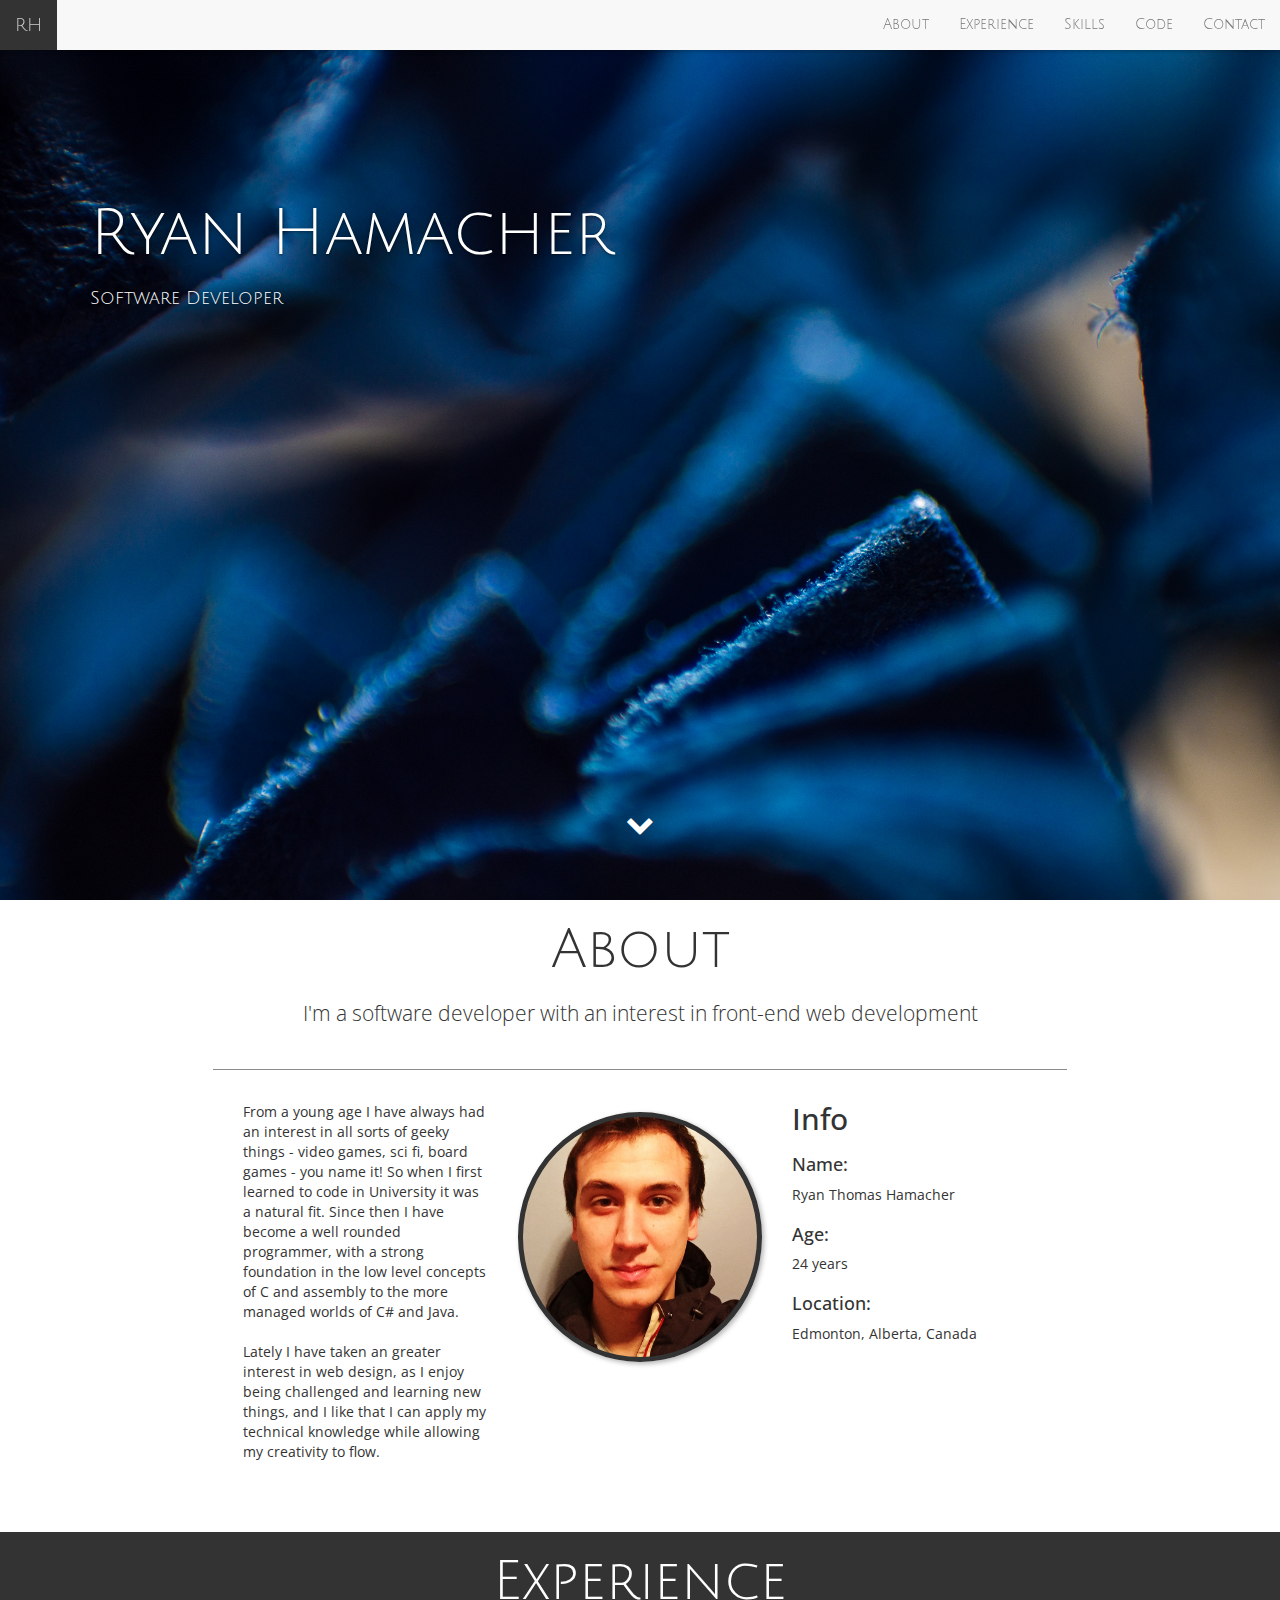
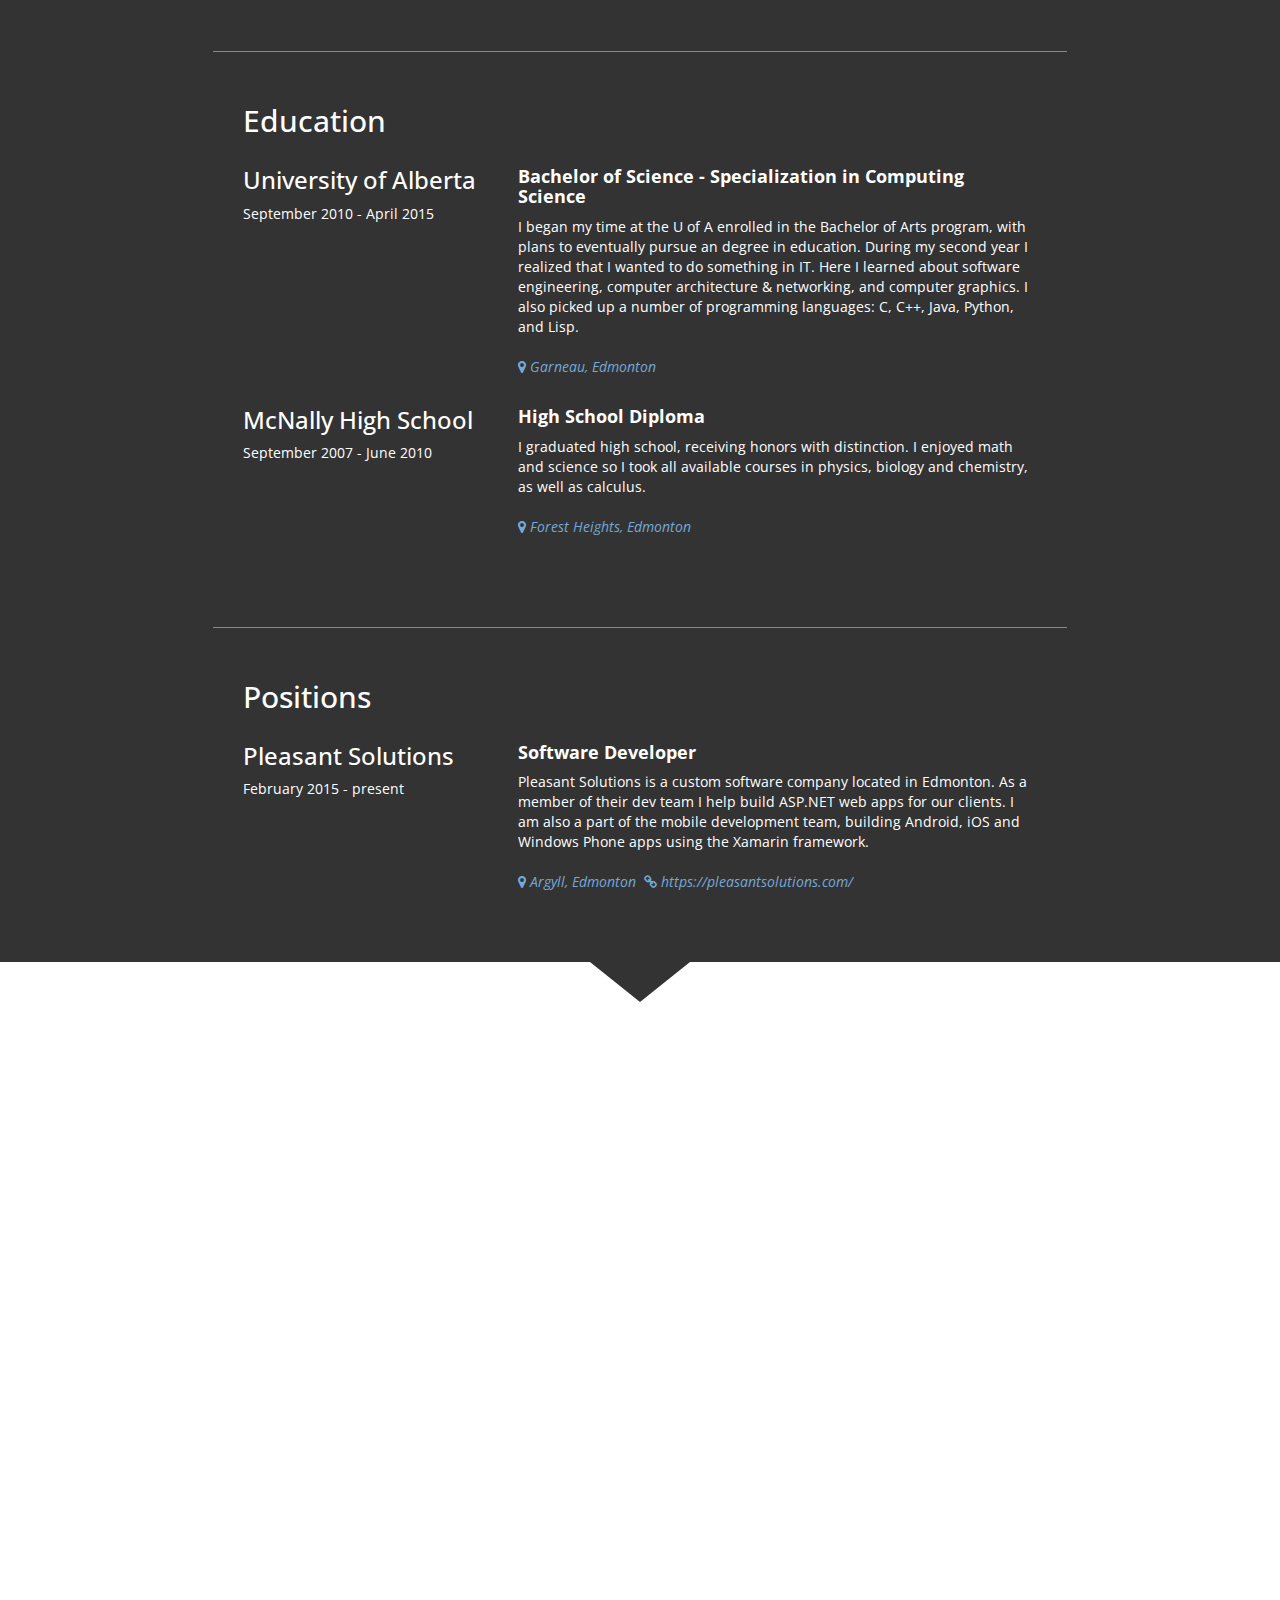
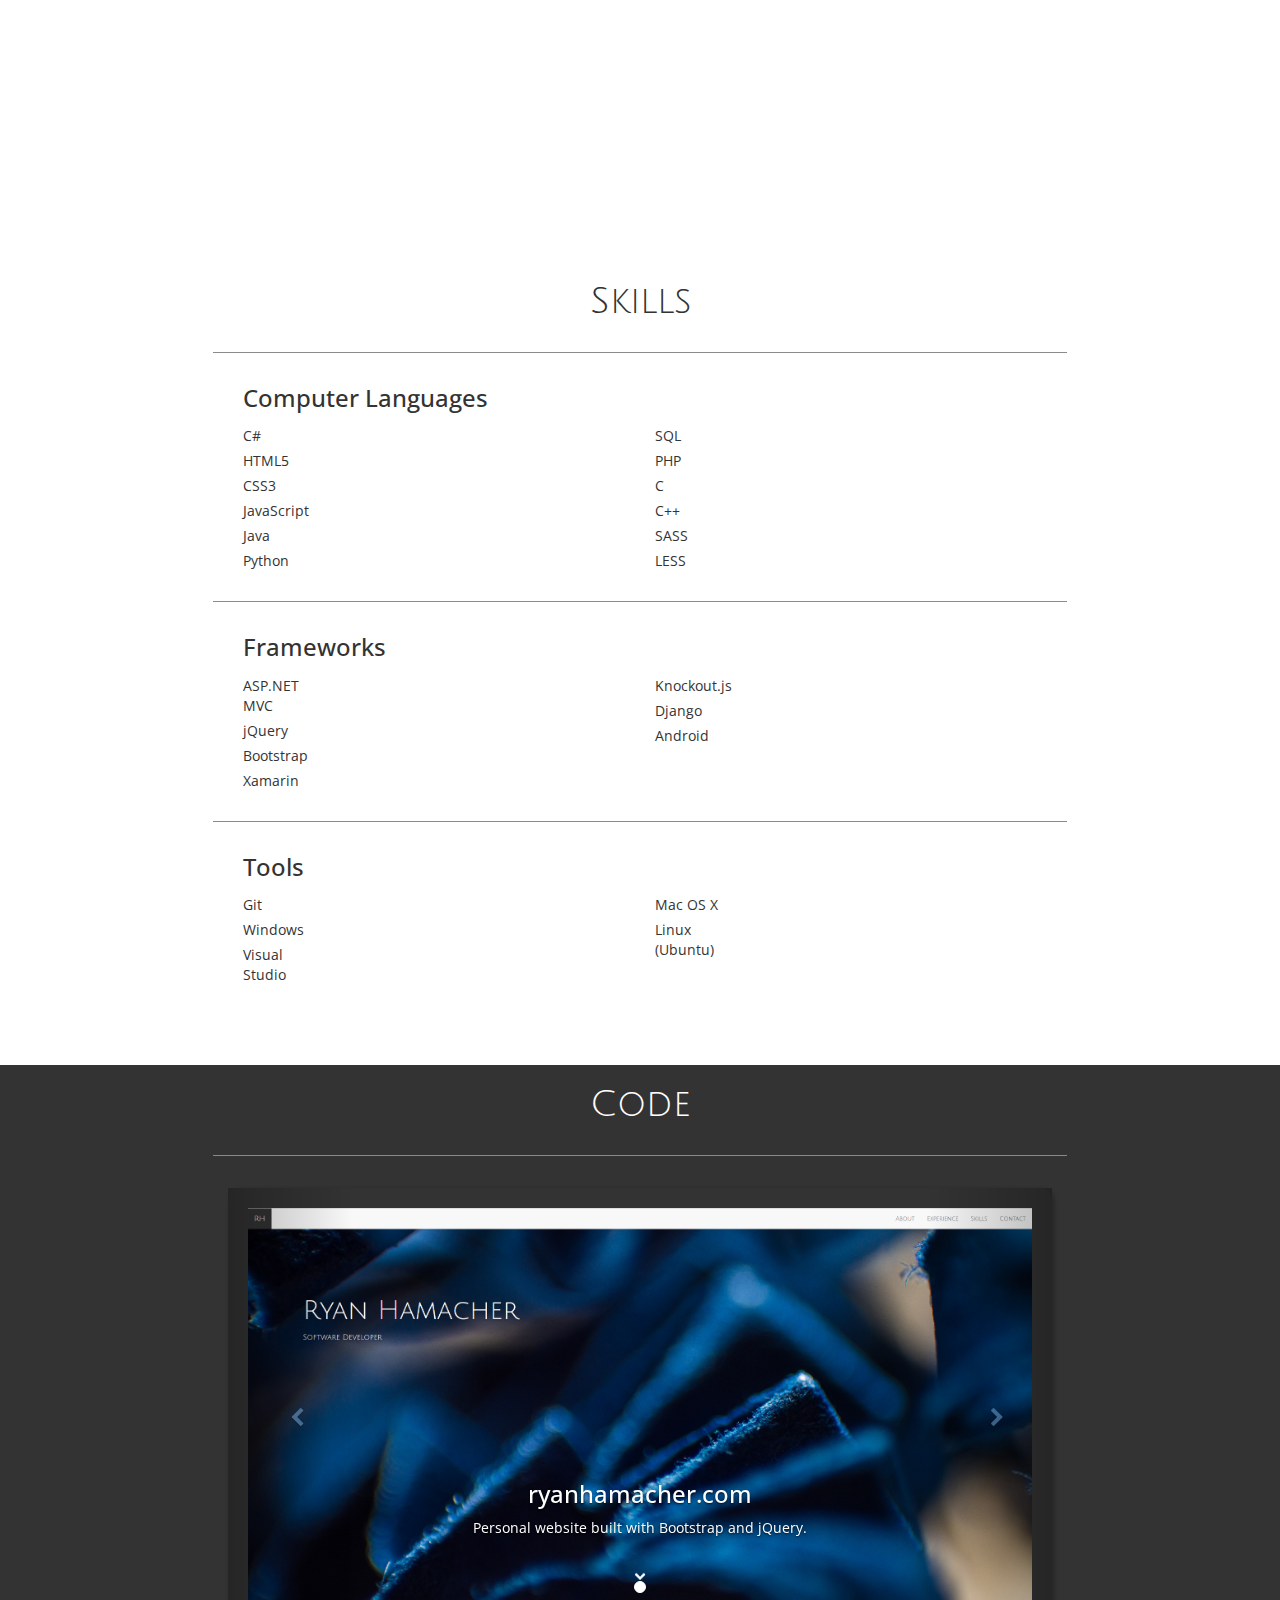
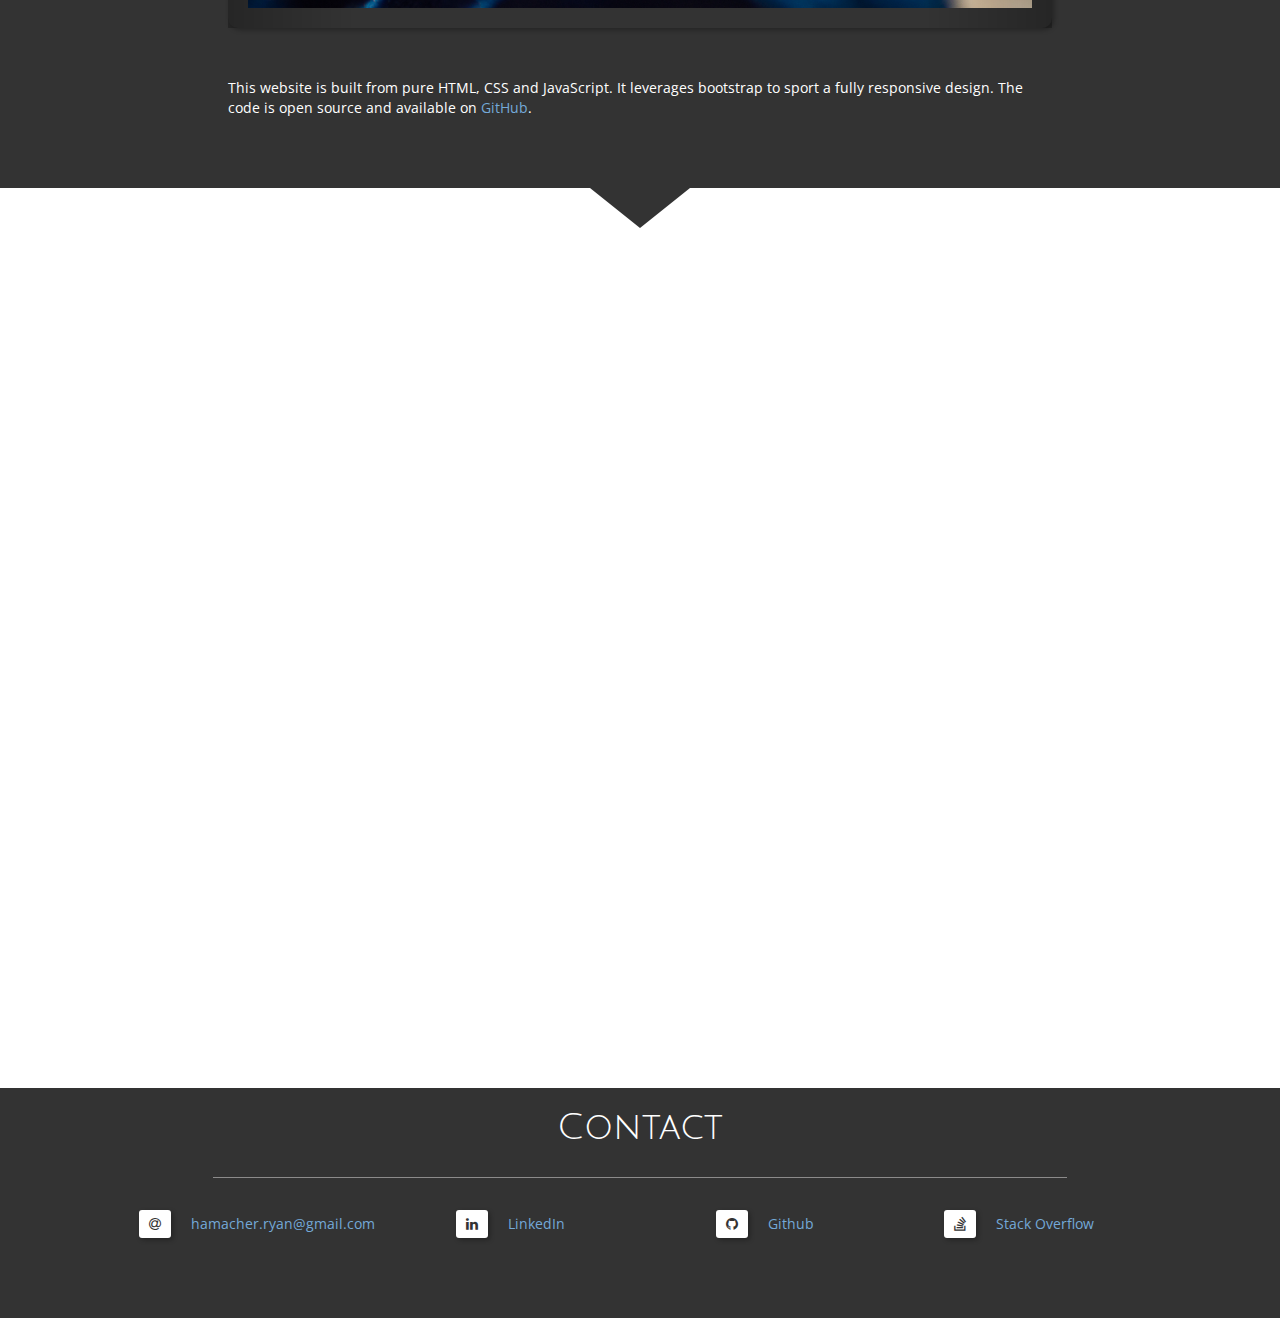
==== index.html @ 2f3c6895 "Adding favicons" ====
﻿<!DOCTYPE html>
<html lang="en">
<head>
    <meta charset="utf-8">
    <meta http-equiv="X-UA-Compatible" content="IE=edge">
    <meta name="viewport" content="width=device-width, initial-scale=1">

    <title>Ryan Hamacher - Software Developer</title>

    

    <link rel="apple-touch-icon" sizes="180x180" href="/apple-touch-icon.png">
    <link rel="icon" type="image/png" href="/favicon-32x32.png" sizes="32x32">
    <link rel="icon" type="image/png" href="/favicon-16x16.png" sizes="16x16">
    <link rel="manifest" href="/manifest.json">
    <link rel="mask-icon" href="/safari-pinned-tab.svg" color="#5bbad5">

    <link rel="stylesheet" type="text/css" href="css/site.css" />
    <link rel="stylesheet" href="https://maxcdn.bootstrapcdn.com/bootstrap/3.3.7/css/bootstrap.min.css">
	<link rel="stylesheet" href="css/font-awesome-4.6.3/css/font-awesome.min.css">
    <link href="https://fonts.googleapis.com/css?family=Open+Sans&#124;Julius+Sans+One&#124;Ubuntu" rel="stylesheet">
    
    <script src="https://ajax.googleapis.com/ajax/libs/jquery/1.12.4/jquery.min.js"></script>
    <script src="https://maxcdn.bootstrapcdn.com/bootstrap/3.3.7/js/bootstrap.min.js"></script>
    <script type="text/javascript" src="scripts/site.js"></script>

    <meta property="description" content="Ryan Hamacher is a creative software developer from Edmonton, Alberta" />
    <meta property="og:title" content="Ryan Hamacher - Software Developer" />
    <meta property="og:type" content="website" />
    <meta property="og:description" content="Ryan Hamacher is a creative software developer from Edmonton, Alberta" />
    <meta property="og:url" content="http://www.ryanhamacher.com" />
    <meta property="og:image" content="http://www.ryanhamacher.com/media/ryanhamacher.jpg" />
</head>
<body>
    <header class="parallax macro-abstract" id="head">
        <nav class="navbar navbar-default navbar-fixed-top">
            <div class="container-fluid">
                <div class="navbar-header">
                    <button type="button" class="navbar-toggle collapsed" data-toggle="collapse" data-target="#bs-example-navbar-collapse-1" aria-expanded="false">
                        <span class="sr-only">Toggle navigation</span>
                        <span class="icon-bar"></span>
                        <span class="icon-bar"></span>
                        <span class="icon-bar"></span>
                    </button>
                    <a class="navbar-brand" href="#head">RH</a>
                </div>
                <div class="collapse navbar-collapse" id="bs-example-navbar-collapse-1">
                    <ul class="nav navbar-nav navbar-right">
                        <li><a href="#about">About</a></li>
                        <li><a href="#experience">Experience</a></li>
                        <li><a href="#abilities">Skills</a></li>
                        <li><a href="#code">Code</a></li>
                        <li><a href="#contact">Contact</a></li>
                    </ul>
                </div>
            </div>
        </nav>
       
        <div class="header-text">
            <h2>Ryan Hamacher</h2>
            <h4>Software Developer</h4>
        </div>
        <p class="text-center">
            <a href="#about" class="scroll">
                <span class="fa fa-chevron-down"></span>
            </a>
        </p>
    </header>
    <div class="container-fluid content-panel" id="about">
        <div class="row">
            <div class="col-xs-12">
                <h1 class="text-center large-heading">About</h1>
                <p class="text-center lead">I'm a software developer with an interest in front-end web development</p>
            </div>
        </div>
        <div class="row">
            <div class="col-md-offset-1 col-md-10 col-lg-offset-2 col-lg-8 nopadding-md col-xs-12">
                <hr />
            </div>
        </div>
        <div class="row">
            <div class="col-md-offset-1 col-md-10 col-lg-offset-2 col-lg-8 col-xs-12 about content container">
                <div class="col-md-4 col-xs-12">
                    <p>
                        From a young age I have always had an interest in all sorts of geeky things - video games, sci fi, board games - you name it!
                        So when I first learned to code in University it was a natural fit. Since then I have become a well rounded programmer, with a strong
                        foundation in the low level concepts of C and assembly to the more managed worlds of C# and Java.
                    </p>
                    <p>
                        Lately I have taken an greater interest in web design, as I enjoy being challenged and learning new things, and I like that I can
                        apply my technical knowledge while allowing my creativity to flow.
                    </p>
                </div>
                <div class="col-md-4 col-xs-12 text-center">
                    <div class="portrait"></div>
                </div>
                <div class="col-md-4 col-xs-12 info">
                    <h2>Info</h2>
                    <h4>Name:</h4>
                    <p>Ryan Thomas Hamacher</p>
                    <h4>Age:</h4>
                    <p>24 years</p>
                    <h4>Location:</h4>
                    <p>Edmonton, Alberta, Canada</p>
                </div>
            </div>
        </div>
    </div>
    <div id="experience-container" class="container-fluid content-panel flip-color">
        <div class="row" id="experience">
            <h1 class="text-center large-heading">Experience</h1>
        </div>
        <div class="row">
            <div class="col-md-offset-1 col-md-10 col-lg-offset-2 col-lg-8 nopadding-md">
                <hr />
            </div>
        </div>
        <div class="row">
            <div class="col-md-offset-1 col-md-10 col-lg-offset-2 col-lg-8 content">
                <div class="col-md-12 col-xs-12">
                    <h2>Education</h2>
                </div>
                <div class="experience">
                    <div class="col-md-4 col-xs-12">
                        <h3>University of Alberta</h3>
                        <span>September 2010 - April 2015</span>
                    </div>
                    <div class="col-md-8 col-xs-12">
                        <h4>Bachelor of Science - Specialization in Computing Science</h4>
                        <p>
                            I began my time at the U of A enrolled in the Bachelor of Arts program, with plans to eventually pursue an degree in education.
                            During my second year I realized that
                            I wanted to do something in IT. Here I learned about software engineering, computer architecture &amp; networking,
                            and computer graphics. I also picked up a number of programming languages: C, C++, Java, Python, and Lisp.
                        </p>
                        <p>
                            <a href="https://www.google.ca/maps/place/University+of+Alberta/@53.5232221,-113.5285073,17z/data=!3m1!4b1!4m5!3m4!1s0x53a021f5618f10a3:0xcb5b65f29857b213!8m2!3d53.5232189!4d-113.5263186"><span class="fa fa-map-marker"></span> <em>Garneau, Edmonton</em></a>
                        </p>
                    </div>
                </div>
                <div class="experience">
                    <div class="col-md-4">
                        <h3>McNally High School</h3>
                        <span>September 2007 - June 2010</span>
                    </div>
                    <div class="col-md-8">
                        <h4>High School Diploma</h4>
                        <p>
                            I graduated high school, receiving honors with distinction. I enjoyed math and science so I took all available courses in physics,
                            biology and chemistry, as well as calculus.
                        </p>
                        <p>
                            <a href="https://www.google.ca/maps/place/McNally+High+School/@53.5481543,-113.4611144,17z/data=!4m5!3m4!1s0x53a022f0e36a9727:0xcdf639a74cb1b26d!8m2!3d53.5481511!4d-113.459312!6m1!1e1"><span class="fa fa-map-marker"></span> <em>Forest Heights, Edmonton</em></a>
                        </p>
                    </div>
                </div>
            </div>
        </div>
        <div class="row">
            <div class="col-md-offset-1 col-md-10 col-lg-offset-2 col-lg-8 nopadding-md">
                <hr />
            </div>
        </div>
        <div class="row">
            <div class="col-md-offset-1 col-md-10 col-lg-offset-2 col-lg-8 content">
                <div class="col-md-12">
                    <h2>Positions</h2>
                </div>
                <div class="experience">
                    <div class="col-md-4">
                        <h3>Pleasant Solutions</h3>
                        <span>February 2015 - present</span>
                    </div>
                    <div class="col-md-8">
                        <h4>Software Developer</h4>
                        <p>
                            Pleasant Solutions is a custom software company located in Edmonton. As a member of their dev team I help build ASP.NET web apps for our clients.
                            I am also a part of the mobile development team, building Android, iOS and Windows Phone apps using the Xamarin framework.
                        </p>
                        <p>
                            <a href="https://www.google.ca/maps/place/Pleasant+Solutions/@53.4933819,-113.4564147,17z/data=!3m1!4b1!4m5!3m4!1s0x53a01870eca9db21:0x6e76c78e58a5b77!8m2!3d53.4933819!4d-113.454226"><span class="fa fa-map-marker"></span> <em>Argyll, Edmonton</em></a>&nbsp;
                            <a href="https://pleasantsolutions.com/"><span class="fa fa-link"></span> <em>https://pleasantsolutions.com/</em></a>
                        </p>
                    </div>
                </div>
            </div>
        </div>
    </div>
    <div class="photo-panel parallax computer-code"></div>
    <div class="container-fluid content-panel" id="abilities">
        <h1 class="text-center">Skills</h1>
        <div class="row">
            <div class="col-md-offset-1 col-md-10 col-lg-offset-2 col-lg-8 nopadding-md">
                <hr />
            </div>
        </div>

        <div class="row">
            <div class="col-md-offset-1 col-md-10 col-lg-offset-2 col-lg-8">
                <div class="col-md-12">
                    <h3>Computer Languages</h3>
                </div>
                <div class="col-md-6">
                    <ul class="list-unstyled">
                        <li class="row">
                            <span class="col-xs-2 ability-title nopadding">C#</span>
                            <span class="col-xs-2 fa fa-star filled star0"></span>
                            <span class="col-xs-2 fa fa-star filled star1"></span>
                            <span class="col-xs-2 fa fa-star filled star2"></span>
                            <span class="col-xs-2 fa fa-star filled star3"></span>
                            <span class="col-xs-2 fa fa-star filled star4"></span>
                        </li>
                        <li class="row">
                            <span class="col-xs-2 ability-title nopadding">HTML5</span>
                            <span class="col-xs-2 fa fa-star filled star0"></span>
                            <span class="col-xs-2 fa fa-star filled star1"></span>
                            <span class="col-xs-2 fa fa-star filled star2"></span>
                            <span class="col-xs-2 fa fa-star filled star3"></span>
                            <span class="col-xs-2 fa fa-star filled star4"></span>
                        </li>
                        <li class="row">
                            <span class="col-xs-2 ability-title nopadding">CSS3</span>
                            <span class="col-xs-2 fa fa-star filled star0"></span>
                            <span class="col-xs-2 fa fa-star filled star1"></span>
                            <span class="col-xs-2 fa fa-star filled star2"></span>
                            <span class="col-xs-2 fa fa-star filled star3"></span>
                            <span class="col-xs-2 fa fa-star filled star4"></span>
                        </li>
                        <li class="row">
                            <span class="col-xs-2 ability-title nopadding">JavaScript</span>
                            <span class="col-xs-2 fa fa-star filled star0"></span>
                            <span class="col-xs-2 fa fa-star filled star1"></span>
                            <span class="col-xs-2 fa fa-star filled star2"></span>
                            <span class="col-xs-2 fa fa-star filled star3"></span>
                            <span class="col-xs-2 fa fa-star star4"></span>
                        </li>
                        <li class="row">
                            <span class="col-xs-2 ability-title nopadding">Java</span>
                            <span class="col-xs-2 fa fa-star filled star0"></span>
                            <span class="col-xs-2 fa fa-star filled star1"></span>
                            <span class="col-xs-2 fa fa-star filled star2"></span>
                            <span class="col-xs-2 fa fa-star filled star3"></span>
                            <span class="col-xs-2 fa fa-star star4"></span>
                        </li>
                        <li class="row">
                            <span class="col-xs-2 ability-title nopadding">Python</span>
                            <span class="col-xs-2 fa fa-star filled star0"></span>
                            <span class="col-xs-2 fa fa-star filled star1"></span>
                            <span class="col-xs-2 fa fa-star filled star2"></span>
                            <span class="col-xs-2 fa fa-star filled star3"></span>
                            <span class="col-xs-2 fa fa-star star4"></span>
                        </li>
                    </ul>
                </div>
                <div class="col-md-6">
                    <ul class="list-unstyled">
                        <li class="row">
                            <span class="col-xs-2 ability-title nopadding">SQL</span>
                            <span class="col-xs-2 fa fa-star filled star0"></span>
                            <span class="col-xs-2 fa fa-star filled star1"></span>
                            <span class="col-xs-2 fa fa-star filled star2"></span>
                            <span class="col-xs-2 fa fa-star filled star3"></span>
                            <span class="col-xs-2 fa fa-star star4"></span>
                        </li>
                        <li class="row">
                            <span class="col-xs-2 ability-title nopadding">PHP</span>
                            <span class="col-xs-2 fa fa-star filled star0"></span>
                            <span class="col-xs-2 fa fa-star filled star1"></span>
                            <span class="col-xs-2 fa fa-star filled star2"></span>
                            <span class="col-xs-2 fa fa-star star3"></span>
                            <span class="col-xs-2 fa fa-star star4"></span>
                        </li>
                        <li class="row">
                            <span class="col-xs-2 ability-title nopadding">C</span>
                            <span class="col-xs-2 fa fa-star filled star0"></span>
                            <span class="col-xs-2 fa fa-star filled star1"></span>
                            <span class="col-xs-2 fa fa-star filled star2"></span>
                            <span class="col-xs-2 fa fa-star star3"></span>
                            <span class="col-xs-2 fa fa-star star4"></span>
                        </li>
                        <li class="row">
                            <span class="col-xs-2 ability-title nopadding">C++</span>
                            <span class="col-xs-2 fa fa-star filled star0"></span>
                            <span class="col-xs-2 fa fa-star filled star1"></span>
                            <span class="col-xs-2 fa fa-star filled star2"></span>
                            <span class="col-xs-2 fa fa-star star3"></span>
                            <span class="col-xs-2 fa fa-star star4"></span>
                        </li>
                        <li class="row">
                            <span class="col-xs-2 ability-title nopadding">SASS</span>
                            <span class="col-xs-2 fa fa-star filled star0"></span>
                            <span class="col-xs-2 fa fa-star star1"></span>
                            <span class="col-xs-2 fa fa-star star2"></span>
                            <span class="col-xs-2 fa fa-star star3"></span>
                            <span class="col-xs-2 fa fa-star star4"></span>
                        </li>
                        <li class="row">
                            <span class="col-xs-2 ability-title nopadding">LESS</span>
                            <span class="col-xs-2 fa fa-star filled star0"></span>
                            <span class="col-xs-2 fa fa-star star1"></span>
                            <span class="col-xs-2 fa fa-star star2"></span>
                            <span class="col-xs-2 fa fa-star star3"></span>
                            <span class="col-xs-2 fa fa-star star4"></span>
                        </li>
                    </ul>
                </div>
            </div>
        </div>
        <div class="row">
            <div class="col-md-offset-1 col-md-10 col-lg-offset-2 col-lg-8 nopadding-md">
                <hr />
            </div>
        </div>
        <div class="row">
            <div class="col-md-offset-1 col-md-10 col-lg-offset-2 col-lg-8">
                <div class="col-md-12">
                    <h3>Frameworks</h3>
                </div>
                <div class="col-md-6">
                    <ul class="list-unstyled">
                        <li class="row">
                            <span class="col-xs-2 ability-title nopadding">ASP.NET MVC</span>
                            <span class="col-xs-2 fa fa-star filled star0"></span>
                            <span class="col-xs-2 fa fa-star filled star1"></span>
                            <span class="col-xs-2 fa fa-star filled star2"></span>
                            <span class="col-xs-2 fa fa-star filled star3"></span>
                            <span class="col-xs-2 fa fa-star filled star4"></span>
                        </li>
                        <li class="row">
                            <span class="col-xs-2 ability-title nopadding">jQuery</span>
                            <span class="col-xs-2 fa fa-star filled star0"></span>
                            <span class="col-xs-2 fa fa-star filled star1"></span>
                            <span class="col-xs-2 fa fa-star filled star2"></span>
                            <span class="col-xs-2 fa fa-star filled star3"></span>
                            <span class="col-xs-2 fa fa-star filled star4"></span>
                        </li>
                        <li class="row">
                            <span class="col-xs-2 ability-title nopadding">Bootstrap</span>
                            <span class="col-xs-2 fa fa-star filled star0"></span>
                            <span class="col-xs-2 fa fa-star filled star1"></span>
                            <span class="col-xs-2 fa fa-star filled star2"></span>
                            <span class="col-xs-2 fa fa-star filled star3"></span>
                            <span class="col-xs-2 fa fa-star filled star4"></span>
                        </li>
                        <li class="row">
                            <span class="col-xs-2 ability-title nopadding">Xamarin</span>
                            <span class="col-xs-2 fa fa-star filled star0"></span>
                            <span class="col-xs-2 fa fa-star filled star1"></span>
                            <span class="col-xs-2 fa fa-star filled star2"></span>
                            <span class="col-xs-2 fa fa-star filled star3"></span>
                            <span class="col-xs-2 fa fa-star star4"></span>
                        </li>
                    </ul>
                </div>
                <div class="col-md-6">
                    <ul class="list-unstyled">
                        <li class="row">
                            <span class="col-xs-2 ability-title nopadding">Knockout.js</span>
                            <span class="col-xs-2 fa fa-star filled star0"></span>
                            <span class="col-xs-2 fa fa-star filled star1"></span>
                            <span class="col-xs-2 fa fa-star filled star2"></span>
                            <span class="col-xs-2 fa fa-star star3"></span>
                            <span class="col-xs-2 fa fa-star star4"></span>
                        </li>
                        <li class="row">
                            <span class="col-xs-2 ability-title nopadding">Django</span>
                            <span class="col-xs-2 fa fa-star filled star0"></span>
                            <span class="col-xs-2 fa fa-star filled star1"></span>
                            <span class="col-xs-2 fa fa-star filled star2"></span>
                            <span class="col-xs-2 fa fa-star star3"></span>
                            <span class="col-xs-2 fa fa-star star4"></span>
                        </li>
                        <li class="row">
                            <span class="col-xs-2 ability-title nopadding">Android</span>
                            <span class="col-xs-2 fa fa-star filled star0"></span>
                            <span class="col-xs-2 fa fa-star filled star1"></span>
                            <span class="col-xs-2 fa fa-star filled star2"></span>
                            <span class="col-xs-2 fa fa-star star3"></span>
                            <span class="col-xs-2 fa fa-star star4"></span>
                        </li>
                    </ul>
                </div>
            </div>
        </div>
        <div class="row">
            <div class="col-md-offset-1 col-md-10 col-lg-offset-2 col-lg-8 nopadding-md">
                <hr/>
            </div>
        </div>
        <div class="row">
            <div class="col-md-offset-1 col-md-10 col-lg-offset-2 col-lg-8">
                <div class="col-md-12">
                    <h3>Tools</h3>
                </div>
                <div class="col-md-6">
                    <ul class="list-unstyled">
                        <li class="row">
                            <span class="col-xs-2 ability-title nopadding">Git</span>
                            <span class="col-xs-2 fa fa-star filled star0"></span>
                            <span class="col-xs-2 fa fa-star filled star1"></span>
                            <span class="col-xs-2 fa fa-star filled star2"></span>
                            <span class="col-xs-2 fa fa-star filled star3"></span>
                            <span class="col-xs-2 fa fa-star filled star4"></span>
                        </li>
                        <li class="row">
                            <span class="col-xs-2 ability-title nopadding">Windows</span>
                            <span class="col-xs-2 fa fa-star filled star0"></span>
                            <span class="col-xs-2 fa fa-star filled star1"></span>
                            <span class="col-xs-2 fa fa-star filled star2"></span>
                            <span class="col-xs-2 fa fa-star filled star3"></span>
                            <span class="col-xs-2 fa fa-star filled star4"></span>
                        </li>
                        <li class="row">
                            <span class="col-xs-2 ability-title nopadding">Visual Studio</span>
                            <span class="col-xs-2 fa fa-star filled star0"></span>
                            <span class="col-xs-2 fa fa-star filled star1"></span>
                            <span class="col-xs-2 fa fa-star filled star2"></span>
                            <span class="col-xs-2 fa fa-star filled star3"></span>
                            <span class="col-xs-2 fa fa-star star4"></span>
                        </li>
                    </ul>
                </div>
                <div class="col-md-6">
                    <ul class="list-unstyled">
                        <li class="row">
                            <span class="col-xs-2 ability-title nopadding">Mac OS X</span>
                            <span class="col-xs-2 fa fa-star filled star0"></span>
                            <span class="col-xs-2 fa fa-star filled star1"></span>
                            <span class="col-xs-2 fa fa-star filled star2"></span>
                            <span class="col-xs-2 fa fa-star filled star3"></span>
                            <span class="col-xs-2 fa fa-star star4"></span>
                        </li>
                        <li class="row">
                            <span class="col-xs-2 ability-title nopadding">Linux (Ubuntu)</span>
                            <span class="col-xs-2 fa fa-star filled star0"></span>
                            <span class="col-xs-2 fa fa-star filled star1"></span>
                            <span class="col-xs-2 fa fa-star star2"></span>
                            <span class="col-xs-2 fa fa-star star3"></span>
                            <span class="col-xs-2 fa fa-star star4"></span>
                        </li>
                    </ul>
                </div>
            </div>
        </div>
    </div>
    <div class="container-fluid content-panel flip-color" id="code-container">
        <h1 class="text-center" id="code">Code</h1>
        <div class="row">
            <div class="col-md-offset-1 col-md-10 col-lg-offset-2 col-lg-8 nopadding-md">
                <hr />
            </div>
        </div>
        <div class="row">
            <div class="col-md-offset-1 col-md-10 col-xs-12 col-lg-offset-2 col-lg-8 content">
                <div id="code-carousel" class="carousel slide" data-ride="carousel">
                    <ol class="carousel-indicators">
                        <li data-target="#code-carousel" data-slide-to="0" class="active"></li>
                    </ol>

                    <div class="carousel-inner" role="listbox">
                        <div class="item active code-carousel-img">
                            <img class="code-carousel-img hidden-xs" src="media/website.PNG" alt="www.ryanhamacher.com">
                            <img class="code-carousel-img visible-xs" src="media/websitemobile.jpg" alt="www.ryanhamacher.com">
                            <div class="carousel-caption">
                                <h3>ryanhamacher.com</h3>
                                <p>Personal website built with Bootstrap and jQuery.</p>
                            </div>
                        </div>
                    </div>

                    <a class="left carousel-control" href="#code-carousel" role="button" data-slide="prev">
                        <span class="fa fa-chevron-left" aria-hidden="true"></span>
                        <span class="sr-only">Previous</span>
                    </a>
                    <a class="right carousel-control" href="#code-carousel" role="button" data-slide="next">
                        <span class="fa fa-chevron-right" aria-hidden="true"></span>
                        <span class="sr-only">Next</span>
                    </a>
                </div>
            </div>
        </div>
        <div class="row">
            <div class="col-md-offset-1 col-md-10 col-xs-12 col-lg-offset-2 col-lg-8 content">
                <p>This website is built from pure HTML, CSS and JavaScript. It leverages 
                    bootstrap to sport a fully responsive design. The code is open source and 
                    available on <a href="https://github.com/rhamache/web">GitHub</a>.
                </p>
            </div>
        </div>
    </div>
    <div class="photo-panel parallax carlights"></div>
    <div class="container-fluid content-panel flip-color"  id="contact">
        <div class="row">
            <h1 class="text-center">Contact</h1>
        </div>
        <div class="row">
            <div class="col-md-offset-1 col-md-10 col-lg-offset-2 col-lg-8 nopadding-md">
                <hr />
            </div>
        </div>
        <div class="row">
            <div class="col-md-12 content contact text-center hidden-xs hidden-sm">
                <ul class="list-unstyled list-inline">
                    <li>
                        <a href="mailto:hamacher.ryan@gmail.com">
                            <span class="btn-sm btn-default fa fa-at icon"></span><span>hamacher.ryan@gmail.com</span>
                        </a>
                    </li>
                    <li>
                        <a href="https://ca.linkedin.com/in/ryan-hamacher-a14a6268">
                            <span class="btn-sm btn-default fa fa-linkedin icon"></span><span>LinkedIn</span>
                        </a>
                    </li>
                    <li>
                        <a href="https://github.com/rhamache">
                            <span class="btn-sm btn-default fa fa-github icon"></span><span>Github</span>
                        </a>
                    </li>
                    <li>
                        <a href="http://stackoverflow.com/users/3308231/ryan">
                            <span class="btn-sm btn-default fa fa-stack-overflow icon"></span><span>Stack Overflow</span>
                        </a>
                    </li>
                </ul>
            </div>
            <div class="col-xs-12 content contact text-center visible-xs visible-sm">
                <ul class="list-unstyled">
                    <li>
                        <a href="mailto:hamacher.ryan@gmail.com">
                            <span class="btn-sm btn-default fa fa-at icon"></span><span>hamacher.ryan@gmail.com</span>
                        </a>
                    </li>
                    <li>
                        <a href="https://ca.linkedin.com/in/ryan-hamacher-a14a6268">
                            <span class="btn-sm btn-default fa fa-linkedin icon"></span><span>LinkedIn</span>
                        </a>
                    </li>
                    <li>
                        <a href="https://github.com/rhamache">
                            <span class="btn-sm btn-default fa fa-github icon"></span><span>Github</span>
                        </a>
                    </li>
                    <li>
                        <a href="http://stackoverflow.com/users/3308231/ryan">
                            <span class="btn-sm btn-default fa fa-stack-overflow icon"></span><span>Stack Overflow</span>
                        </a>
                    </li>
                </ul>
            </div>
        </div>
    </div>
</body>
</html>
---- css/site.css ----
﻿.h1, h1 {
    font-family: 'Julius Sans One', sans-serif !important;
}

.h2, h2 {
    font-family: 'Open sans', sans-serif;
    margin-bottom: 20px !important;
}

header > p {
    position: absolute;
    bottom: 5%;
    width: 100%;
}

hr { 
  border-top: 1px solid #8c8b8b !important;
  padding: 6px;
} 

.flip-color{
    background-color: #333 !important;
    color: white;
}

h1.large-heading {
    font-size: 54px;
    margin-bottom: 20px;
}

.lead {
    font-size: 21px;
}

header .scroll {
    color: white;
    font-size: 2em;
}

header .scroll:hover {
    color: #aaaaaa;
}

header .scroll:focus {
    color: #aaaaaa;
}

.scroll {
    color: #333;
    font-size: 2em;
}

header{
    height: 100vh;
}

.photo-panel {
    height: 100vh;
}

.code-carousel-img img {
  width: auto;
  height: 400px;
  max-height: 400px;
}

.carousel-inner > .item > img,
.carousel-inner > .item > a > img {
    margin: auto;
}

.carousel-control .icon-prev, .carousel-control .icon-next, 
.carousel-control .glyphicon-chevron-left, .carousel-control 
.glyphicon-chevron-right, .glyphicon-circle-arrow-left, 
.carousel-control .fa-chevron-left, 
.carousel-control .fa-chevron-right {
    display: inline-block;
    position: absolute;
    top: 50%;
    z-index: 5;
}

.parallax {
    background-size: cover;
    background-position: bottom;
    background-attachment: fixed;

}

footer{
    height: 100vh;
}

.main-content {
    font-family: 'Open sans', sans-serif;
}

.macro-abstract {
    background-image: url("../media/SplitShire-3090144.jpg");
}

.carlights {
    background-image: url('../media/SplitShire-2851.jpg');
}

.computer-code {
    background-image: url("../media/js-code.jpg");
}

.content-panel {
    background: white;
    margin: auto;
    font-family: 'Open sans', sans-serif;
}

header div.header-text {
    position: absolute;
    z-index: 2;
    top: 20%;
    left: 7%;
    text-align: left;
    color: #fff;
    text-shadow: 0 1px 3px rgba(0, 0, 0, 0.5);
    font-family: 'Julius Sans One', sans-serif;
    font-size: 1.5em;
}

@media (max-width: 992px) {
    header div.header-text {
        left: 4%;
    }
}

header div.header-text h2 {
    font-size: 3em;
}

nav {
    position: fixed;
    width: 100%;
    background-color: white;
    z-index: 9999;
    box-shadow: rgba(0, 0, 0, 0.3) 0px 1px 4px 0px;
    font-family: 'Julius Sans One', sans-serif;
    border: 0 !important;
}

nav .navbar-brand {
    background-color: #333;
    color: #fff !important;
}


nav .navbar-brand:hover {
    background-color: #333 !important;
    color: #ccc !important;
}


nav .navbar-brand:focus, nav .navbar-brand:active, nav .navbar-brand:visited{
    background-color: #333 !important;
    color: #fff !important;
}

nav > h1 {
    text-align: left;
    color: black;
    text-shadow: 0 1px 3px rgba(0, 0, 0, 0.5);
    font-size: 2em;
    margin: 10px;
    display: inline-block;
}

nav > ul {
    float: right;
    padding: 10px 40px;
    margin-right: 100px;
}

nav > ul a {
    color: #333;
}

nav > ul a:hover {
    color: #000;
}

nav > ul a:active, nav > ul a:focus, nav > ul a:visited {
    color: #333 !important;
}

.content p{
    margin-bottom: 20px;
}

.content {
    padding-bottom: 50px;
}

.icon {
    display: inline-block;
    margin-right: 20px;
    box-shadow: 2px 2px 5px rgba(0,0,0,.3);
}

.icon-linkedin {
    background: url("../media/icons/32px/linkedin.png")
}

.icon-email {
    background: url("../media/icons/32px/email.png")
}

.icon-github {
    background: url("../media/icons/32px/sharethis.png")
}

.icon-www {
    background: url("../media/icons/32px/stackoverflow.png")
}

ul.links {
    display: inline-block;
    margin: 0 20px;
    width: 100%;
}

ul.links li{
    margin: 20px 0;
    text-align: center;
}

ul.links li a span {
     vertical-align: middle;
}

.experience h3 {
    margin-top: 10px;
}

.experience h4 {
    font-weight: 700;
}

.flip-color a {
    color: #74a9d8;
}

.flip-color a:hover, .experience a:focus {
    color: #3884c7;
}


.contact li {
    margin-bottom: 20px;
    min-width: 250px;
}

.contact a span {
    vertical-align: middle;
}

.about h2 {
    margin-top: 0;
}

.portrait {
    background-image: url("../media/ryanhamacher.jpg");
    border-radius: 50%;
    width: 250px;
    height: 250px;
    background-position: center center;
    background-size: 130%;
    border: 5px solid #333;
    box-shadow: 2px 2px 5px rgba(0,0,0,.3);
    overflow: hidden;
    transition: all .3s linear;
    margin: 10px auto 20px;
    position: relative;
    max-width: 100%;
    max-height: auto;
}



span.stars {
    float: right;
}

#abilities ul > li span.fa {
    color: #cbcdcd;
    text-align: right;
}

@media (max-width: 992px) {

}

.star0 {
    transform: translateX(100vw);
    -webkit-transform: translateX(100vw);
    transition: all 1.5s ease-in-out;
}

.slidein0 {
    transform: translateX(0vw);
    -webkit-transform: translateX(0vw);
    transition: all 1.1s ease-in-out;
}

.star1 {
    transform: translateX(100vw);
    -webkit-transform: translateX(100vw);
    transition: all 1.4s ease-in-out;
}

.slidein1 {
    transform: translateX(0vw);
    -webkit-transform: translateX(0vw);
    transition: all 1.2s ease-in-out;
}

.star2 {
    transform: translateX(100vw);
    -webkit-transform: translateX(100vw);
    transition: all 1.3s ease-in-out;
}

.slidein2 {
    transform: translateX(0vw);
    -webkit-transform: translateX(0vw);
    transition: all 1.3s ease-in-out;
}

.star3 {
    transform: translateX(100vw);
    -webkit-transform: translateX(100vw);
    transition: all 1.2s ease-in-out;
}

.slidein3 {
    transform: translateX(0vw);
    -webkit-transform: translateX(0vw);
    transition: all 1.4s ease-in-out;
}

.star4 {
    transform: translateX(100vw);
    -webkit-transform: translateX(100vw);
    transition: all 1.1s ease-in-out;
}

.slidein4 {
    transform: translateX(0vw);
    -webkit-transform: translateX(0vw);
    transition: all 1.5s ease-in-out;
}

.skill-header {
    text-align: center;
}

#abilities ul > li span.fa.filled {
    color: #333;
}

#abilities {
    padding-bottom: 70px;
    overflow: hidden;
}

#abilities li {
    margin: 5px 0;
}

#abilities h3 {
    margin-top: 0;
}

.nopadding{
    padding: 0 !important;
}

@media (min-width: 992px) {
    .nopadding-md{
        padding: 0 !important;
    }
}

.portrait.zoomout {
  background-size: 100%;
}

#code-carousel{
    box-shadow: 2px 2px 5px rgba(0,0,0,.3);
    border-radius: 10px;
    padding: 20px 0;
}

#experience-container:after, #code-container:after {
    position: absolute;
    left: 50%;
    margin-left: -50px;
    content: '';
    width: 0;
    height: 0;
    border-top: solid 40px #333;
    border-left: solid 50px transparent;
    border-right: solid 50px transparent;
}

.btn-group-sm > .btn, .btn-sm.icon {
    padding: 7px 10px; 
}

@media (max-width: 992px) {
    .info {
        text-align: center;
    }

    body .content{
        font-size: 1.5em !important;
    }

    .parallax {
        background-attachment: scroll;
    }

    #abilities li {
        margin: 15px 0;
    }

}
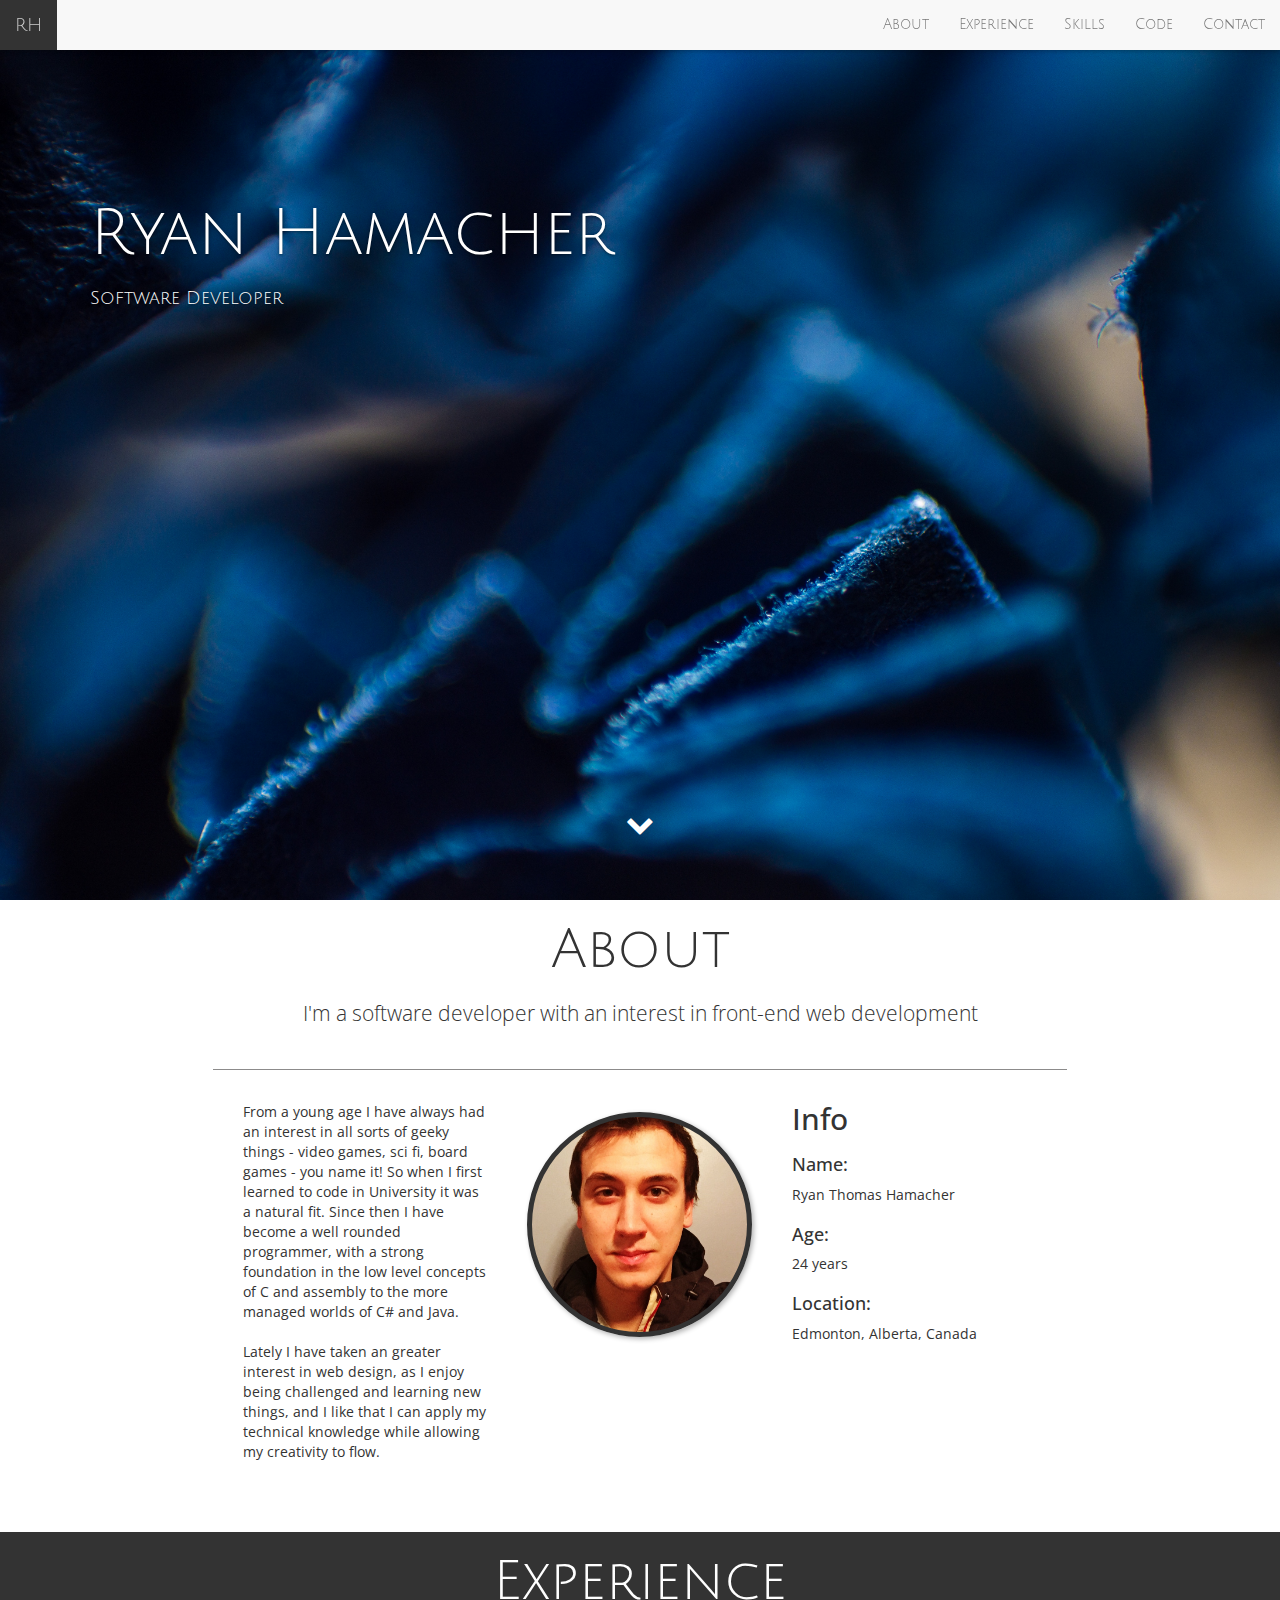
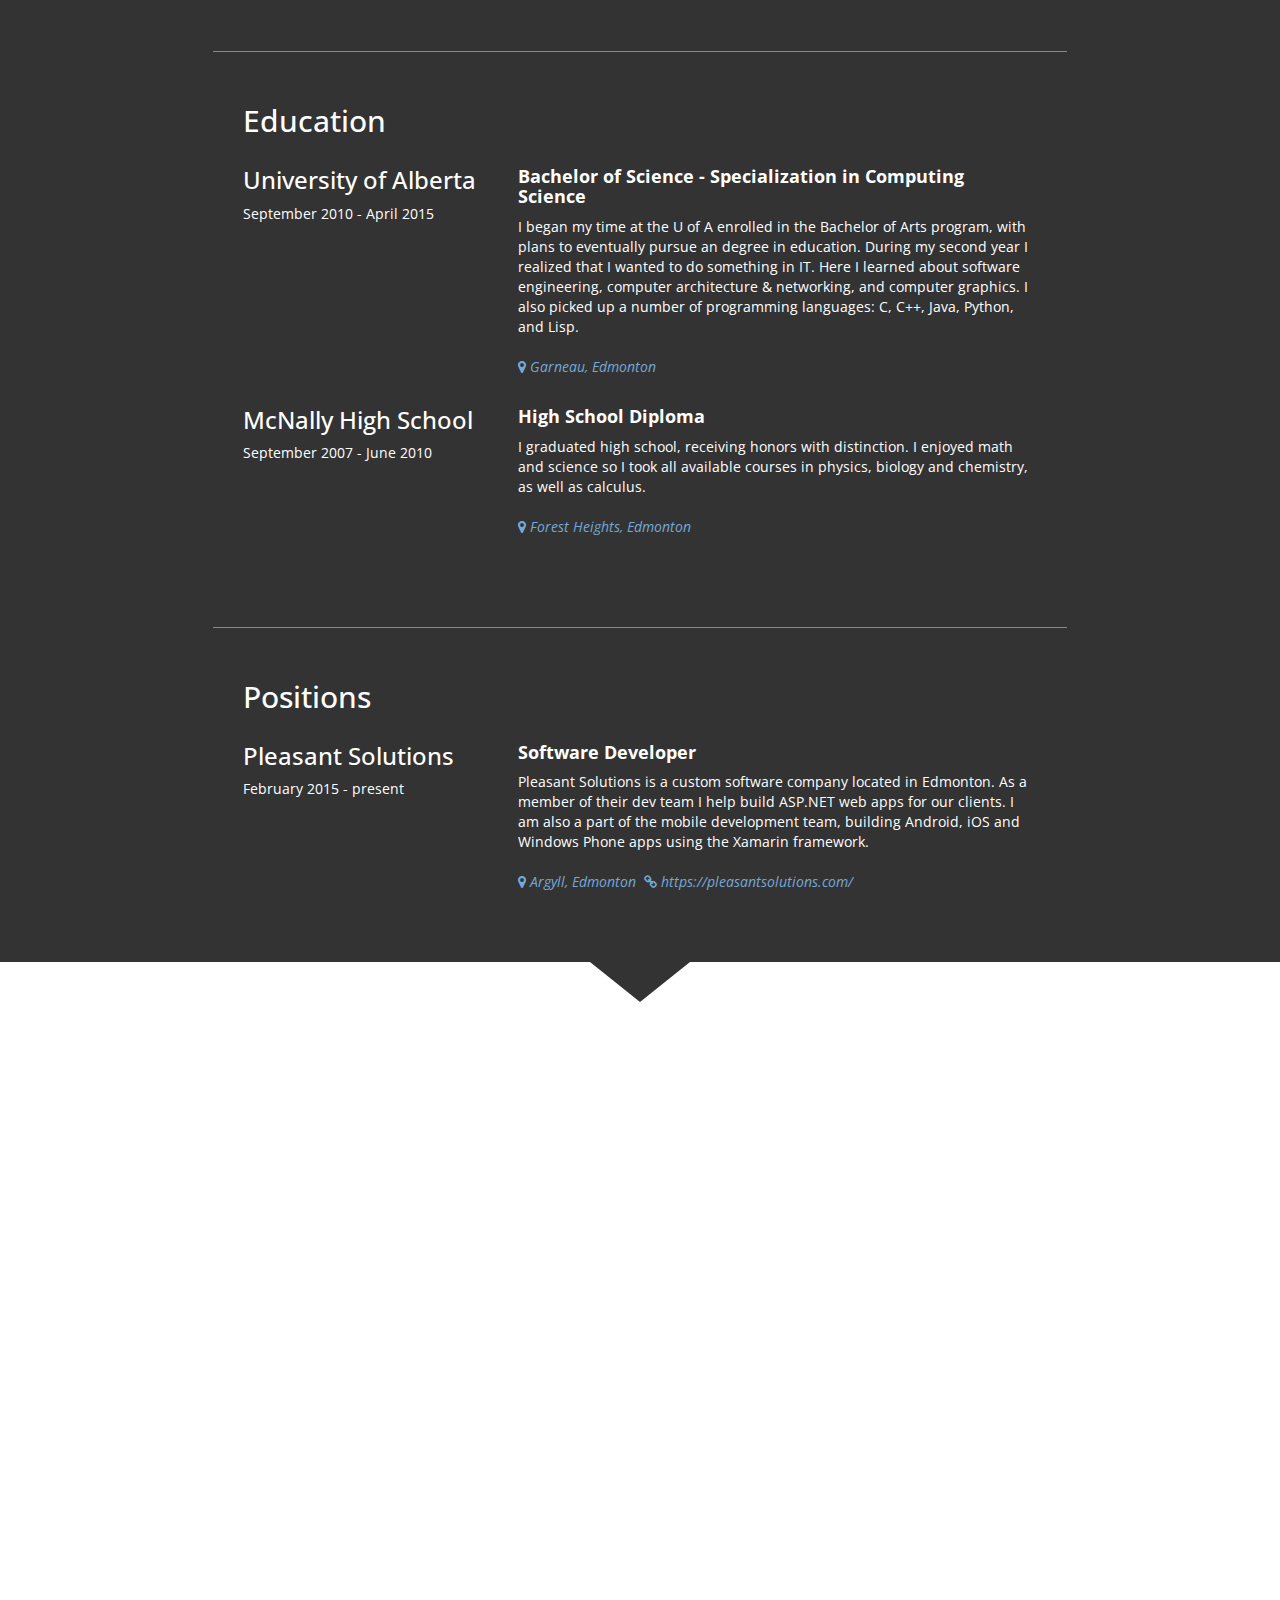
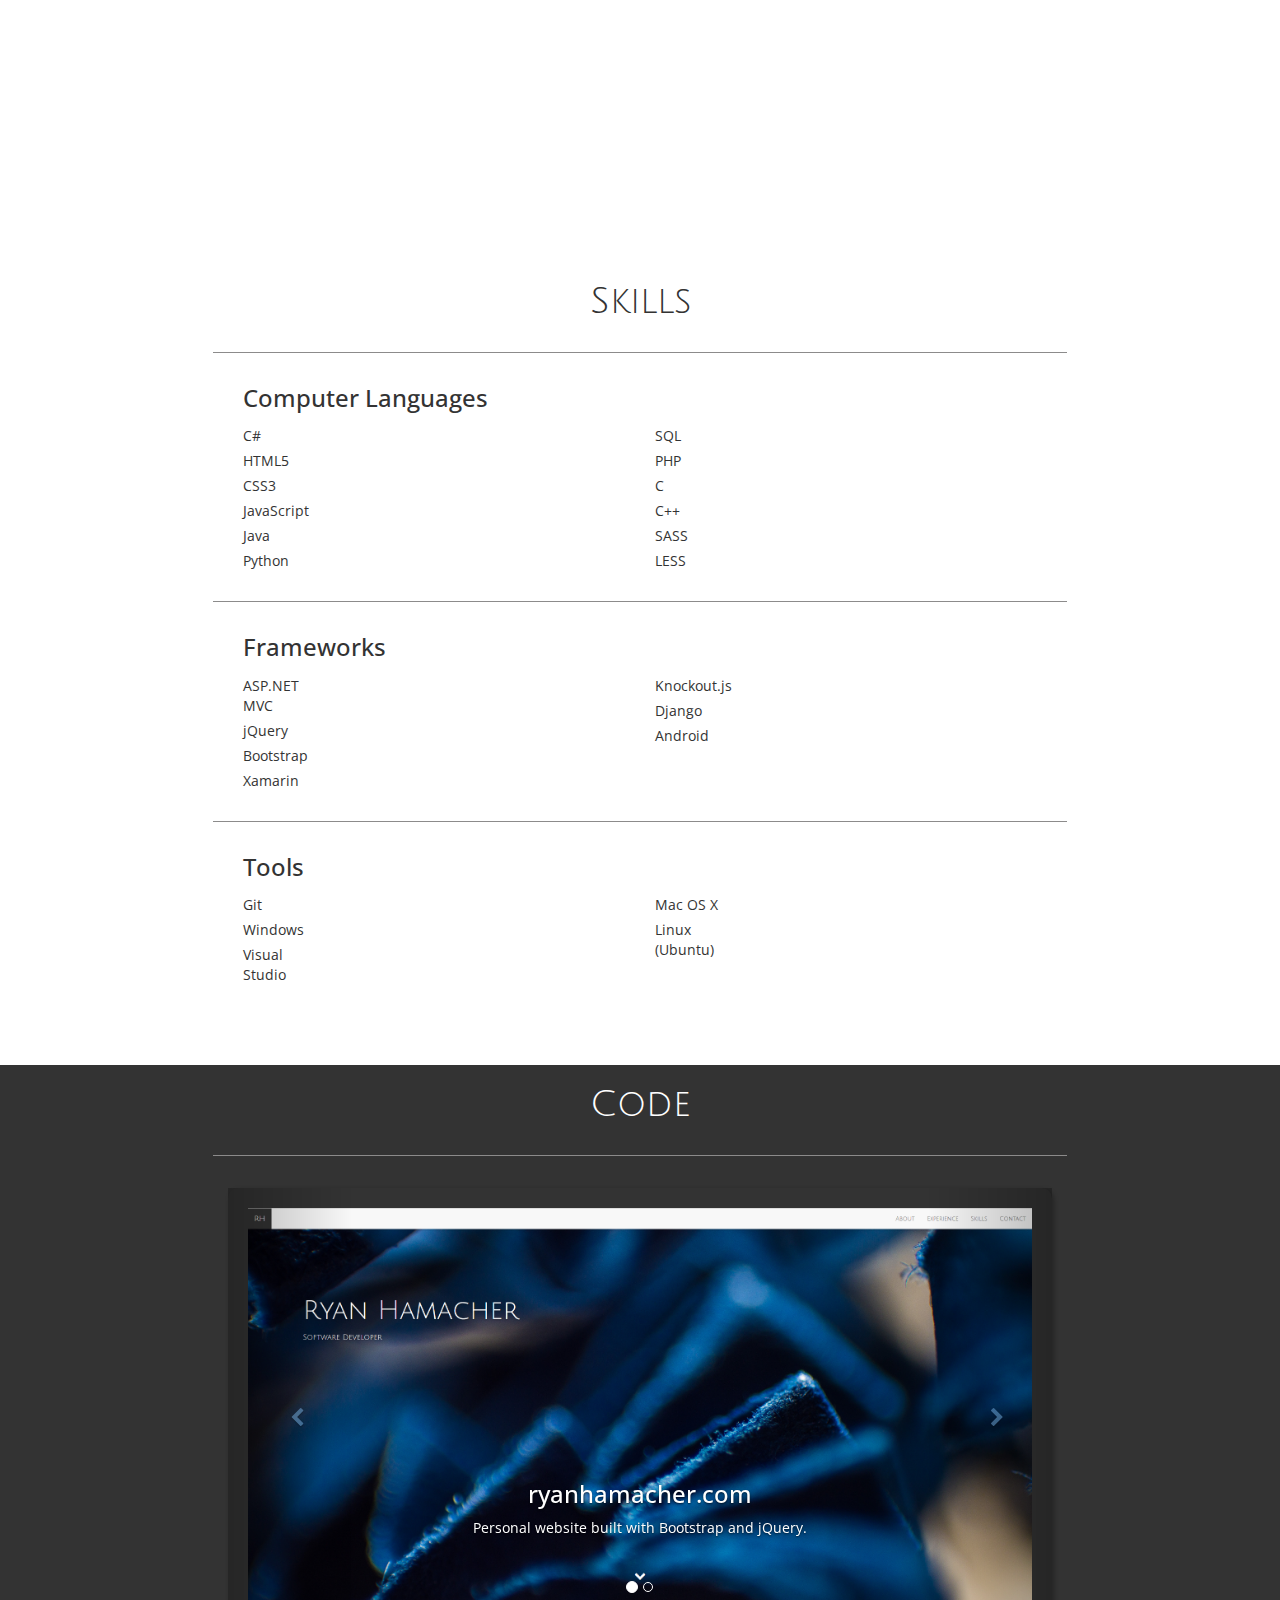
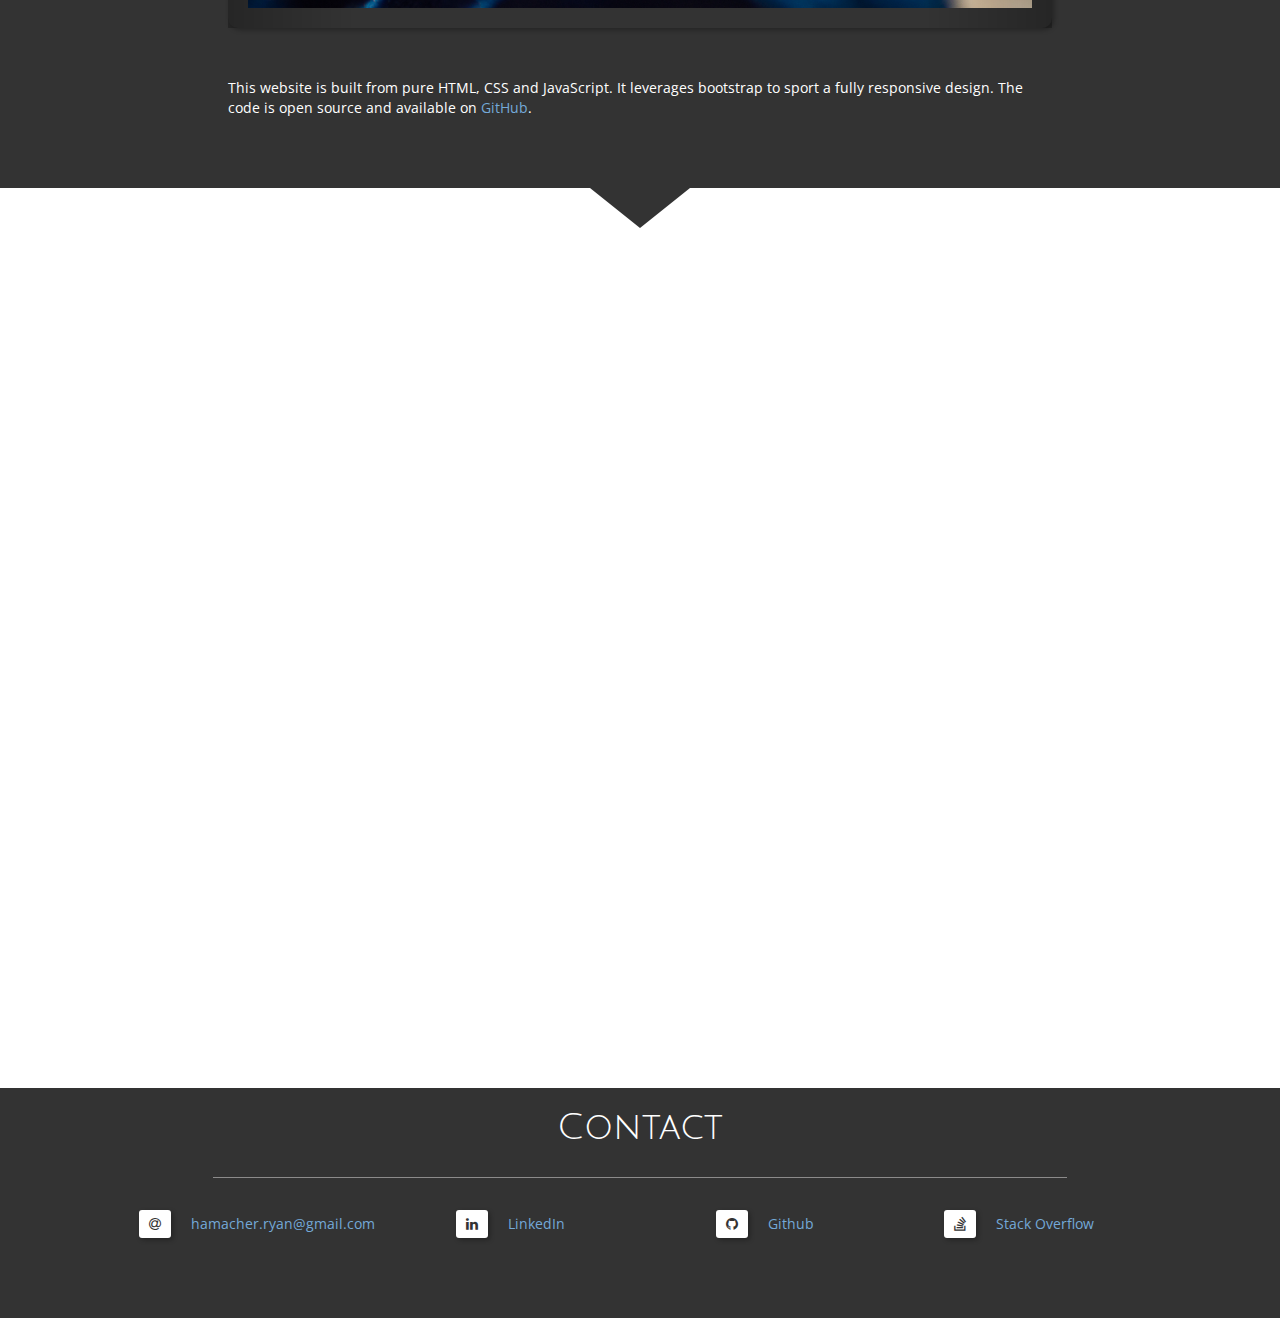
==== commit 99fac93a: "Adding link to coffeesweeper" ====
--- a/index.html
+++ b/index.html
@@ -19,7 +19,7 @@
     <link rel="stylesheet" href="https://maxcdn.bootstrapcdn.com/bootstrap/3.3.7/css/bootstrap.min.css">
 	<link rel="stylesheet" href="css/font-awesome-4.6.3/css/font-awesome.min.css">
     <link href="https://fonts.googleapis.com/css?family=Open+Sans&#124;Julius+Sans+One&#124;Ubuntu" rel="stylesheet">
-    
+
     <script src="https://ajax.googleapis.com/ajax/libs/jquery/1.12.4/jquery.min.js"></script>
     <script src="https://maxcdn.bootstrapcdn.com/bootstrap/3.3.7/js/bootstrap.min.js"></script>
     <script type="text/javascript" src="scripts/site.js"></script>
@@ -455,6 +455,7 @@
                 <div id="code-carousel" class="carousel slide" data-ride="carousel">
                     <ol class="carousel-indicators">
                         <li data-target="#code-carousel" data-slide-to="0" class="active"></li>
+                        <li data-target="#code-carousel" data-slide-to="1"></li>
                     </ol>
 
                     <div class="carousel-inner" role="listbox">
@@ -466,6 +467,13 @@
                                 <p>Personal website built with Bootstrap and jQuery.</p>
                             </div>
                         </div>
+                        <div class="item code-carousel-img">
+                            <img class="code-carousel-img" hidden-xs"" src="media/coffeesweeper.png" alt="www.ryanhamacher.com">
+                            <div class="carousel-caption" style="color: #333;">
+                                <h3>Coffeesweeper</h3>
+                                <p>The Windows classic implemented in JavaScript.</p>
+                            </div>
+                        </div>
                     </div>
 
                     <a class="left carousel-control" href="#code-carousel" role="button" data-slide="prev">
@@ -481,10 +489,12 @@
         </div>
         <div class="row">
             <div class="col-md-offset-1 col-md-10 col-xs-12 col-lg-offset-2 col-lg-8 content">
-                <p>This website is built from pure HTML, CSS and JavaScript. It leverages 
+                <p id="website-blurb">This website is built from pure HTML, CSS and JavaScript. It leverages 
                     bootstrap to sport a fully responsive design. The code is open source and 
                     available on <a href="https://github.com/rhamache/web">GitHub</a>.
                 </p>
+                <p id="coffeesweeper-blurb" style="display: none;"><a href="coffeesweeper.html">Coffeesweeper</a> is an implementation of the classic Windows game <a href="https://en.wikipedia.org/wiki/Microsoft_Minesweeper">Minesweeper</a>. It is written in JavaScript and uses Bootstrap and jQuery.
+                </p>
             </div>
         </div>
     </div>
--- a/css/site.css
+++ b/css/site.css
@@ -28,7 +28,7 @@
     margin-bottom: 20px;
 }
 
-.lead {
+p.lead {
     font-size: 21px;
 }
 
@@ -267,8 +267,8 @@
 .portrait {
     background-image: url("../media/ryanhamacher.jpg");
     border-radius: 50%;
-    width: 250px;
-    height: 250px;
+    width: 225px;
+    height: 225px;
     background-position: center center;
     background-size: 130%;
     border: 5px solid #333;
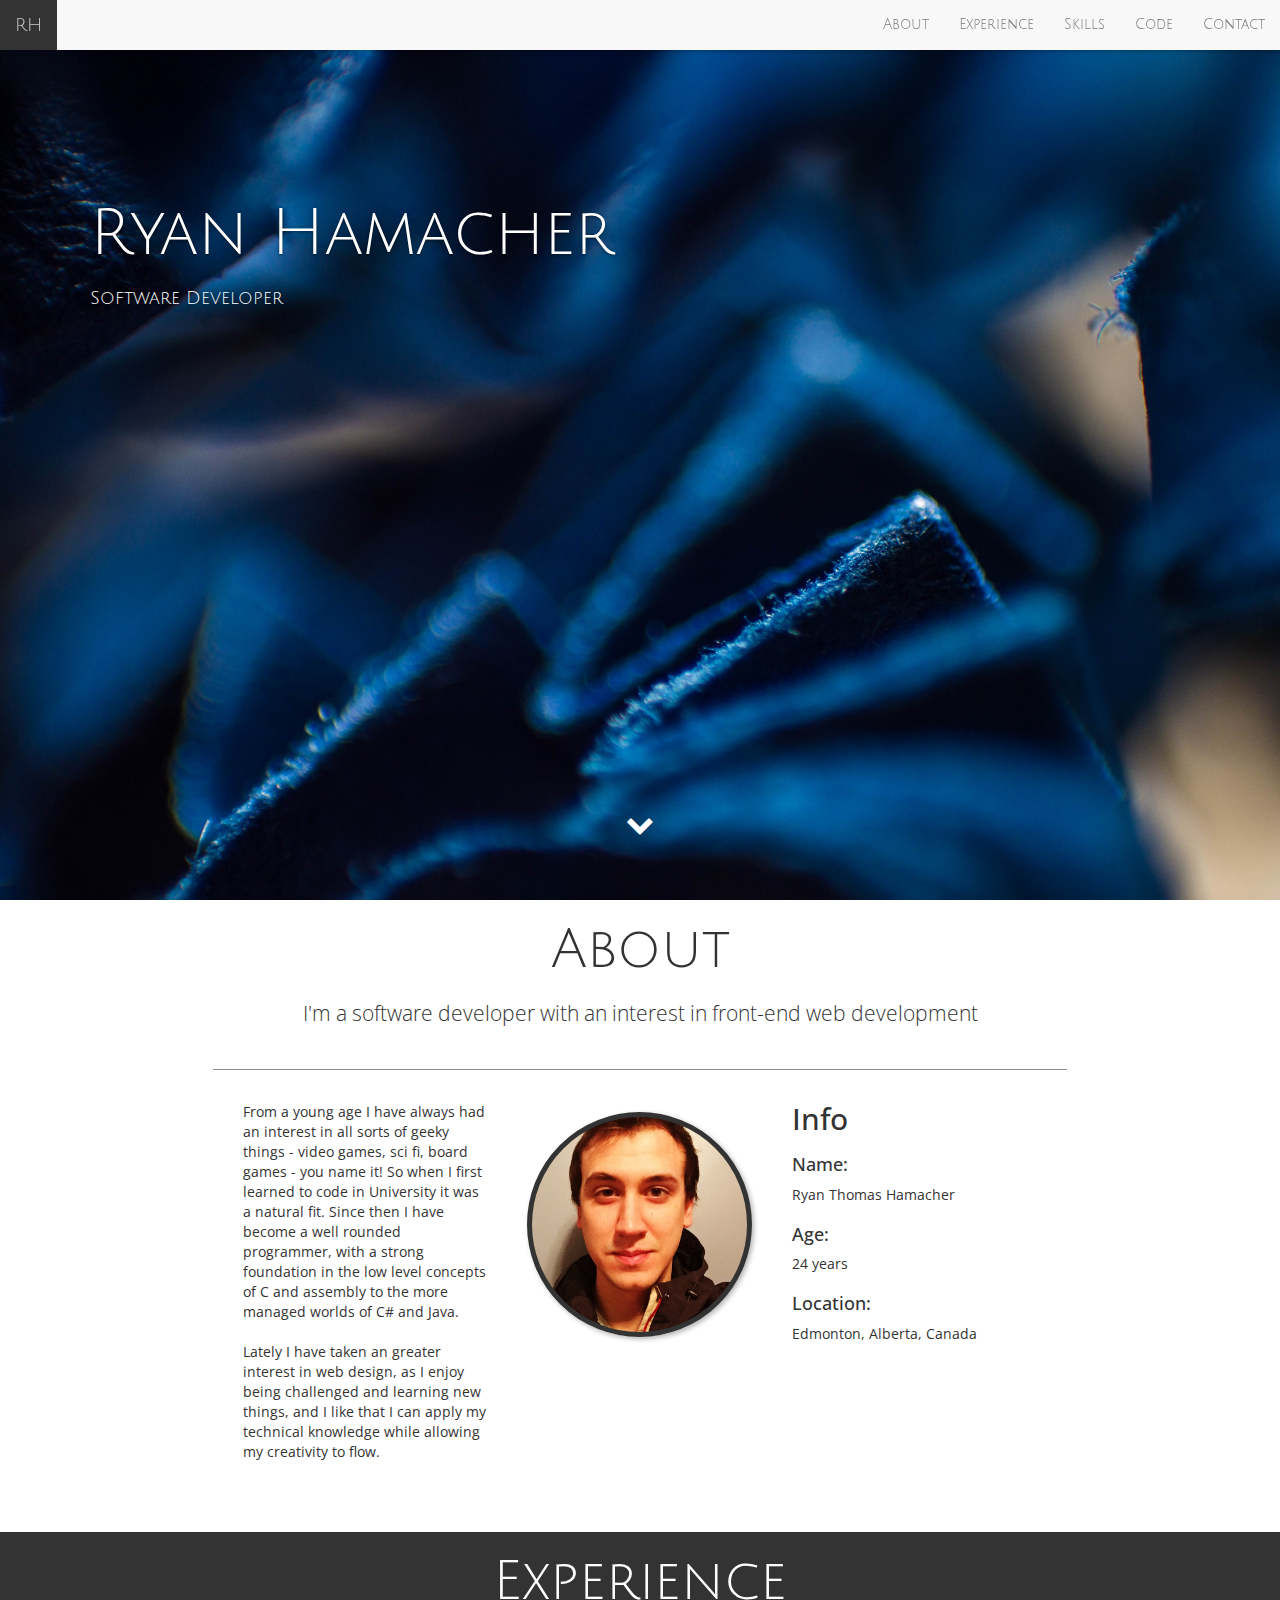
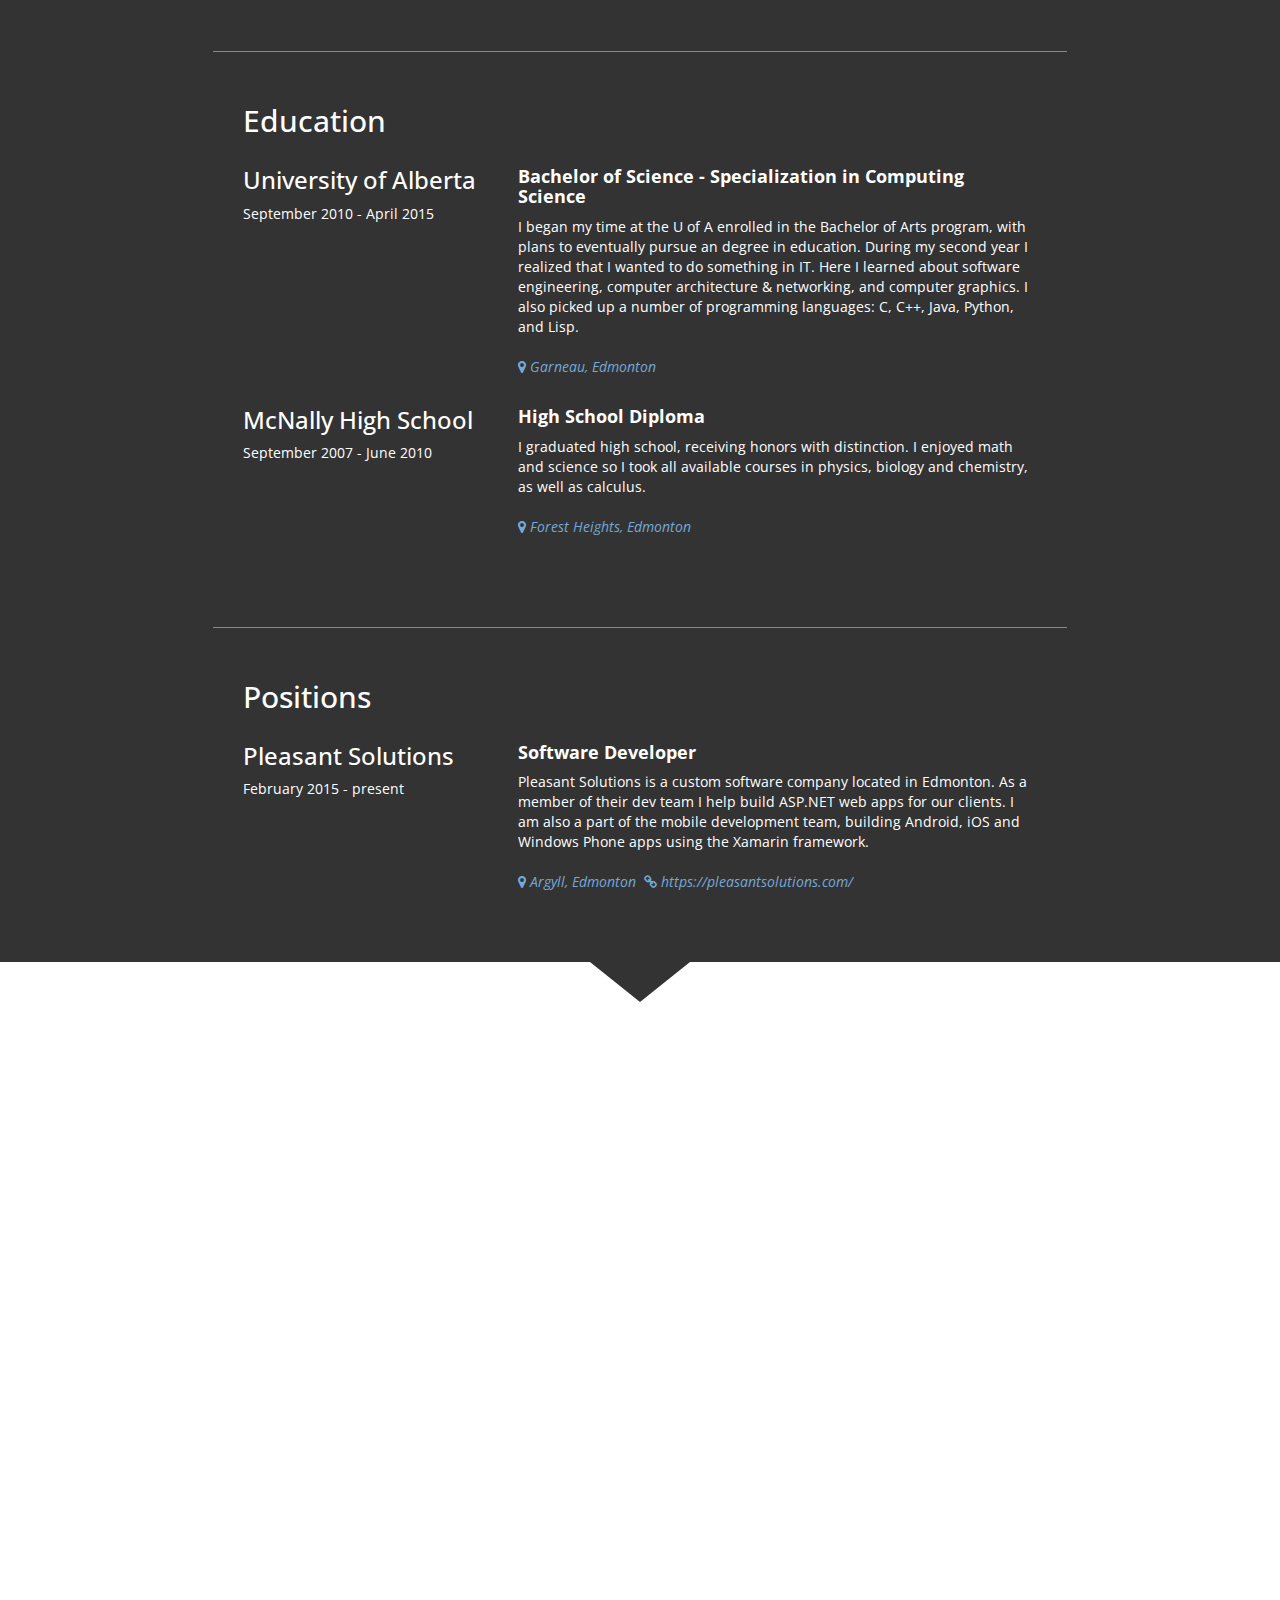
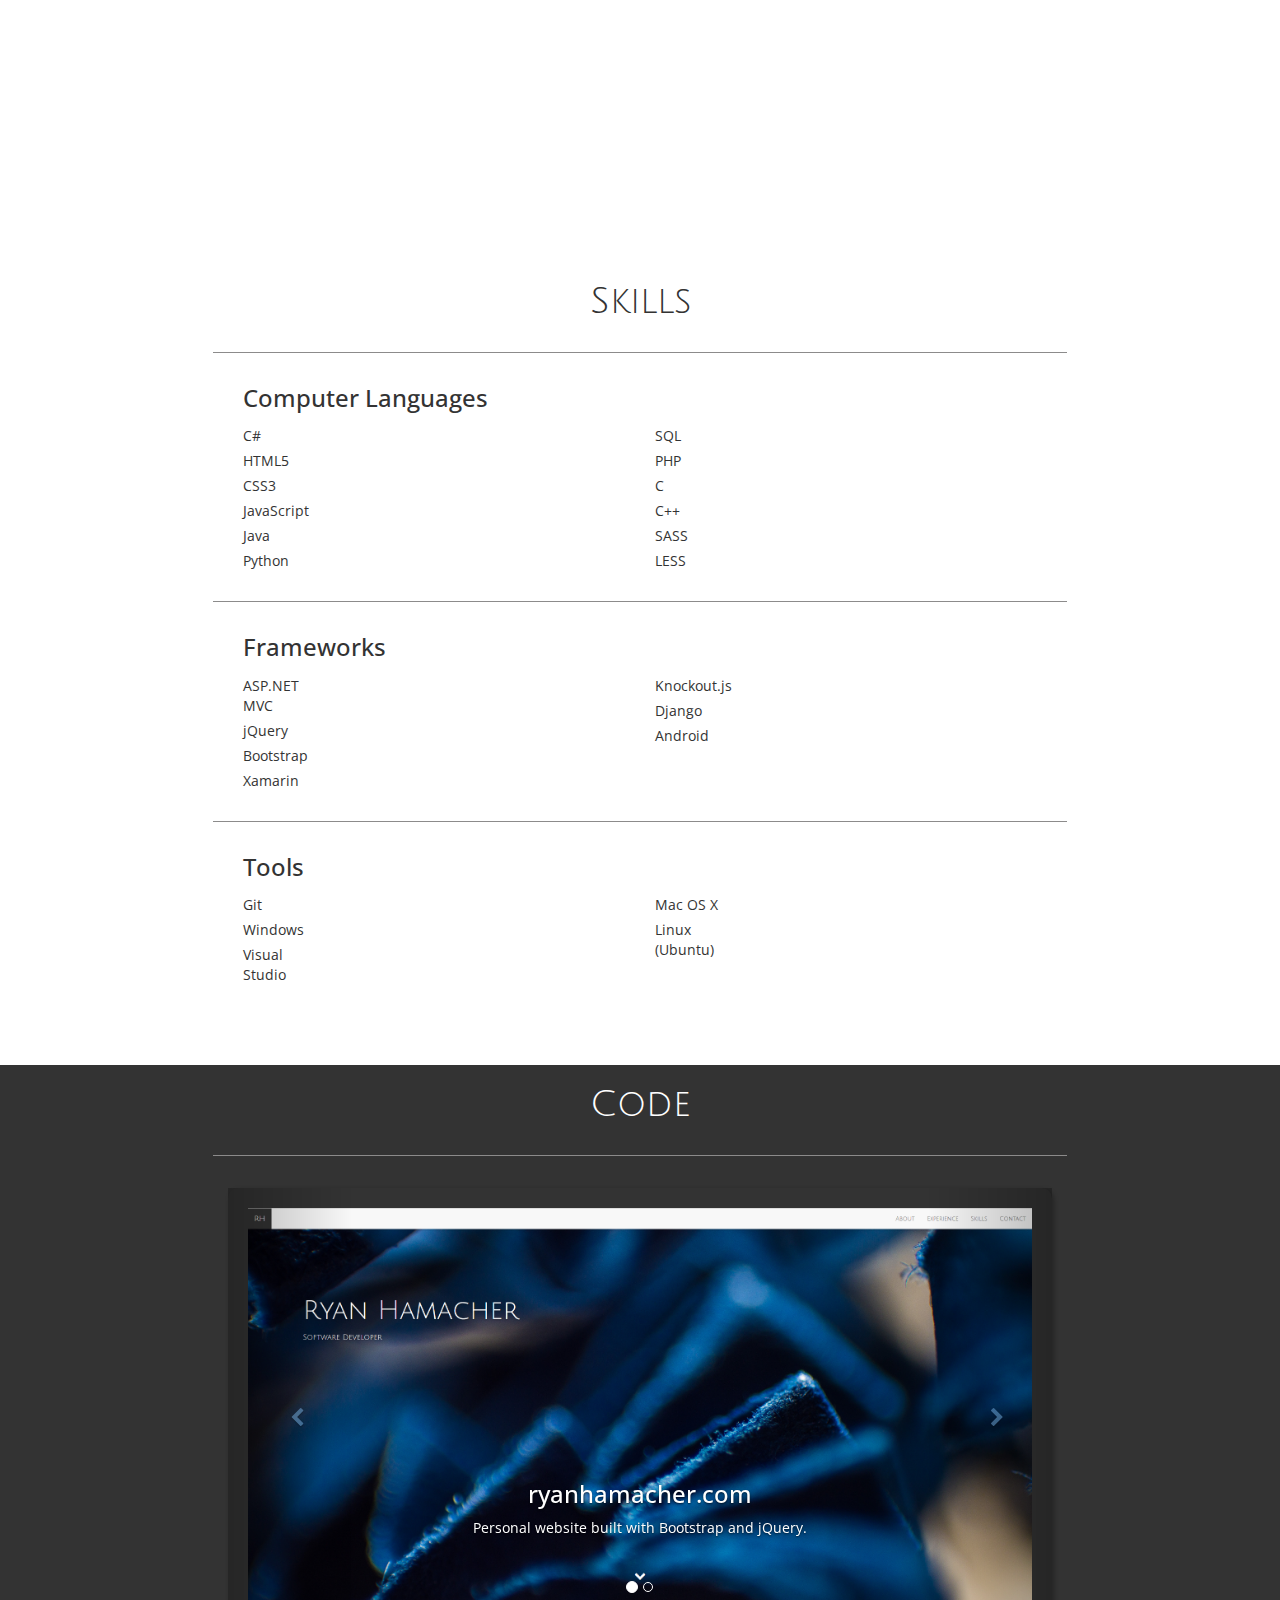
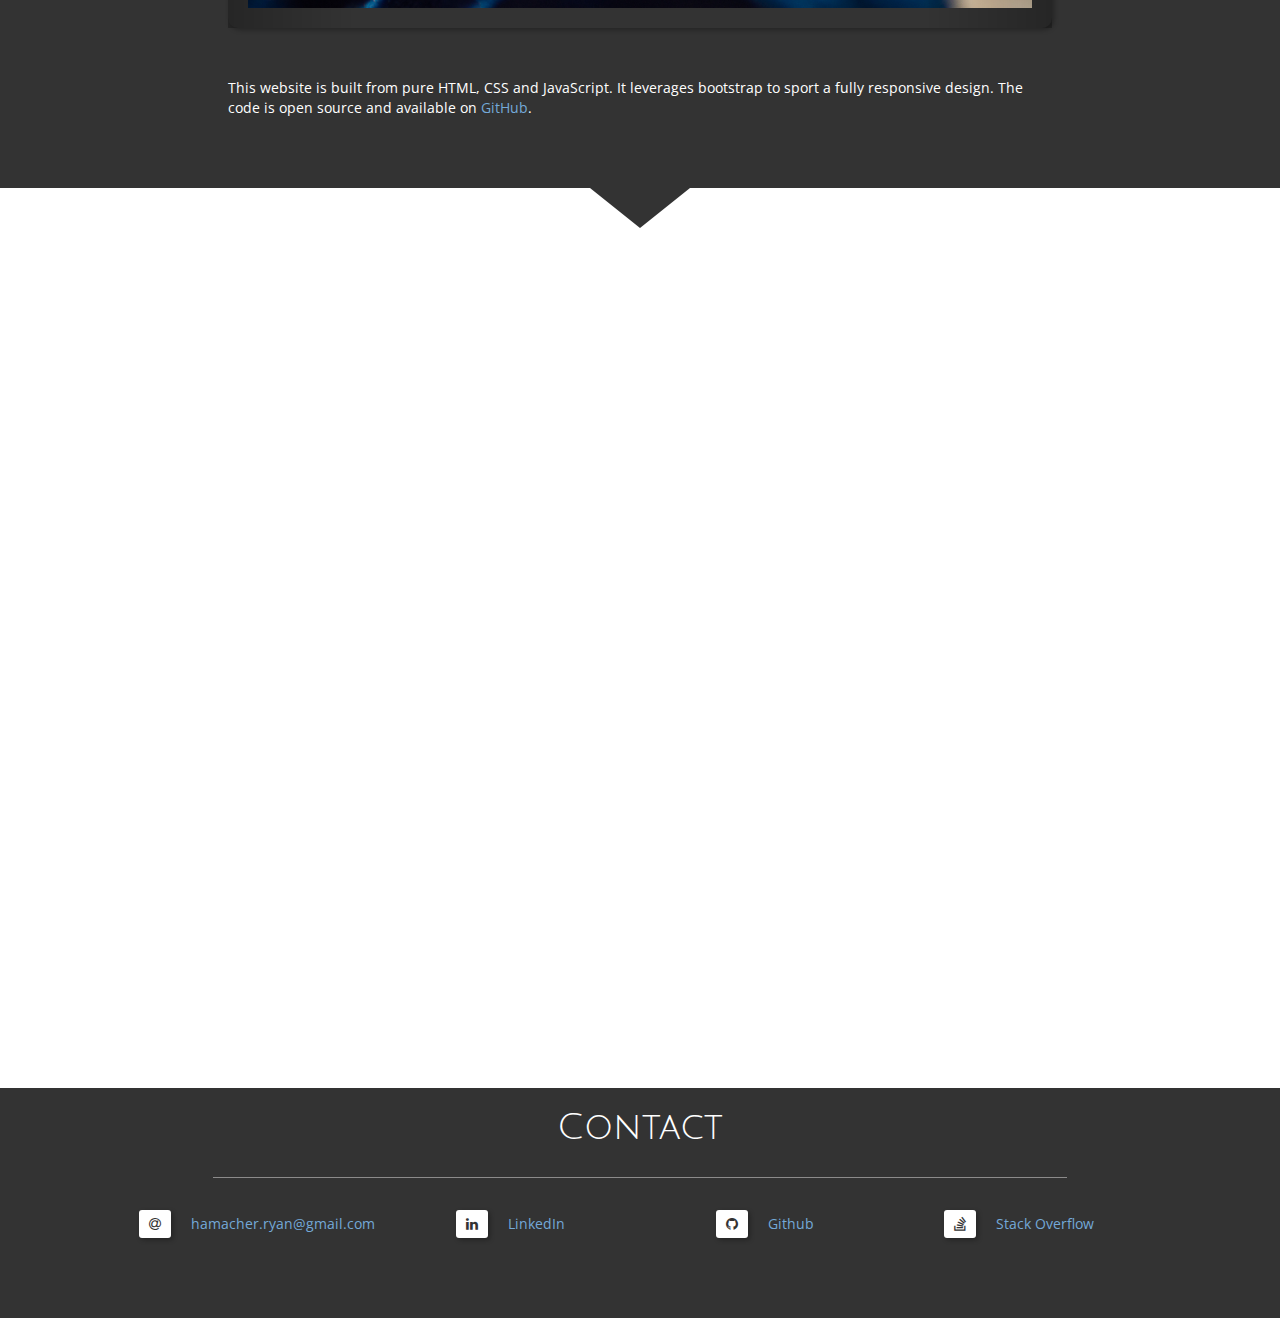
==== commit 01a46726: "Adding coffeesweeper as seperate files. Coffeesweeper now uses a long touch to handle lack of right-" ====
--- a/index.html
+++ b/index.html
@@ -468,7 +468,7 @@
                             </div>
                         </div>
                         <div class="item code-carousel-img">
-                            <img class="code-carousel-img" hidden-xs"" src="media/coffeesweeper.png" alt="www.ryanhamacher.com">
+                            <a href="coffeesweeper.html"><img class="code-carousel-img" hidden-xs"" src="media/coffeesweeper.png" alt="www.ryanhamacher.com"></a>
                             <div class="carousel-caption" style="color: #333;">
                                 <h3>Coffeesweeper</h3>
                                 <p>The Windows classic implemented in JavaScript.</p>
--- a/css/site.css
+++ b/css/site.css
@@ -96,15 +96,15 @@
 }
 
 .macro-abstract {
-    background-image: url("../media/SplitShire-3090144.jpg");
+    background-image: url("../media/SplitShire-3090144-op.jpg");
 }
 
 .carlights {
-    background-image: url('../media/SplitShire-2851.jpg');
+    background-image: url('../media/SplitShire-2851-op.jpg');
 }
 
 .computer-code {
-    background-image: url("../media/js-code.jpg");
+    background-image: url("../media/js-code-op.jpg");
 }
 
 .content-panel {
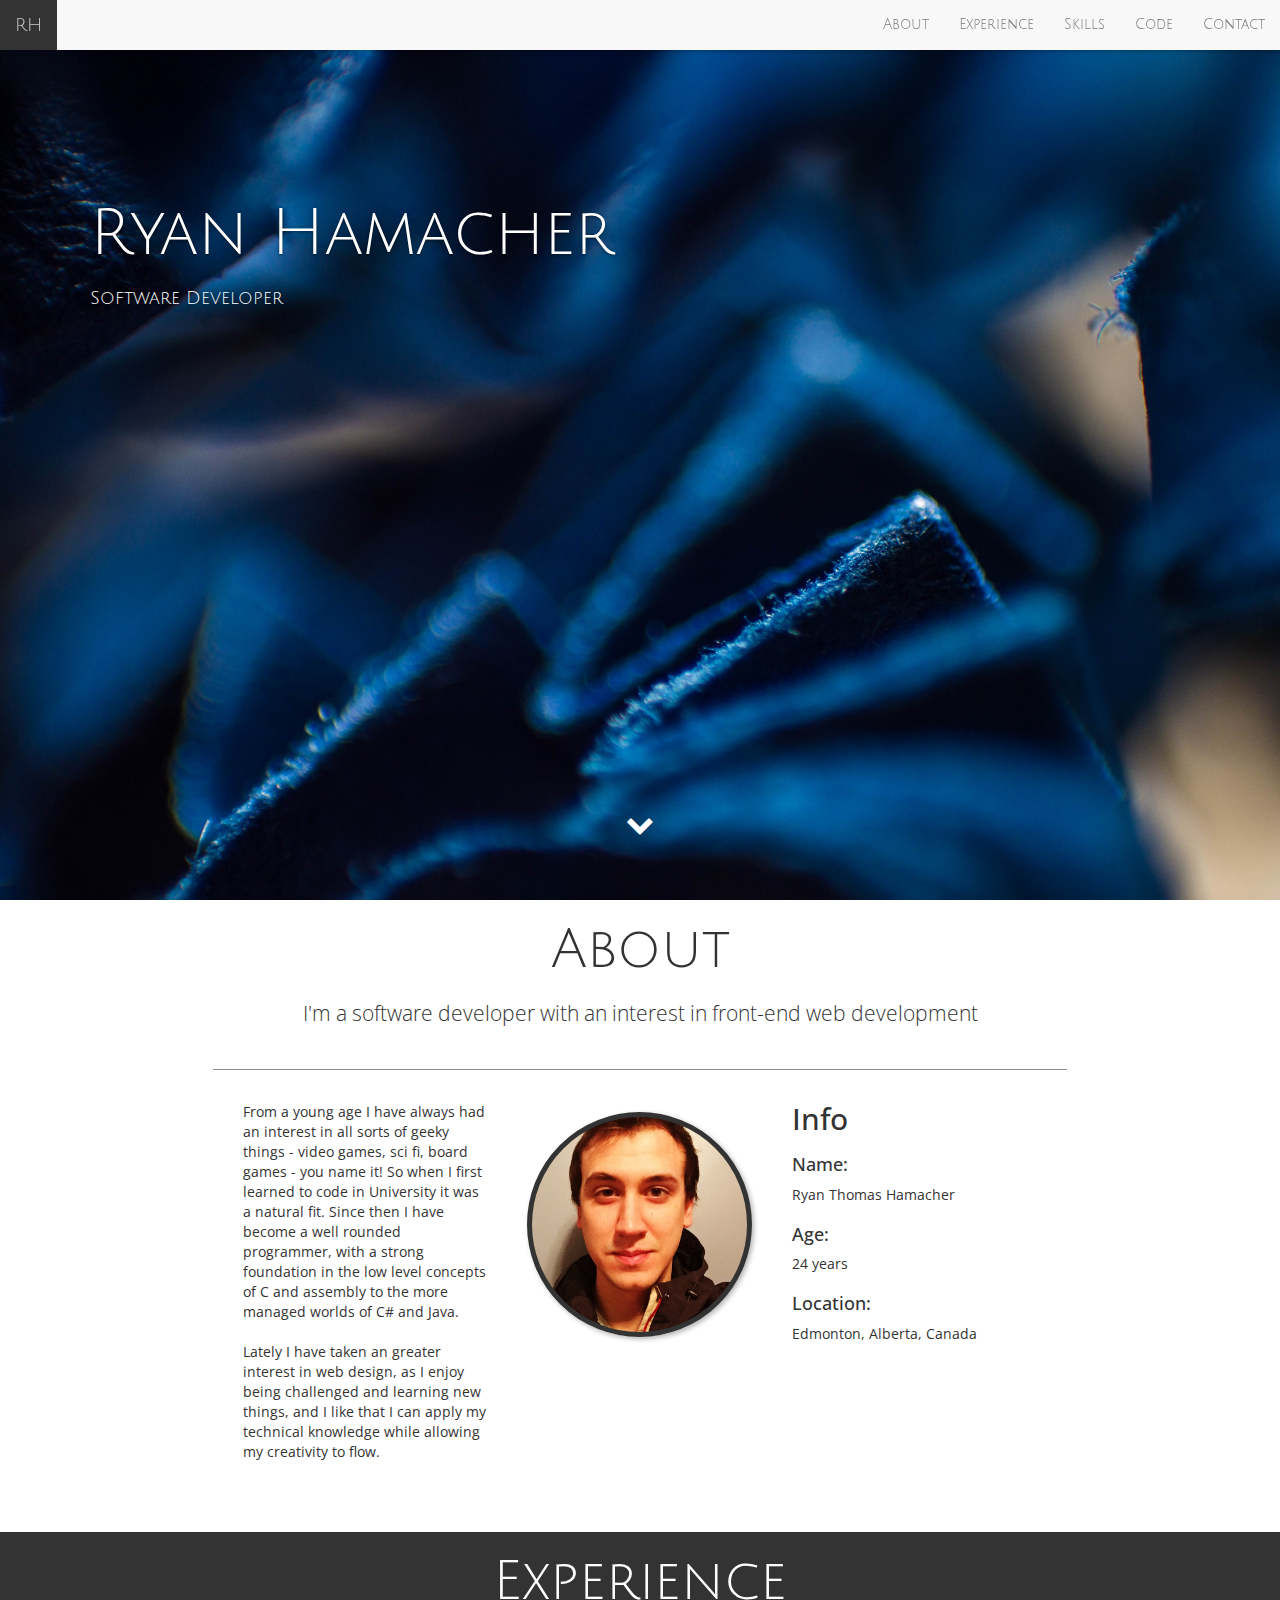
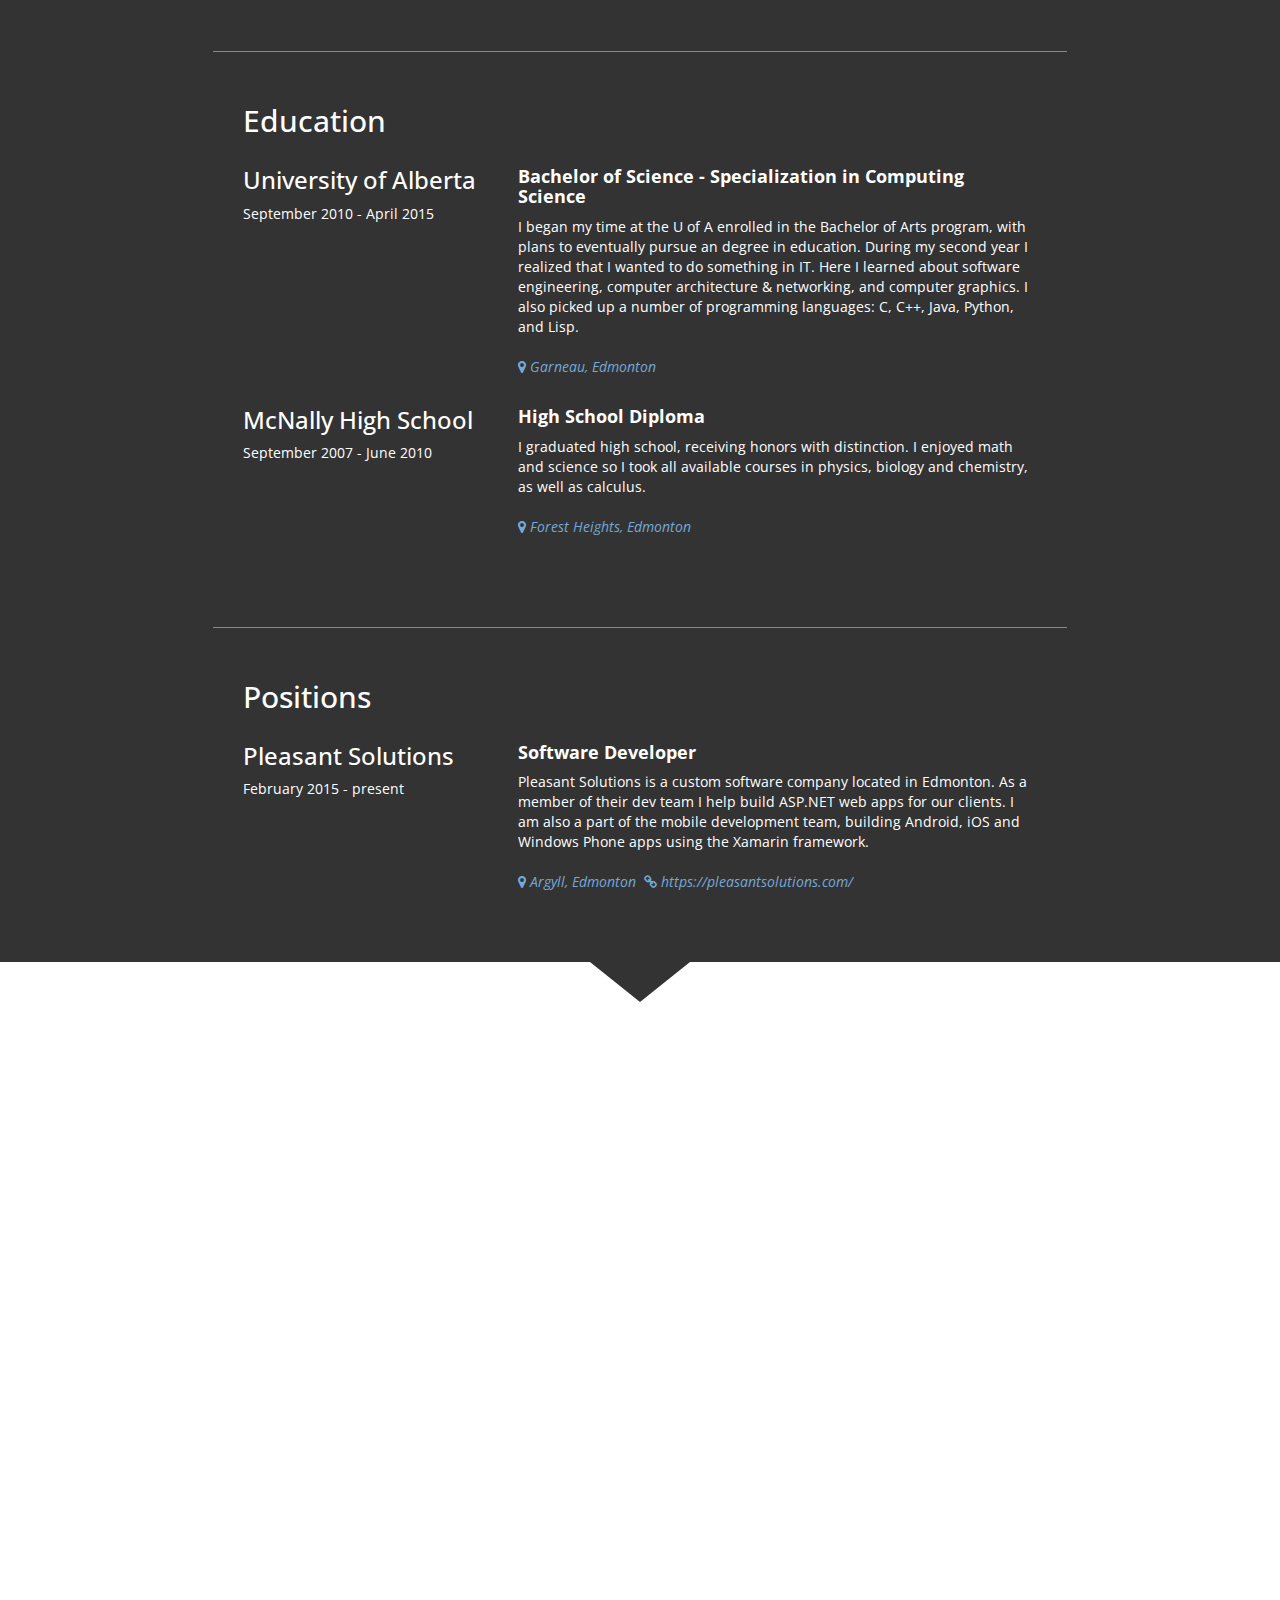
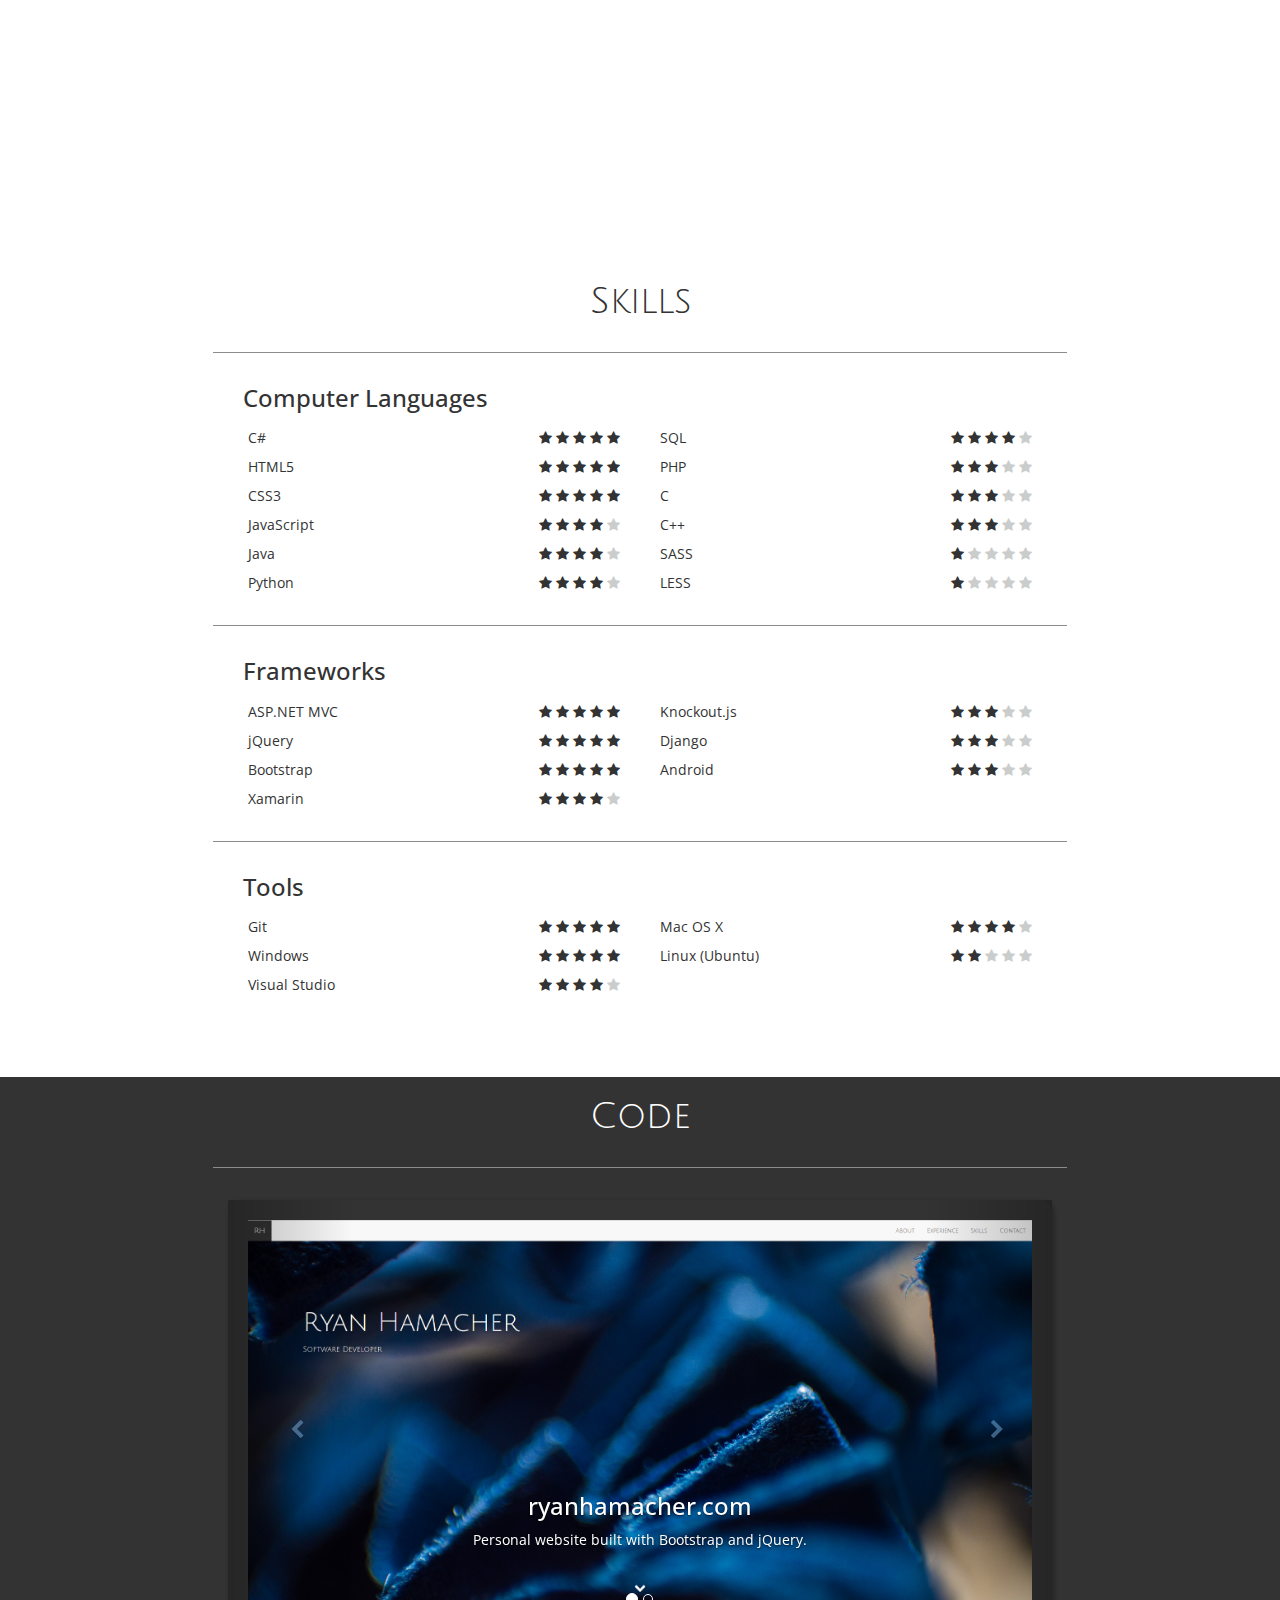
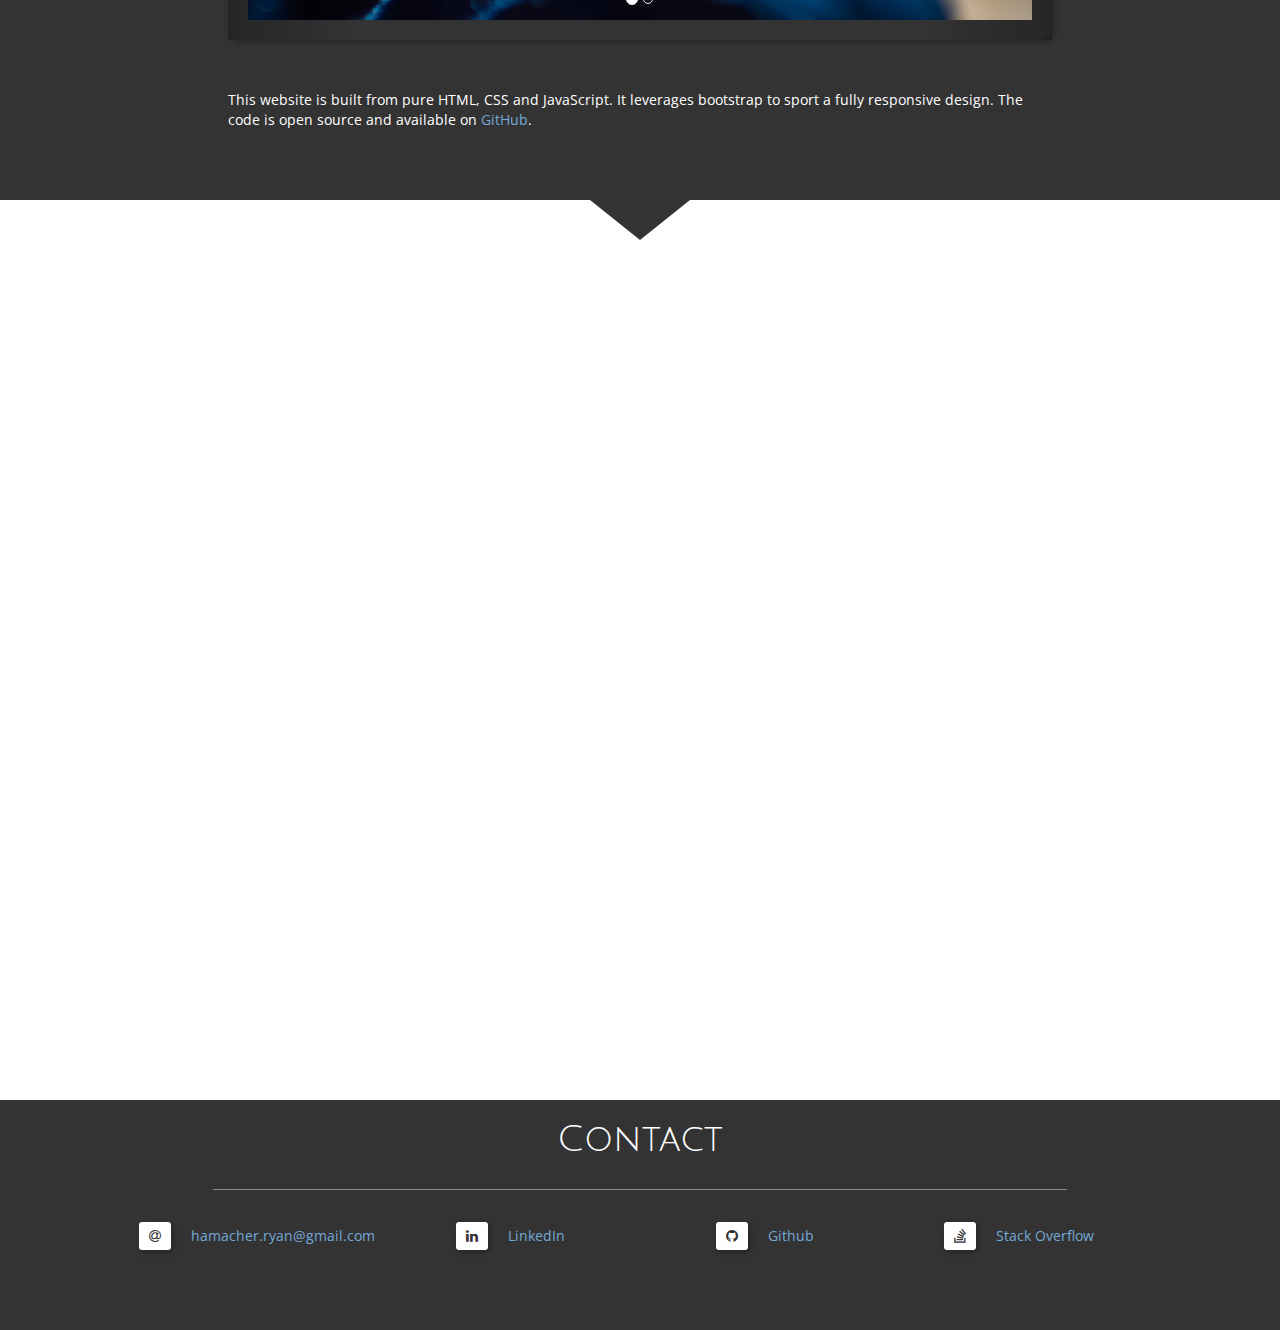
==== commit 03a8649f: "Removing slide in effect on ability scores" ====
--- a/index.html
+++ b/index.html
@@ -203,104 +203,128 @@
                 <div class="col-md-6">
                     <ul class="list-unstyled">
                         <li class="row">
-                            <span class="col-xs-2 ability-title nopadding">C#</span>
-                            <span class="col-xs-2 fa fa-star filled star0"></span>
-                            <span class="col-xs-2 fa fa-star filled star1"></span>
-                            <span class="col-xs-2 fa fa-star filled star2"></span>
-                            <span class="col-xs-2 fa fa-star filled star3"></span>
-                            <span class="col-xs-2 fa fa-star filled star4"></span>
-                        </li>
-                        <li class="row">
-                            <span class="col-xs-2 ability-title nopadding">HTML5</span>
-                            <span class="col-xs-2 fa fa-star filled star0"></span>
-                            <span class="col-xs-2 fa fa-star filled star1"></span>
-                            <span class="col-xs-2 fa fa-star filled star2"></span>
-                            <span class="col-xs-2 fa fa-star filled star3"></span>
-                            <span class="col-xs-2 fa fa-star filled star4"></span>
-                        </li>
-                        <li class="row">
-                            <span class="col-xs-2 ability-title nopadding">CSS3</span>
-                            <span class="col-xs-2 fa fa-star filled star0"></span>
-                            <span class="col-xs-2 fa fa-star filled star1"></span>
-                            <span class="col-xs-2 fa fa-star filled star2"></span>
-                            <span class="col-xs-2 fa fa-star filled star3"></span>
-                            <span class="col-xs-2 fa fa-star filled star4"></span>
-                        </li>
-                        <li class="row">
-                            <span class="col-xs-2 ability-title nopadding">JavaScript</span>
-                            <span class="col-xs-2 fa fa-star filled star0"></span>
-                            <span class="col-xs-2 fa fa-star filled star1"></span>
-                            <span class="col-xs-2 fa fa-star filled star2"></span>
-                            <span class="col-xs-2 fa fa-star filled star3"></span>
-                            <span class="col-xs-2 fa fa-star star4"></span>
-                        </li>
-                        <li class="row">
-                            <span class="col-xs-2 ability-title nopadding">Java</span>
-                            <span class="col-xs-2 fa fa-star filled star0"></span>
-                            <span class="col-xs-2 fa fa-star filled star1"></span>
-                            <span class="col-xs-2 fa fa-star filled star2"></span>
-                            <span class="col-xs-2 fa fa-star filled star3"></span>
-                            <span class="col-xs-2 fa fa-star star4"></span>
-                        </li>
-                        <li class="row">
-                            <span class="col-xs-2 ability-title nopadding">Python</span>
-                            <span class="col-xs-2 fa fa-star filled star0"></span>
-                            <span class="col-xs-2 fa fa-star filled star1"></span>
-                            <span class="col-xs-2 fa fa-star filled star2"></span>
-                            <span class="col-xs-2 fa fa-star filled star3"></span>
-                            <span class="col-xs-2 fa fa-star star4"></span>
+                            <span class="ability-title nopadding">C#</span>
+                            <span class="score">
+                                <span class="fa fa-star filled star0"></span>
+                                <span class="fa fa-star filled star1"></span>
+                                <span class="fa fa-star filled star2"></span>
+                                <span class="fa fa-star filled star3"></span>
+                                <span class="fa fa-star filled star4"></span>
+                            </span>
+                        </li>
+                        <li class="row">
+                            <span class="ability-title nopadding">HTML5</span>
+                            <span class="score">
+                                <span class="fa fa-star filled star0"></span>
+                                <span class="fa fa-star filled star1"></span>
+                                <span class="fa fa-star filled star2"></span>
+                                <span class="fa fa-star filled star3"></span>
+                                <span class="fa fa-star filled star4"></span>
+                            </span>    
+                        </li>
+                        <li class="row">
+                            <span class="ability-title nopadding">CSS3</span>
+                            <span class="score">
+                                <span class="fa fa-star filled star0"></span>
+                                <span class="fa fa-star filled star1"></span>
+                                <span class="fa fa-star filled star2"></span>
+                                <span class="fa fa-star filled star3"></span>
+                                <span class="fa fa-star filled star4"></span>
+                            </span>    
+                        </li>
+                        <li class="row">
+                            <span class="ability-title nopadding">JavaScript</span>
+                            <span class="score">
+                                <span class="fa fa-star filled star0"></span>
+                                <span class="fa fa-star filled star1"></span>
+                                <span class="fa fa-star filled star2"></span>
+                                <span class="fa fa-star filled star3"></span>
+                                <span class="fa fa-star star4"></span>
+                            </span>    
+                        </li>
+                        <li class="row">
+                            <span class="ability-title nopadding">Java</span>
+                            <span class="score">
+                                <span class="fa fa-star filled star0"></span>
+                                <span class="fa fa-star filled star1"></span>
+                                <span class="fa fa-star filled star2"></span>
+                                <span class="fa fa-star filled star3"></span>
+                                <span class="fa fa-star star4"></span>
+                            </span>
+                        </li>
+                        <li class="row">
+                            <span class="ability-title nopadding">Python</span>
+                            <span class="score">
+                                <span class="fa fa-star filled star0"></span>
+                                <span class="fa fa-star filled star1"></span>
+                                <span class="fa fa-star filled star2"></span>
+                                <span class="fa fa-star filled star3"></span>
+                                <span class="fa fa-star star4"></span>
+                            </span>
                         </li>
                     </ul>
                 </div>
                 <div class="col-md-6">
                     <ul class="list-unstyled">
                         <li class="row">
-                            <span class="col-xs-2 ability-title nopadding">SQL</span>
-                            <span class="col-xs-2 fa fa-star filled star0"></span>
-                            <span class="col-xs-2 fa fa-star filled star1"></span>
-                            <span class="col-xs-2 fa fa-star filled star2"></span>
-                            <span class="col-xs-2 fa fa-star filled star3"></span>
-                            <span class="col-xs-2 fa fa-star star4"></span>
-                        </li>
-                        <li class="row">
-                            <span class="col-xs-2 ability-title nopadding">PHP</span>
-                            <span class="col-xs-2 fa fa-star filled star0"></span>
-                            <span class="col-xs-2 fa fa-star filled star1"></span>
-                            <span class="col-xs-2 fa fa-star filled star2"></span>
-                            <span class="col-xs-2 fa fa-star star3"></span>
-                            <span class="col-xs-2 fa fa-star star4"></span>
-                        </li>
-                        <li class="row">
-                            <span class="col-xs-2 ability-title nopadding">C</span>
-                            <span class="col-xs-2 fa fa-star filled star0"></span>
-                            <span class="col-xs-2 fa fa-star filled star1"></span>
-                            <span class="col-xs-2 fa fa-star filled star2"></span>
-                            <span class="col-xs-2 fa fa-star star3"></span>
-                            <span class="col-xs-2 fa fa-star star4"></span>
-                        </li>
-                        <li class="row">
-                            <span class="col-xs-2 ability-title nopadding">C++</span>
-                            <span class="col-xs-2 fa fa-star filled star0"></span>
-                            <span class="col-xs-2 fa fa-star filled star1"></span>
-                            <span class="col-xs-2 fa fa-star filled star2"></span>
-                            <span class="col-xs-2 fa fa-star star3"></span>
-                            <span class="col-xs-2 fa fa-star star4"></span>
-                        </li>
-                        <li class="row">
-                            <span class="col-xs-2 ability-title nopadding">SASS</span>
-                            <span class="col-xs-2 fa fa-star filled star0"></span>
-                            <span class="col-xs-2 fa fa-star star1"></span>
-                            <span class="col-xs-2 fa fa-star star2"></span>
-                            <span class="col-xs-2 fa fa-star star3"></span>
-                            <span class="col-xs-2 fa fa-star star4"></span>
-                        </li>
-                        <li class="row">
-                            <span class="col-xs-2 ability-title nopadding">LESS</span>
-                            <span class="col-xs-2 fa fa-star filled star0"></span>
-                            <span class="col-xs-2 fa fa-star star1"></span>
-                            <span class="col-xs-2 fa fa-star star2"></span>
-                            <span class="col-xs-2 fa fa-star star3"></span>
-                            <span class="col-xs-2 fa fa-star star4"></span>
+                            <span class="ability-title nopadding">SQL</span>
+                            <span class="score">
+                                <span class="fa fa-star filled star0"></span>
+                                <span class="fa fa-star filled star1"></span>
+                                <span class="fa fa-star filled star2"></span>
+                                <span class="fa fa-star filled star3"></span>
+                                <span class="fa fa-star star4"></span>
+                            </span>
+                        </li>
+                        <li class="row">
+                            <span class="ability-title nopadding">PHP</span>
+                            <span class="score">
+                                <span class="fa fa-star filled star0"></span>
+                                <span class="fa fa-star filled star1"></span>
+                                <span class="fa fa-star filled star2"></span>
+                                <span class="fa fa-star star3"></span>
+                                <span class="fa fa-star star4"></span>
+                            </span>
+                        </li>
+                        <li class="row">
+                            <span class="ability-title nopadding">C</span>
+                            <span class="score">
+                                <span class="fa fa-star filled star0"></span>
+                                <span class="fa fa-star filled star1"></span>
+                                <span class="fa fa-star filled star2"></span>
+                                <span class="fa fa-star star3"></span>
+                                <span class="fa fa-star star4"></span>
+                            </span>
+                        </li>
+                        <li class="row">
+                            <span class="ability-title nopadding">C++</span>
+                            <span class="score">
+                                <span class="fa fa-star filled star0"></span>
+                                <span class="fa fa-star filled star1"></span>
+                                <span class="fa fa-star filled star2"></span>
+                                <span class="fa fa-star star3"></span>
+                                <span class="fa fa-star star4"></span>
+                            </span>
+                        </li>
+                        <li class="row">
+                            <span class="ability-title nopadding">SASS</span>
+                            <span class="score">
+                                <span class="fa fa-star filled star0"></span>
+                                <span class="fa fa-star star1"></span>
+                                <span class="fa fa-star star2"></span>
+                                <span class="fa fa-star star3"></span>
+                                <span class="fa fa-star star4"></span>
+                            </span>
+                        </li>
+                        <li class="row">
+                            <span class="ability-title nopadding">LESS</span>
+                            <span class="score">
+                                <span class="fa fa-star filled star0"></span>
+                                <span class="fa fa-star star1"></span>
+                                <span class="fa fa-star star2"></span>
+                                <span class="fa fa-star star3"></span>
+                                <span class="fa fa-star star4"></span>
+                            </span>
                         </li>
                     </ul>
                 </div>
@@ -319,64 +343,78 @@
                 <div class="col-md-6">
                     <ul class="list-unstyled">
                         <li class="row">
-                            <span class="col-xs-2 ability-title nopadding">ASP.NET MVC</span>
-                            <span class="col-xs-2 fa fa-star filled star0"></span>
-                            <span class="col-xs-2 fa fa-star filled star1"></span>
-                            <span class="col-xs-2 fa fa-star filled star2"></span>
-                            <span class="col-xs-2 fa fa-star filled star3"></span>
-                            <span class="col-xs-2 fa fa-star filled star4"></span>
-                        </li>
-                        <li class="row">
-                            <span class="col-xs-2 ability-title nopadding">jQuery</span>
-                            <span class="col-xs-2 fa fa-star filled star0"></span>
-                            <span class="col-xs-2 fa fa-star filled star1"></span>
-                            <span class="col-xs-2 fa fa-star filled star2"></span>
-                            <span class="col-xs-2 fa fa-star filled star3"></span>
-                            <span class="col-xs-2 fa fa-star filled star4"></span>
-                        </li>
-                        <li class="row">
-                            <span class="col-xs-2 ability-title nopadding">Bootstrap</span>
-                            <span class="col-xs-2 fa fa-star filled star0"></span>
-                            <span class="col-xs-2 fa fa-star filled star1"></span>
-                            <span class="col-xs-2 fa fa-star filled star2"></span>
-                            <span class="col-xs-2 fa fa-star filled star3"></span>
-                            <span class="col-xs-2 fa fa-star filled star4"></span>
-                        </li>
-                        <li class="row">
-                            <span class="col-xs-2 ability-title nopadding">Xamarin</span>
-                            <span class="col-xs-2 fa fa-star filled star0"></span>
-                            <span class="col-xs-2 fa fa-star filled star1"></span>
-                            <span class="col-xs-2 fa fa-star filled star2"></span>
-                            <span class="col-xs-2 fa fa-star filled star3"></span>
-                            <span class="col-xs-2 fa fa-star star4"></span>
+                            <span class="ability-title nopadding">ASP.NET MVC</span>
+                            <span class="score">
+                                <span class="fa fa-star filled star0"></span>
+                                <span class="fa fa-star filled star1"></span>
+                                <span class="fa fa-star filled star2"></span>
+                                <span class="fa fa-star filled star3"></span>
+                                <span class="fa fa-star filled star4"></span>
+                            </span>
+                        </li>
+                        <li class="row">
+                            <span class="ability-title nopadding">jQuery</span>
+                            <span class="score">
+                                <span class="fa fa-star filled star0"></span>
+                                <span class="fa fa-star filled star1"></span>
+                                <span class="fa fa-star filled star2"></span>
+                                <span class="fa fa-star filled star3"></span>
+                                <span class="fa fa-star filled star4"></span>
+                            </span>
+                        </li>
+                        <li class="row">
+                            <span class="ability-title nopadding">Bootstrap</span>
+                            <span class="score">
+                                <span class="fa fa-star filled star0"></span>
+                                <span class="fa fa-star filled star1"></span>
+                                <span class="fa fa-star filled star2"></span>
+                                <span class="fa fa-star filled star3"></span>
+                                <span class="fa fa-star filled star4"></span>
+                            </span>
+                        </li>
+                        <li class="row">
+                            <span class="ability-title nopadding">Xamarin</span>
+                            <span class="score">
+                                <span class="fa fa-star filled star0"></span>
+                                <span class="fa fa-star filled star1"></span>
+                                <span class="fa fa-star filled star2"></span>
+                                <span class="fa fa-star filled star3"></span>
+                                <span class="fa fa-star star4"></span>
+                            </span>
                         </li>
                     </ul>
                 </div>
                 <div class="col-md-6">
                     <ul class="list-unstyled">
                         <li class="row">
-                            <span class="col-xs-2 ability-title nopadding">Knockout.js</span>
-                            <span class="col-xs-2 fa fa-star filled star0"></span>
-                            <span class="col-xs-2 fa fa-star filled star1"></span>
-                            <span class="col-xs-2 fa fa-star filled star2"></span>
-                            <span class="col-xs-2 fa fa-star star3"></span>
-                            <span class="col-xs-2 fa fa-star star4"></span>
-                        </li>
-                        <li class="row">
-                            <span class="col-xs-2 ability-title nopadding">Django</span>
-                            <span class="col-xs-2 fa fa-star filled star0"></span>
-                            <span class="col-xs-2 fa fa-star filled star1"></span>
-                            <span class="col-xs-2 fa fa-star filled star2"></span>
-                            <span class="col-xs-2 fa fa-star star3"></span>
-                            <span class="col-xs-2 fa fa-star star4"></span>
-                        </li>
-                        <li class="row">
-                            <span class="col-xs-2 ability-title nopadding">Android</span>
-                            <span class="col-xs-2 fa fa-star filled star0"></span>
-                            <span class="col-xs-2 fa fa-star filled star1"></span>
-                            <span class="col-xs-2 fa fa-star filled star2"></span>
-                            <span class="col-xs-2 fa fa-star star3"></span>
-                            <span class="col-xs-2 fa fa-star star4"></span>
+                            <span class="ability-title nopadding">Knockout.js</span>
+                            <span class="score">
+                                <span class="fa fa-star filled star0"></span>
+                                <span class="fa fa-star filled star1"></span>
+                                <span class="fa fa-star filled star2"></span>
+                                <span class="fa fa-star star3"></span>
+                                <span class="fa fa-star star4"></span>
+                            </span>
+                        </li>
+                        <li class="row">
+                            <span class="ability-title nopadding">Django</span>
+                            <span class="score">
+                                <span class="fa fa-star filled star0"></span>
+                                <span class="fa fa-star filled star1"></span>
+                                <span class="fa fa-star filled star2"></span>
+                                <span class="fa fa-star star3"></span>
+                                <span class="fa fa-star star4"></span>
+                            </span>
+                        </li>
+                        <li class="row">
+                            <span class="ability-title nopadding">Android</span>
+                            <span class="score">
+                                <span class="fa fa-star filled star0"></span>
+                                <span class="fa fa-star filled star1"></span>
+                                <span class="fa fa-star filled star2"></span>
+                                <span class="fa fa-star star3"></span>
+                                <span class="fa fa-star star4"></span>
+                            </span>
                         </li>
                     </ul>
                 </div>
@@ -395,48 +433,58 @@
                 <div class="col-md-6">
                     <ul class="list-unstyled">
                         <li class="row">
-                            <span class="col-xs-2 ability-title nopadding">Git</span>
-                            <span class="col-xs-2 fa fa-star filled star0"></span>
-                            <span class="col-xs-2 fa fa-star filled star1"></span>
-                            <span class="col-xs-2 fa fa-star filled star2"></span>
-                            <span class="col-xs-2 fa fa-star filled star3"></span>
-                            <span class="col-xs-2 fa fa-star filled star4"></span>
-                        </li>
-                        <li class="row">
-                            <span class="col-xs-2 ability-title nopadding">Windows</span>
-                            <span class="col-xs-2 fa fa-star filled star0"></span>
-                            <span class="col-xs-2 fa fa-star filled star1"></span>
-                            <span class="col-xs-2 fa fa-star filled star2"></span>
-                            <span class="col-xs-2 fa fa-star filled star3"></span>
-                            <span class="col-xs-2 fa fa-star filled star4"></span>
-                        </li>
-                        <li class="row">
-                            <span class="col-xs-2 ability-title nopadding">Visual Studio</span>
-                            <span class="col-xs-2 fa fa-star filled star0"></span>
-                            <span class="col-xs-2 fa fa-star filled star1"></span>
-                            <span class="col-xs-2 fa fa-star filled star2"></span>
-                            <span class="col-xs-2 fa fa-star filled star3"></span>
-                            <span class="col-xs-2 fa fa-star star4"></span>
+                            <span class="ability-title nopadding">Git</span>
+                            <span class="score">
+                                <span class="fa fa-star filled star0"></span>
+                                <span class="fa fa-star filled star1"></span>
+                                <span class="fa fa-star filled star2"></span>
+                                <span class="fa fa-star filled star3"></span>
+                                <span class="fa fa-star filled star4"></span>
+                            </span>
+                        </li>
+                        <li class="row">
+                            <span class="ability-title nopadding">Windows</span>
+                            <span class="score">
+                                <span class="fa fa-star filled star0"></span>
+                                <span class="fa fa-star filled star1"></span>
+                                <span class="fa fa-star filled star2"></span>
+                                <span class="fa fa-star filled star3"></span>
+                                <span class="fa fa-star filled star4"></span>
+                            </span>
+                        </li>
+                        <li class="row">
+                            <span class="ability-title nopadding">Visual Studio</span>
+                            <span class="score">
+                                <span class="fa fa-star filled star0"></span>
+                                <span class="fa fa-star filled star1"></span>
+                                <span class="fa fa-star filled star2"></span>
+                                <span class="fa fa-star filled star3"></span>
+                                <span class="fa fa-star star4"></span>
+                            </span>
                         </li>
                     </ul>
                 </div>
                 <div class="col-md-6">
                     <ul class="list-unstyled">
                         <li class="row">
-                            <span class="col-xs-2 ability-title nopadding">Mac OS X</span>
-                            <span class="col-xs-2 fa fa-star filled star0"></span>
-                            <span class="col-xs-2 fa fa-star filled star1"></span>
-                            <span class="col-xs-2 fa fa-star filled star2"></span>
-                            <span class="col-xs-2 fa fa-star filled star3"></span>
-                            <span class="col-xs-2 fa fa-star star4"></span>
-                        </li>
-                        <li class="row">
-                            <span class="col-xs-2 ability-title nopadding">Linux (Ubuntu)</span>
-                            <span class="col-xs-2 fa fa-star filled star0"></span>
-                            <span class="col-xs-2 fa fa-star filled star1"></span>
-                            <span class="col-xs-2 fa fa-star star2"></span>
-                            <span class="col-xs-2 fa fa-star star3"></span>
-                            <span class="col-xs-2 fa fa-star star4"></span>
+                            <span class="ability-title nopadding">Mac OS X</span>
+                            <span class="score">
+                                <span class="fa fa-star filled star0"></span>
+                                <span class="fa fa-star filled star1"></span>
+                                <span class="fa fa-star filled star2"></span>
+                                <span class="fa fa-star filled star3"></span>
+                                <span class="fa fa-star star4"></span>
+                            </span>
+                        </li>
+                        <li class="row">
+                            <span class="ability-title nopadding">Linux (Ubuntu)</span>
+                            <span class="score">
+                                <span class="fa fa-star filled star0"></span>
+                                <span class="fa fa-star filled star1"></span>
+                                <span class="fa fa-star star2"></span>
+                                <span class="fa fa-star star3"></span>
+                                <span class="fa fa-star star4"></span>
+                            </span>
                         </li>
                     </ul>
                 </div>
@@ -493,7 +541,10 @@
                     bootstrap to sport a fully responsive design. The code is open source and 
                     available on <a href="https://github.com/rhamache/web">GitHub</a>.
                 </p>
-                <p id="coffeesweeper-blurb" style="display: none;"><a href="coffeesweeper.html">Coffeesweeper</a> is an implementation of the classic Windows game <a href="https://en.wikipedia.org/wiki/Microsoft_Minesweeper">Minesweeper</a>. It is written in JavaScript and uses Bootstrap and jQuery.
+                <p id="coffeesweeper-blurb" style="display: none;">
+                    <a href="coffeesweeper.html">Coffeesweeper</a> is an implementation of the classic Windows game <a href="https://en.wikipedia.org/wiki/Microsoft_Minesweeper">Minesweeper</a>. 
+                    It is written in JavaScript and uses Bootstrap, Font Awesome, and jQuery.
+                    Source code is available on <a href="https://github.com/rhamache/coffeesweeper">GitHub</a>.
                 </p>
             </div>
         </div>
--- a/css/site.css
+++ b/css/site.css
@@ -85,6 +85,10 @@
     background-position: bottom;
     background-attachment: fixed;
 
+}
+
+.score {
+    float: right;
 }
 
 footer{
@@ -296,66 +300,6 @@
 
 }
 
-.star0 {
-    transform: translateX(100vw);
-    -webkit-transform: translateX(100vw);
-    transition: all 1.5s ease-in-out;
-}
-
-.slidein0 {
-    transform: translateX(0vw);
-    -webkit-transform: translateX(0vw);
-    transition: all 1.1s ease-in-out;
-}
-
-.star1 {
-    transform: translateX(100vw);
-    -webkit-transform: translateX(100vw);
-    transition: all 1.4s ease-in-out;
-}
-
-.slidein1 {
-    transform: translateX(0vw);
-    -webkit-transform: translateX(0vw);
-    transition: all 1.2s ease-in-out;
-}
-
-.star2 {
-    transform: translateX(100vw);
-    -webkit-transform: translateX(100vw);
-    transition: all 1.3s ease-in-out;
-}
-
-.slidein2 {
-    transform: translateX(0vw);
-    -webkit-transform: translateX(0vw);
-    transition: all 1.3s ease-in-out;
-}
-
-.star3 {
-    transform: translateX(100vw);
-    -webkit-transform: translateX(100vw);
-    transition: all 1.2s ease-in-out;
-}
-
-.slidein3 {
-    transform: translateX(0vw);
-    -webkit-transform: translateX(0vw);
-    transition: all 1.4s ease-in-out;
-}
-
-.star4 {
-    transform: translateX(100vw);
-    -webkit-transform: translateX(100vw);
-    transition: all 1.1s ease-in-out;
-}
-
-.slidein4 {
-    transform: translateX(0vw);
-    -webkit-transform: translateX(0vw);
-    transition: all 1.5s ease-in-out;
-}
-
 .skill-header {
     text-align: center;
 }
@@ -371,6 +315,12 @@
 
 #abilities li {
     margin: 5px 0;
+    padding: 2px 5px;
+    border-radius: 5px;
+}
+
+#abilities li:hover {
+    background-color: #eee;
 }
 
 #abilities h3 {
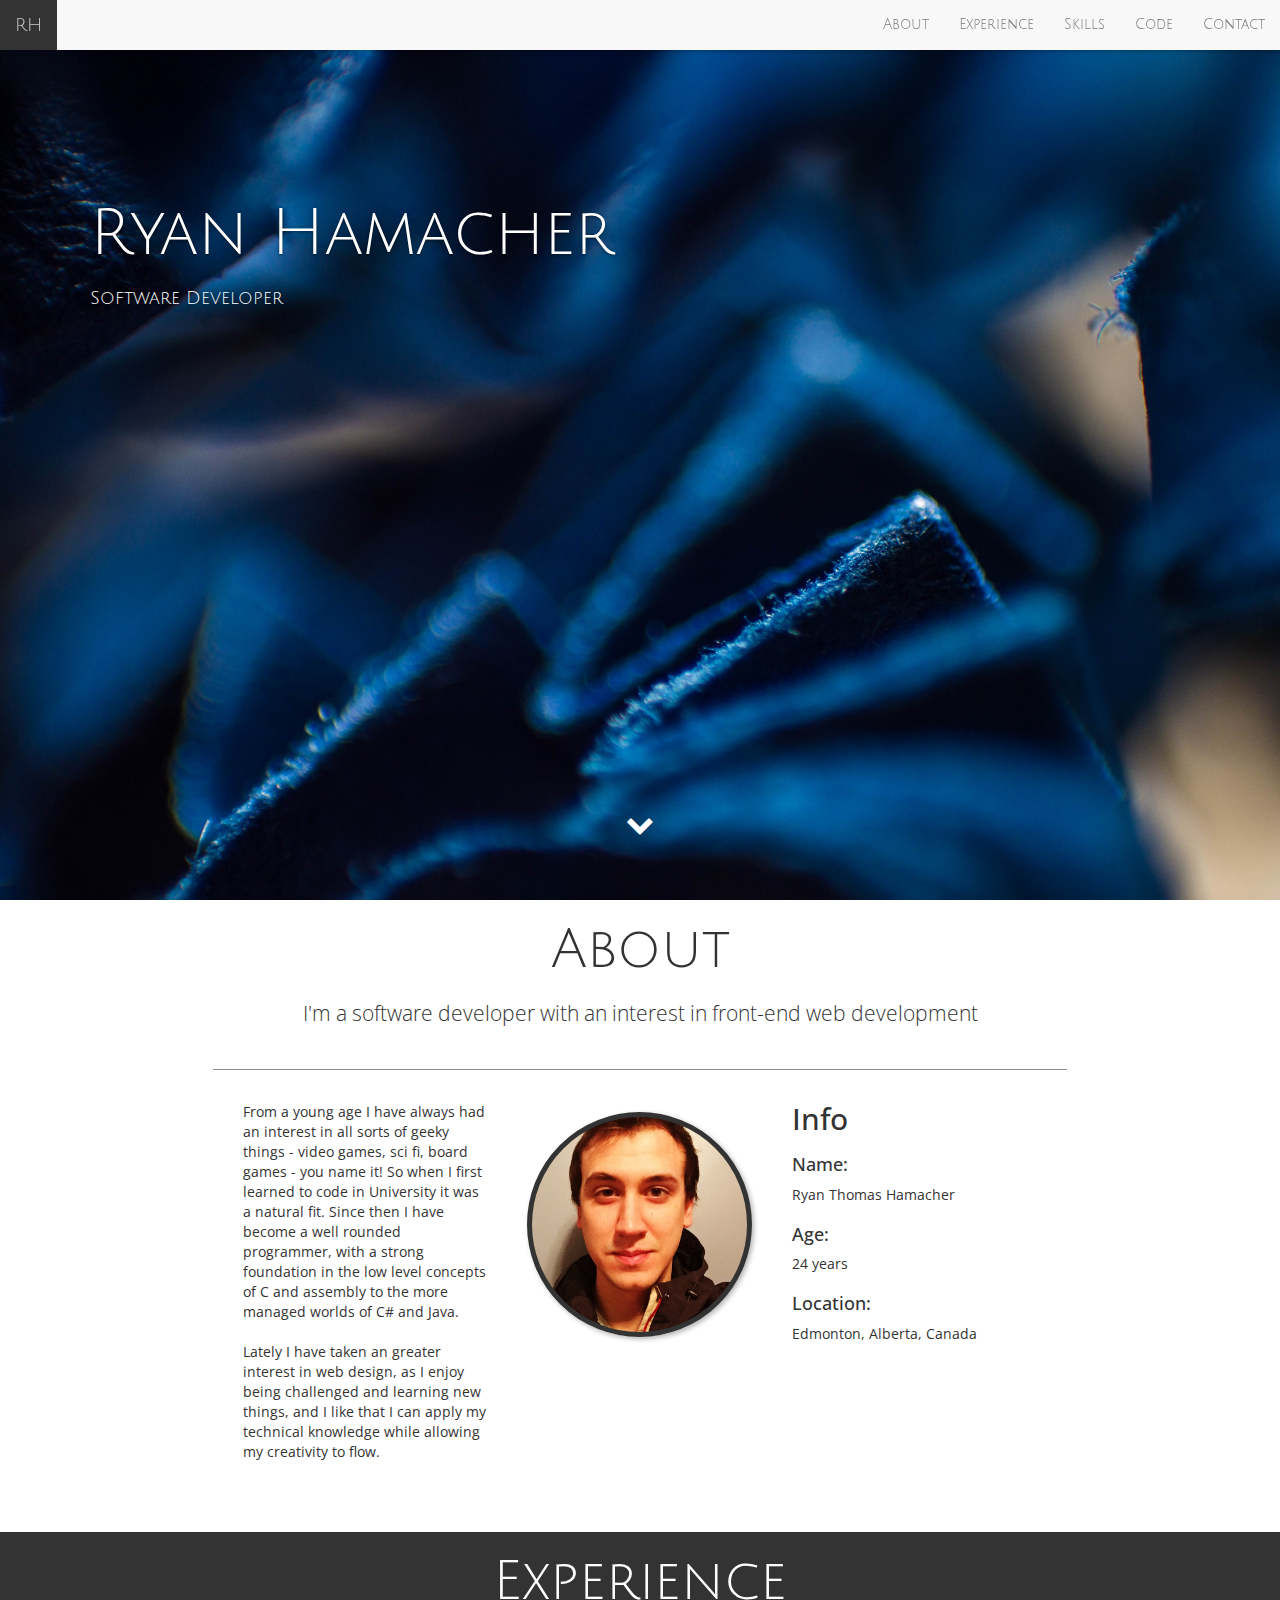
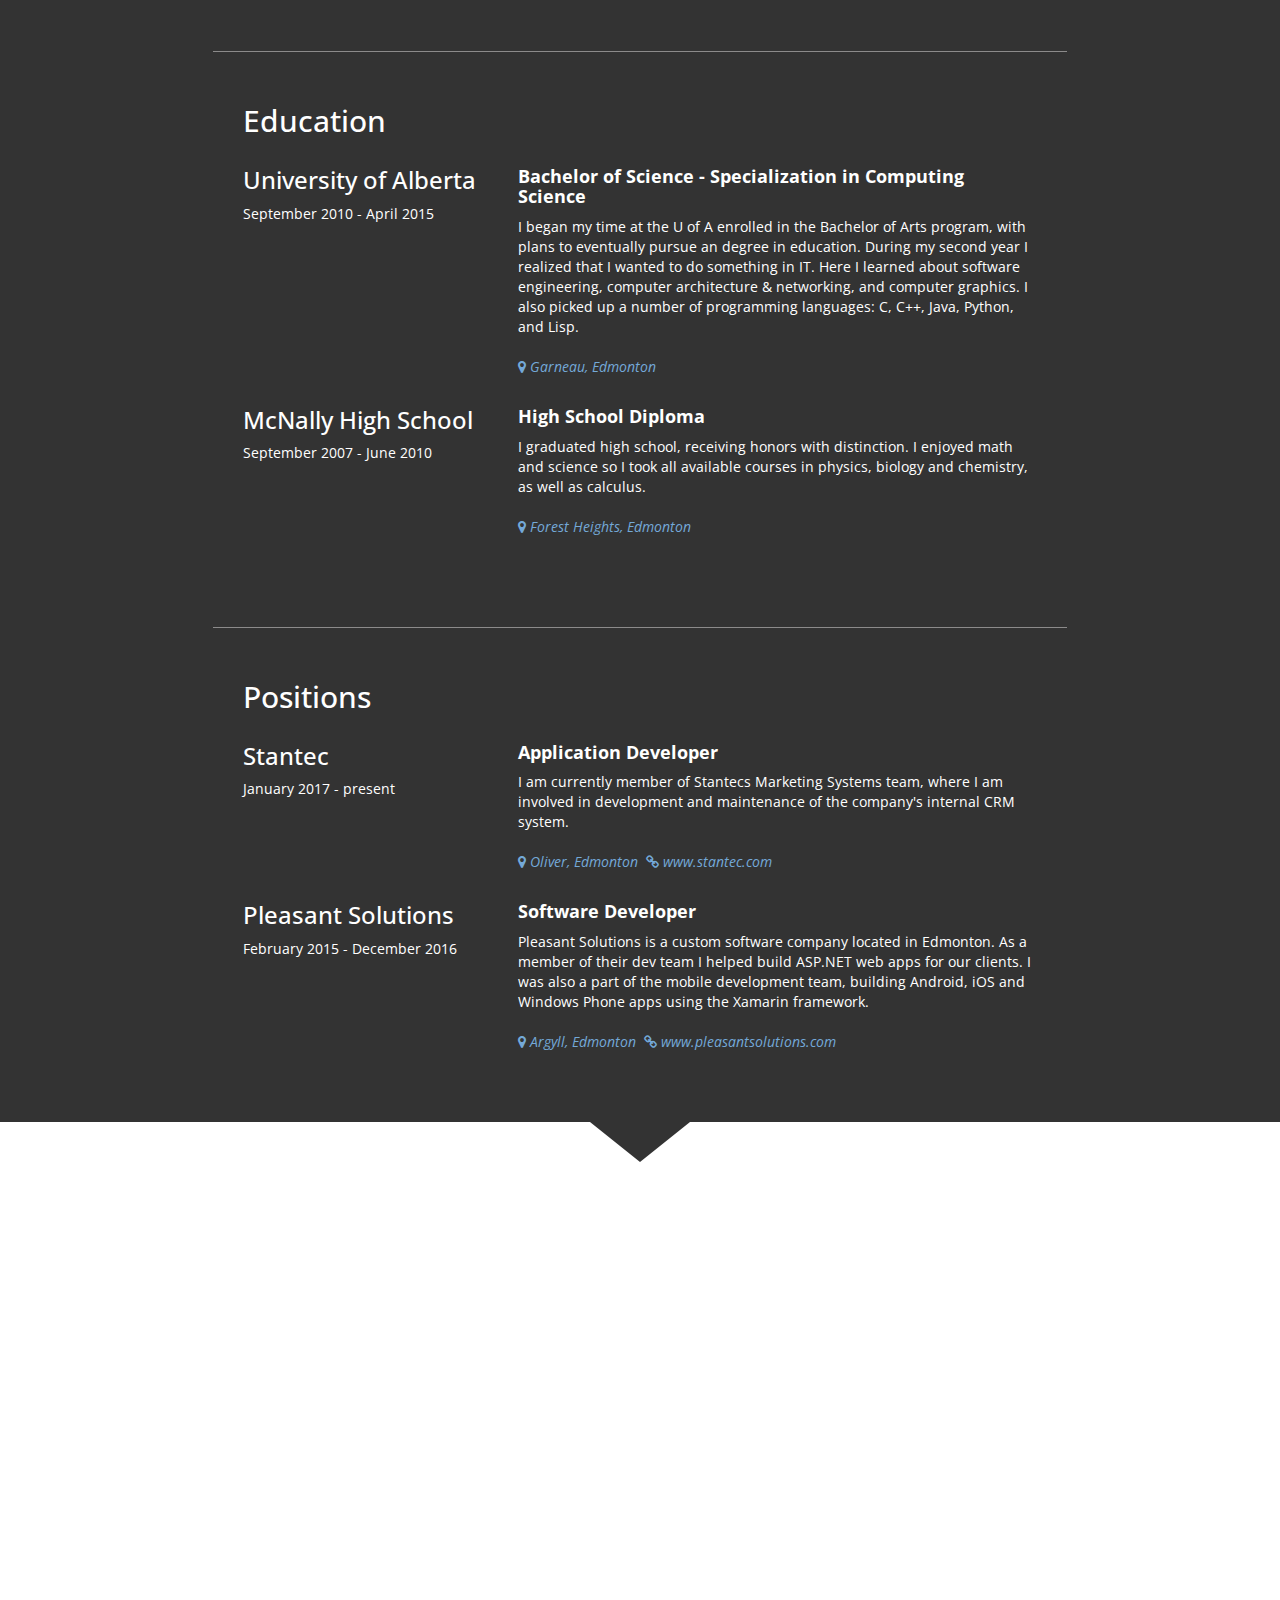
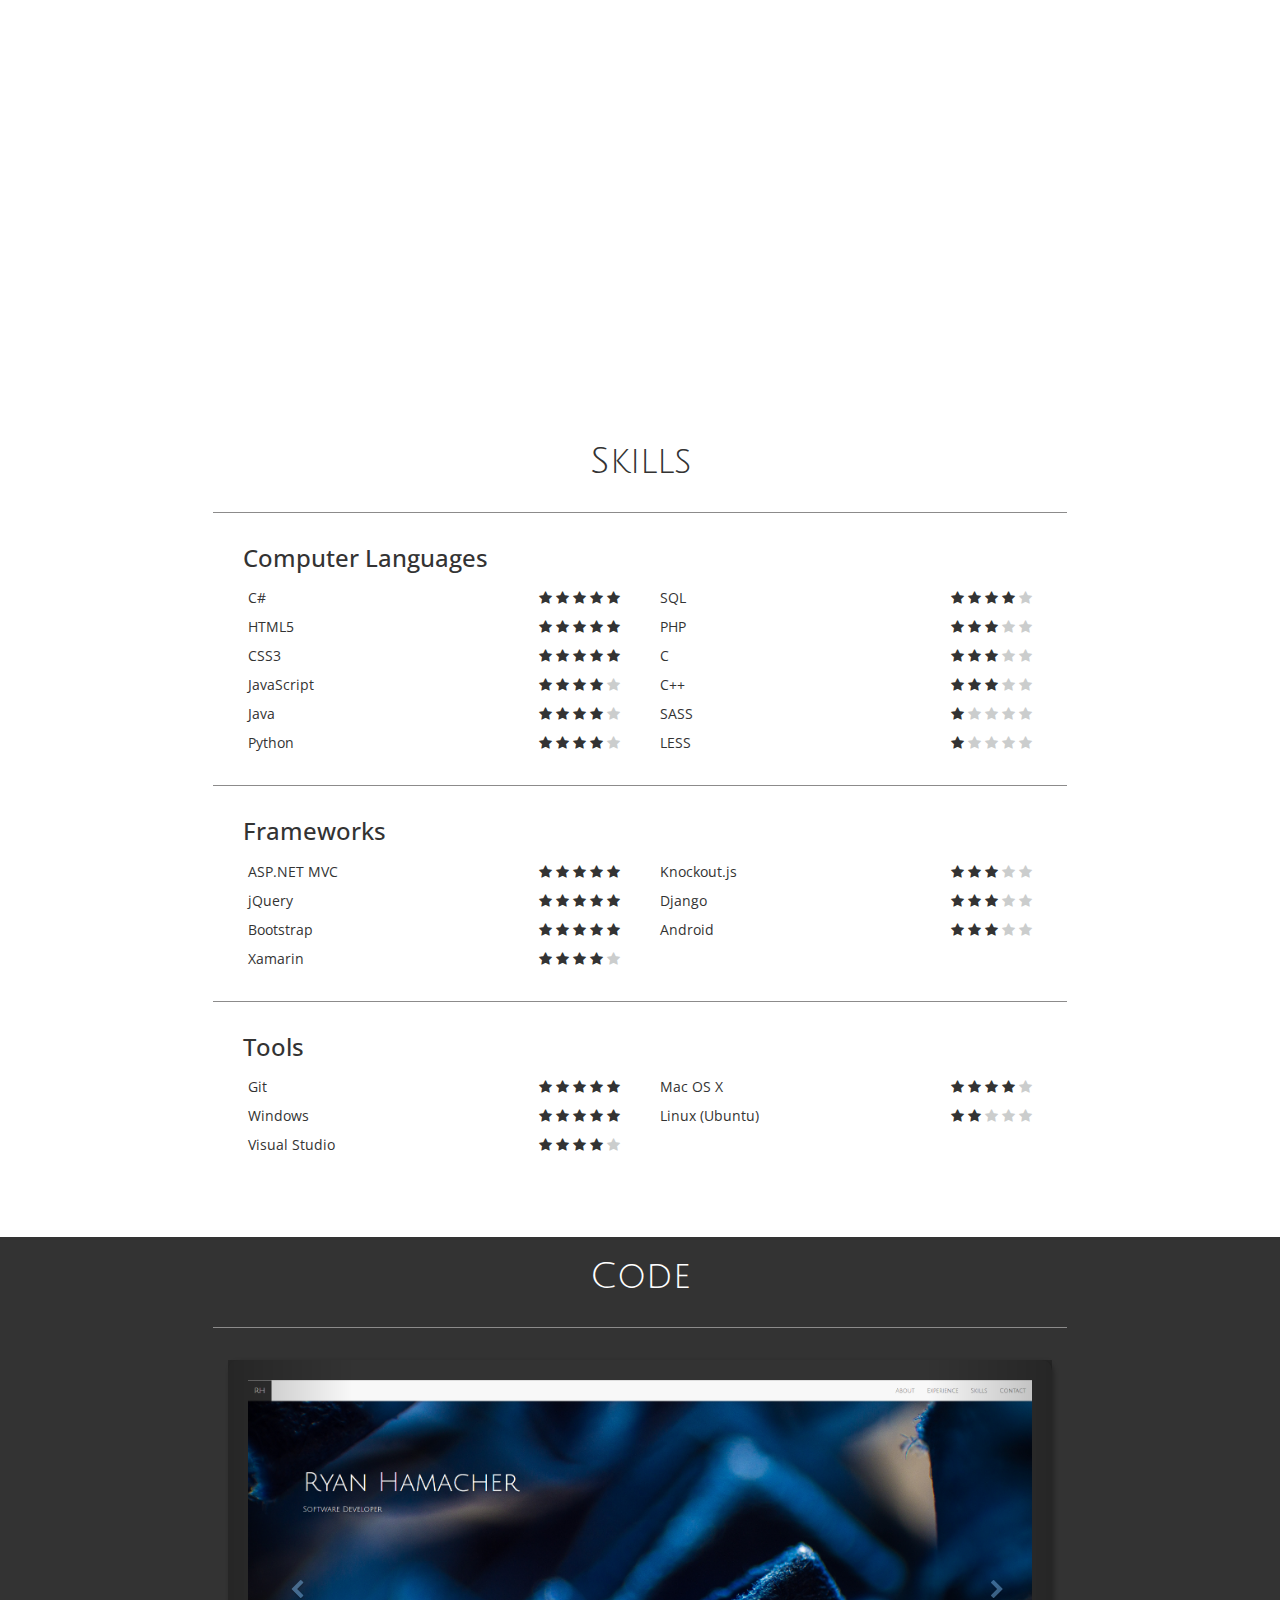
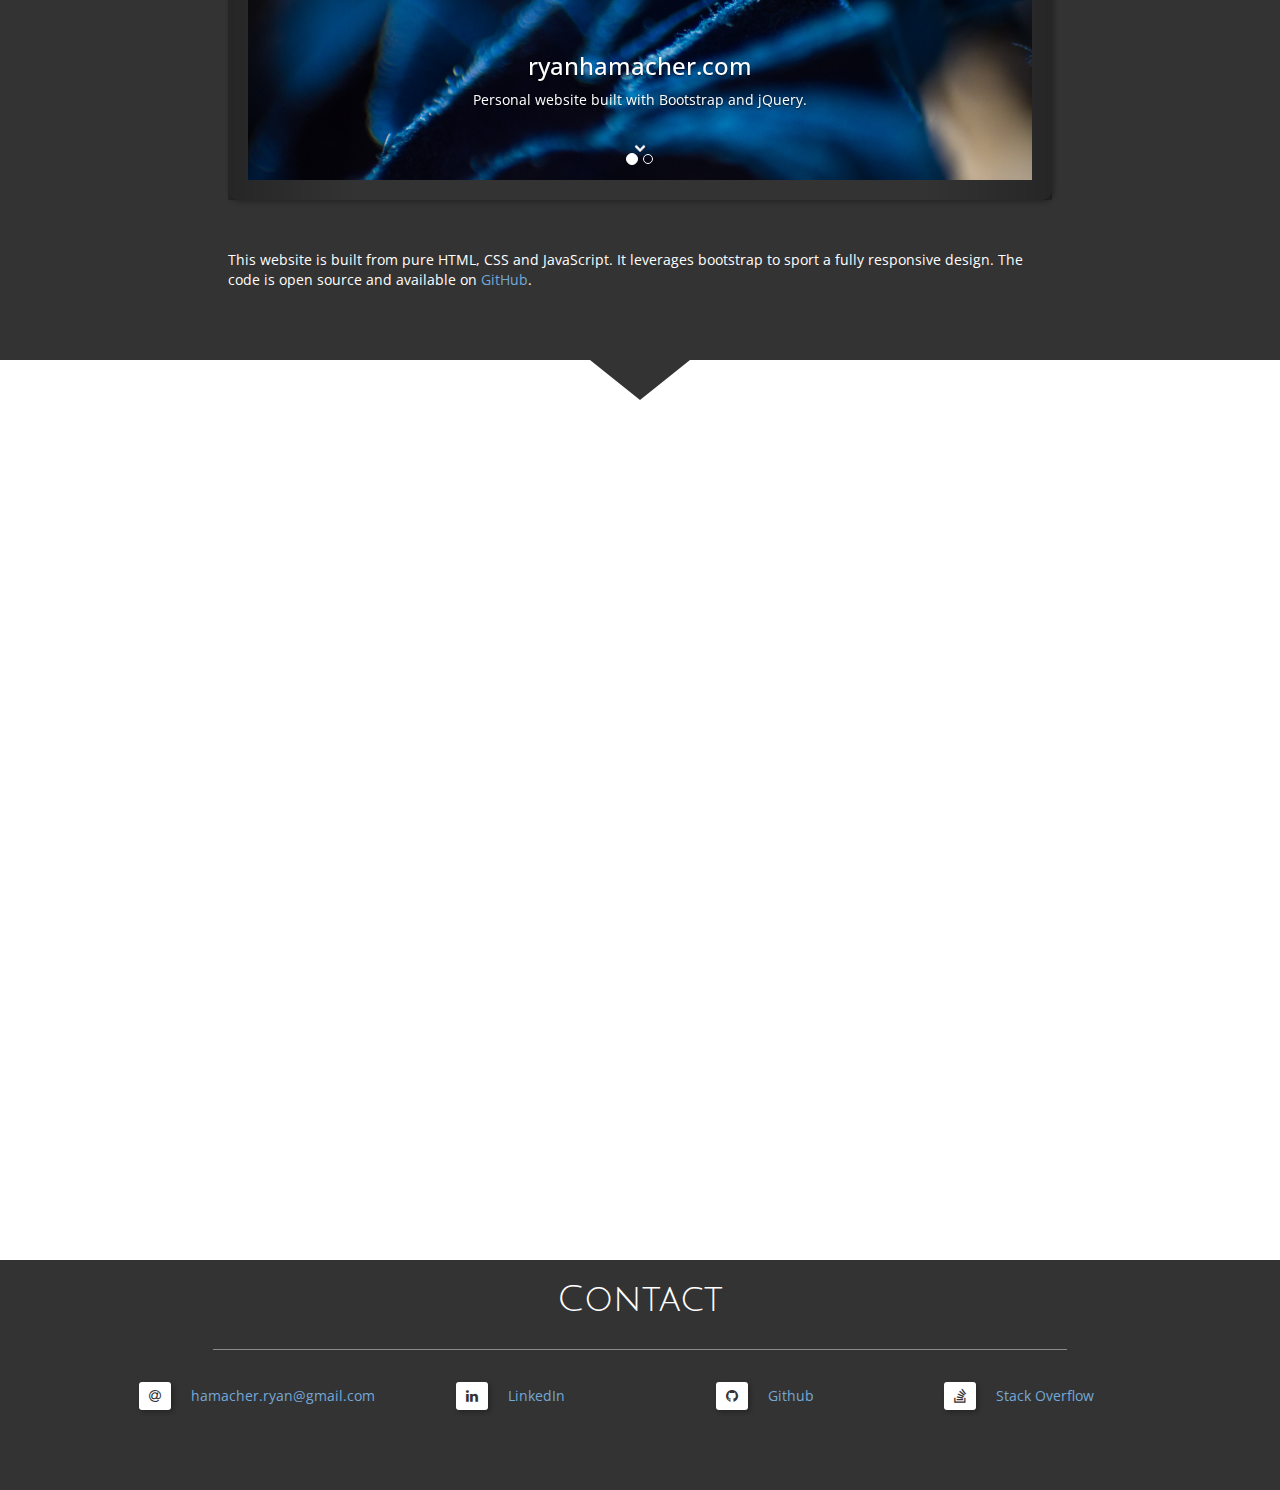
==== commit 187e1f14: "adding stantec experience" ====
--- a/index.html
+++ b/index.html
@@ -166,20 +166,36 @@
                 <div class="col-md-12">
                     <h2>Positions</h2>
                 </div>
+				<div class="experience">
+                    <div class="col-md-4">
+                        <h3>Stantec</h3>
+                        <span>January 2017 - present</span>
+                    </div>
+                    <div class="col-md-8">
+                        <h4>Application Developer</h4>
+                        <p>
+                            I am currently member of Stantecs Marketing Systems team, where I am involved in development and maintenance of the company's internal CRM system.
+                        </p>
+                        <p>
+                            <a href="https://www.google.ca/maps/place/Stantec+Inc/@53.5426663,-113.512437,15.83z/data=!4m8!1m2!2m1!1sstantec!3m4!1s0x0:0x63a261091a5ffbbd!8m2!3d53.5420272!4d-113.5143766"><span class="fa fa-map-marker"></span> <em>Oliver, Edmonton</em></a>&nbsp;
+                            <a href="http://www.stantec.com"><span class="fa fa-link"></span> <em>www.stantec.com</em></a>
+                        </p>
+                    </div>
+                </div>
                 <div class="experience">
                     <div class="col-md-4">
                         <h3>Pleasant Solutions</h3>
-                        <span>February 2015 - present</span>
+                        <span>February 2015 - December 2016</span>
                     </div>
                     <div class="col-md-8">
                         <h4>Software Developer</h4>
                         <p>
-                            Pleasant Solutions is a custom software company located in Edmonton. As a member of their dev team I help build ASP.NET web apps for our clients.
-                            I am also a part of the mobile development team, building Android, iOS and Windows Phone apps using the Xamarin framework.
+                            Pleasant Solutions is a custom software company located in Edmonton. As a member of their dev team I helped build ASP.NET web apps for our clients.
+                            I was also a part of the mobile development team, building Android, iOS and Windows Phone apps using the Xamarin framework.
                         </p>
                         <p>
                             <a href="https://www.google.ca/maps/place/Pleasant+Solutions/@53.4933819,-113.4564147,17z/data=!3m1!4b1!4m5!3m4!1s0x53a01870eca9db21:0x6e76c78e58a5b77!8m2!3d53.4933819!4d-113.454226"><span class="fa fa-map-marker"></span> <em>Argyll, Edmonton</em></a>&nbsp;
-                            <a href="https://pleasantsolutions.com/"><span class="fa fa-link"></span> <em>https://pleasantsolutions.com/</em></a>
+                            <a href="https://pleasantsolutions.com/"><span class="fa fa-link"></span> <em>www.pleasantsolutions.com</em></a>
                         </p>
                     </div>
                 </div>
--- a/css/site.css
+++ b/css/site.css
@@ -319,8 +319,9 @@
     border-radius: 5px;
 }
 
-#abilities li:hover {
+#abilities li:hover, #abilities li.active-score {
     background-color: #eee;
+    cursor: pointer;
 }
 
 #abilities h3 {
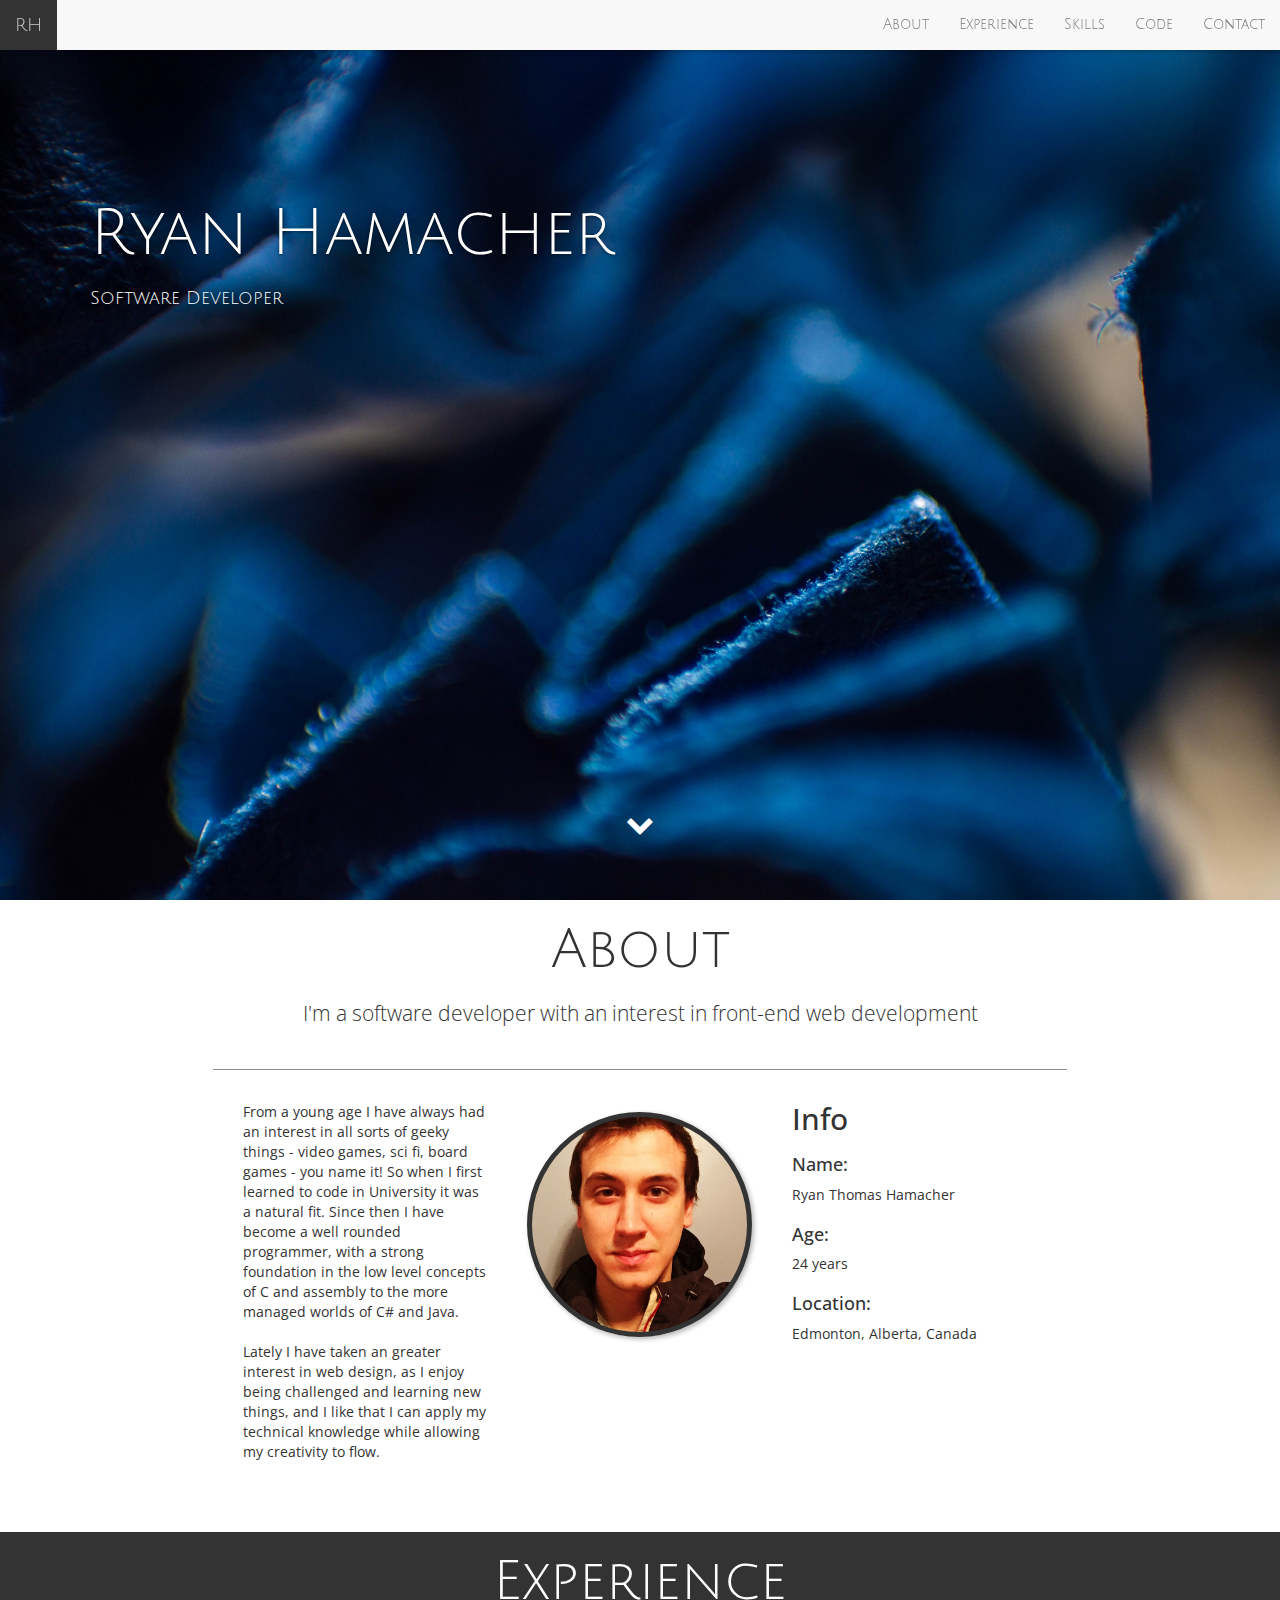
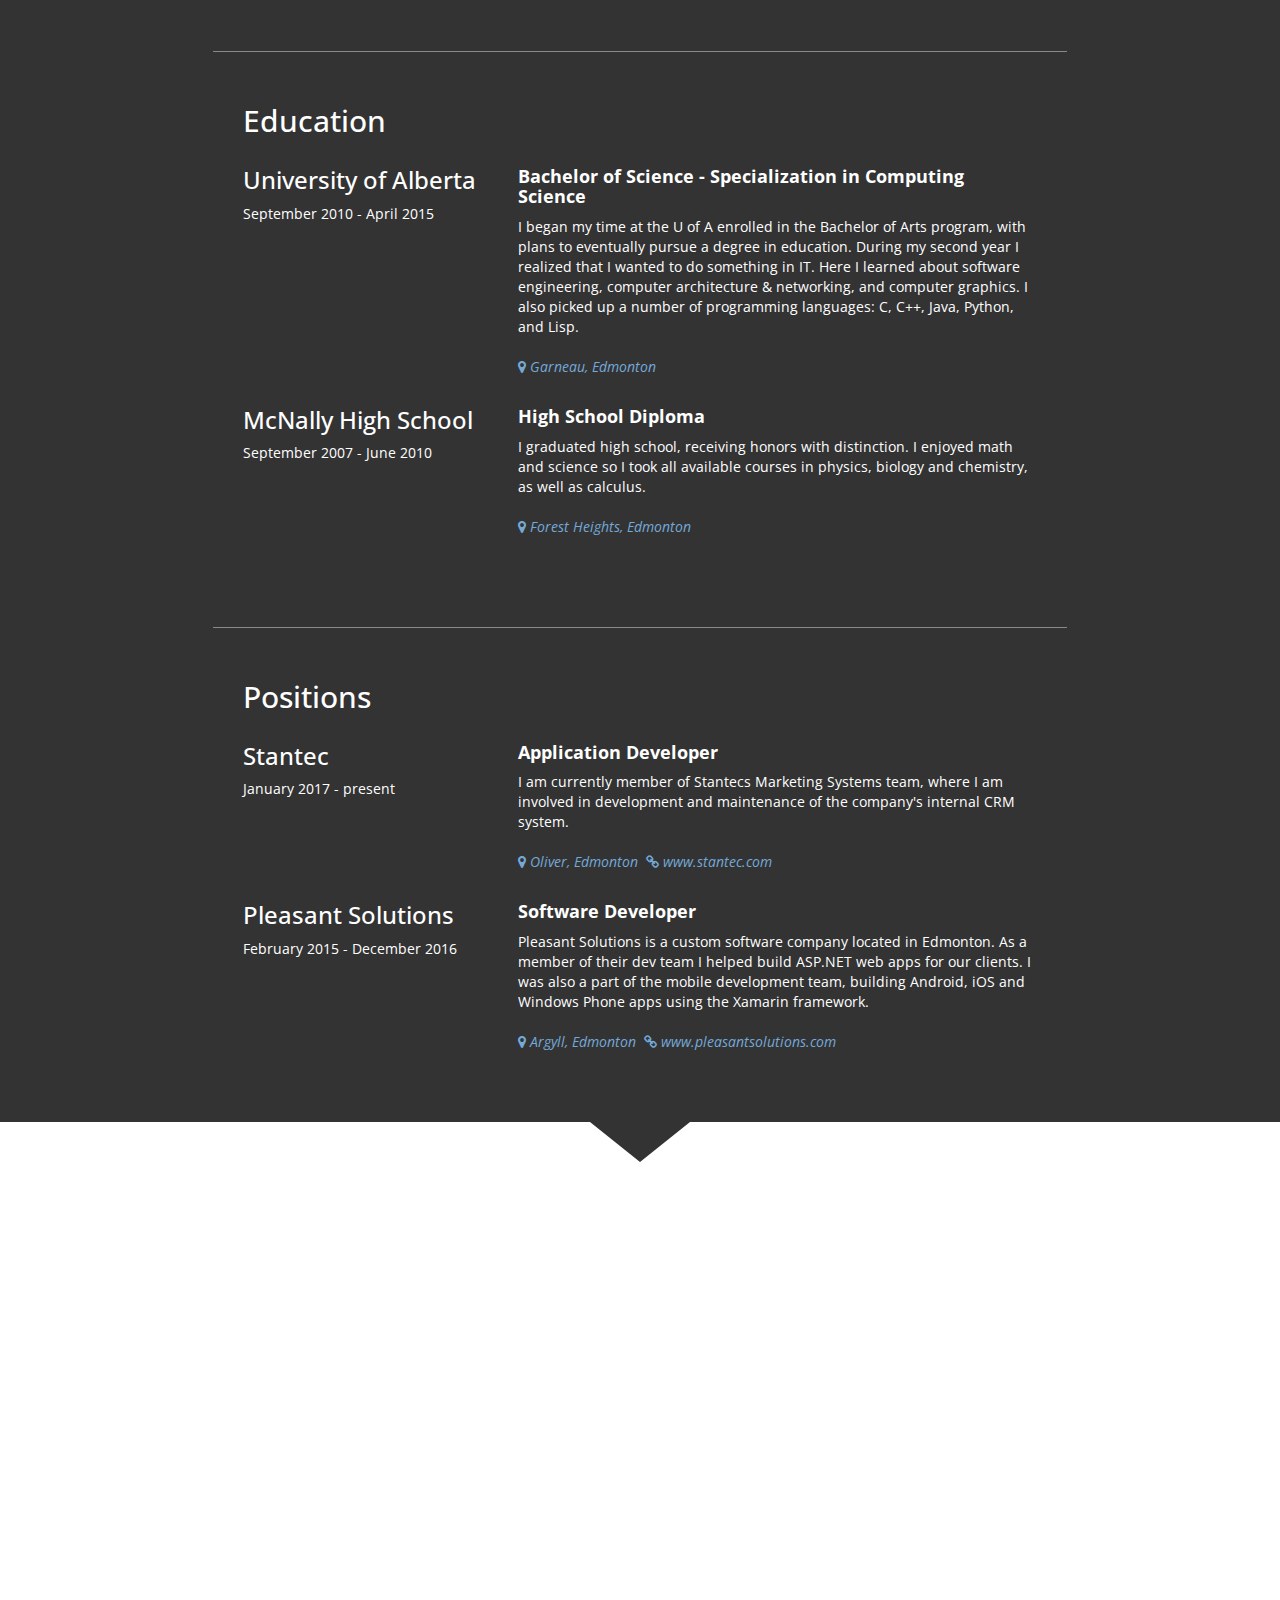
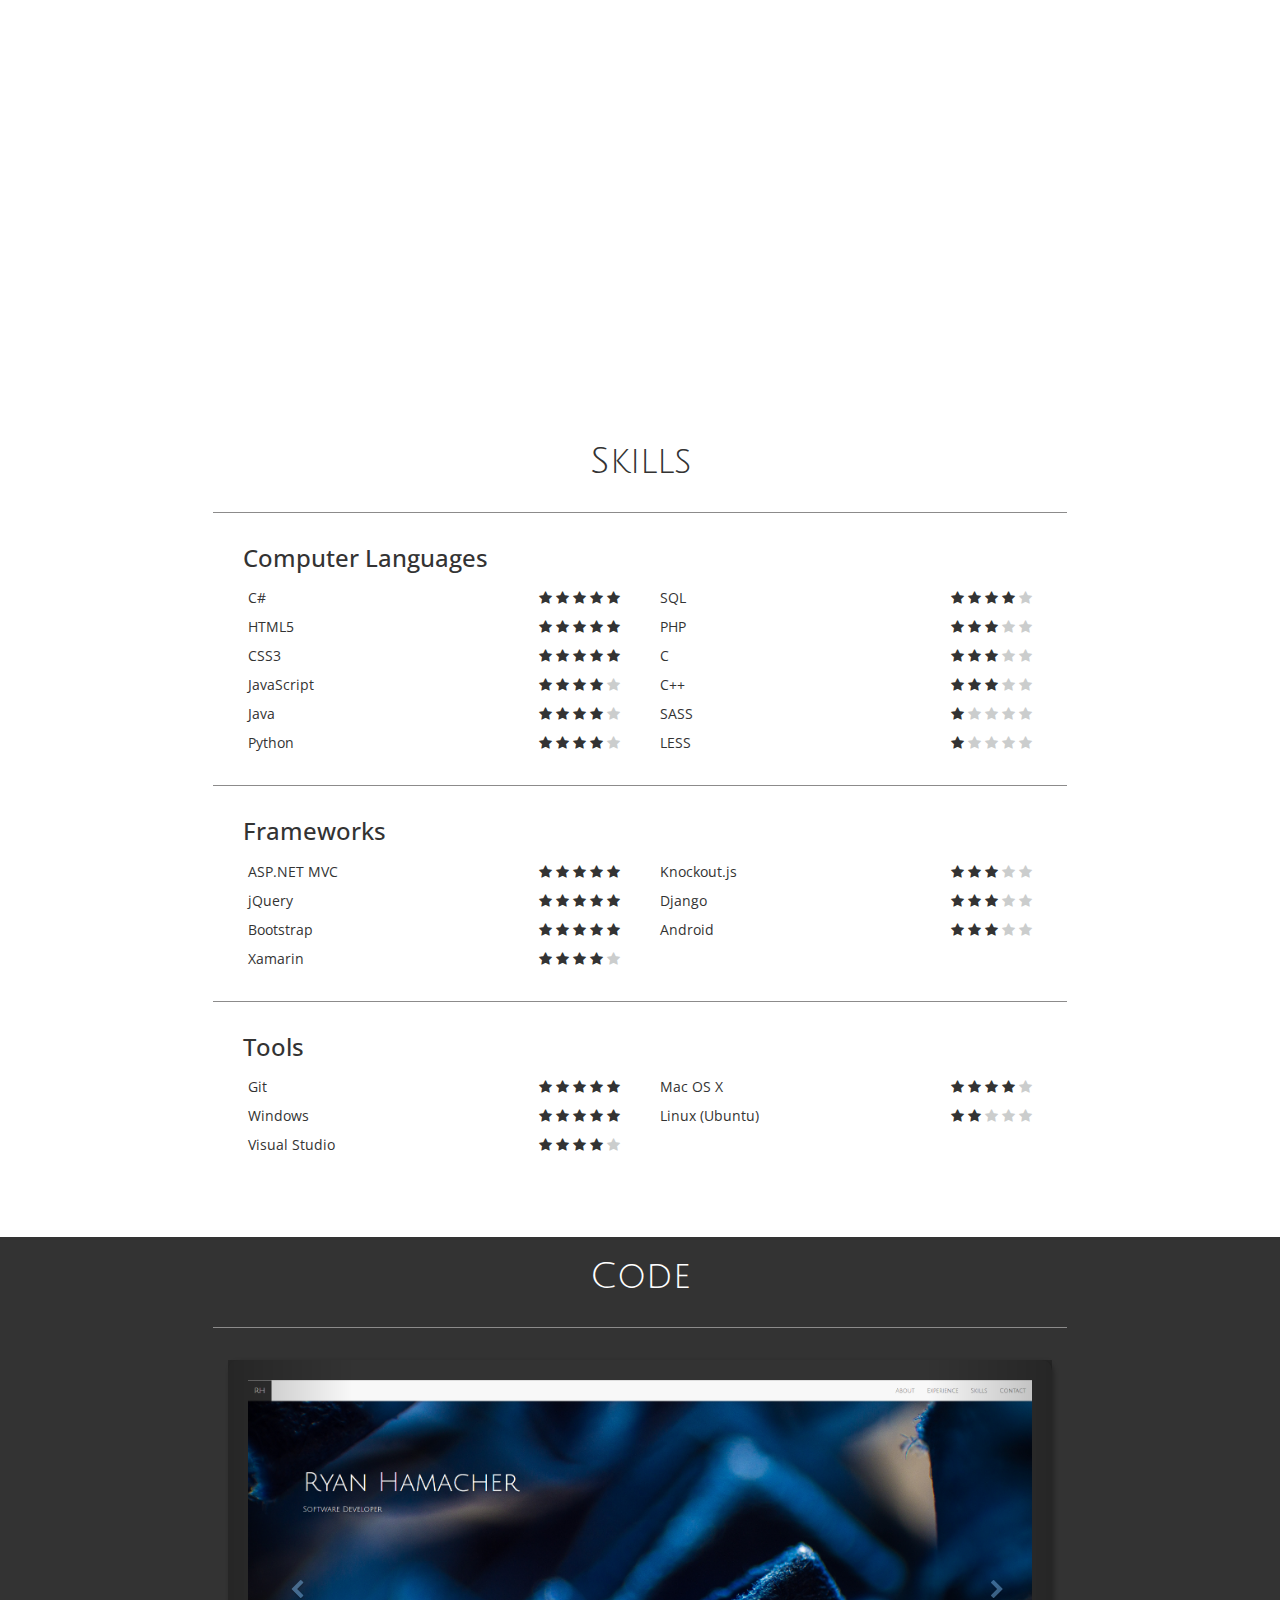
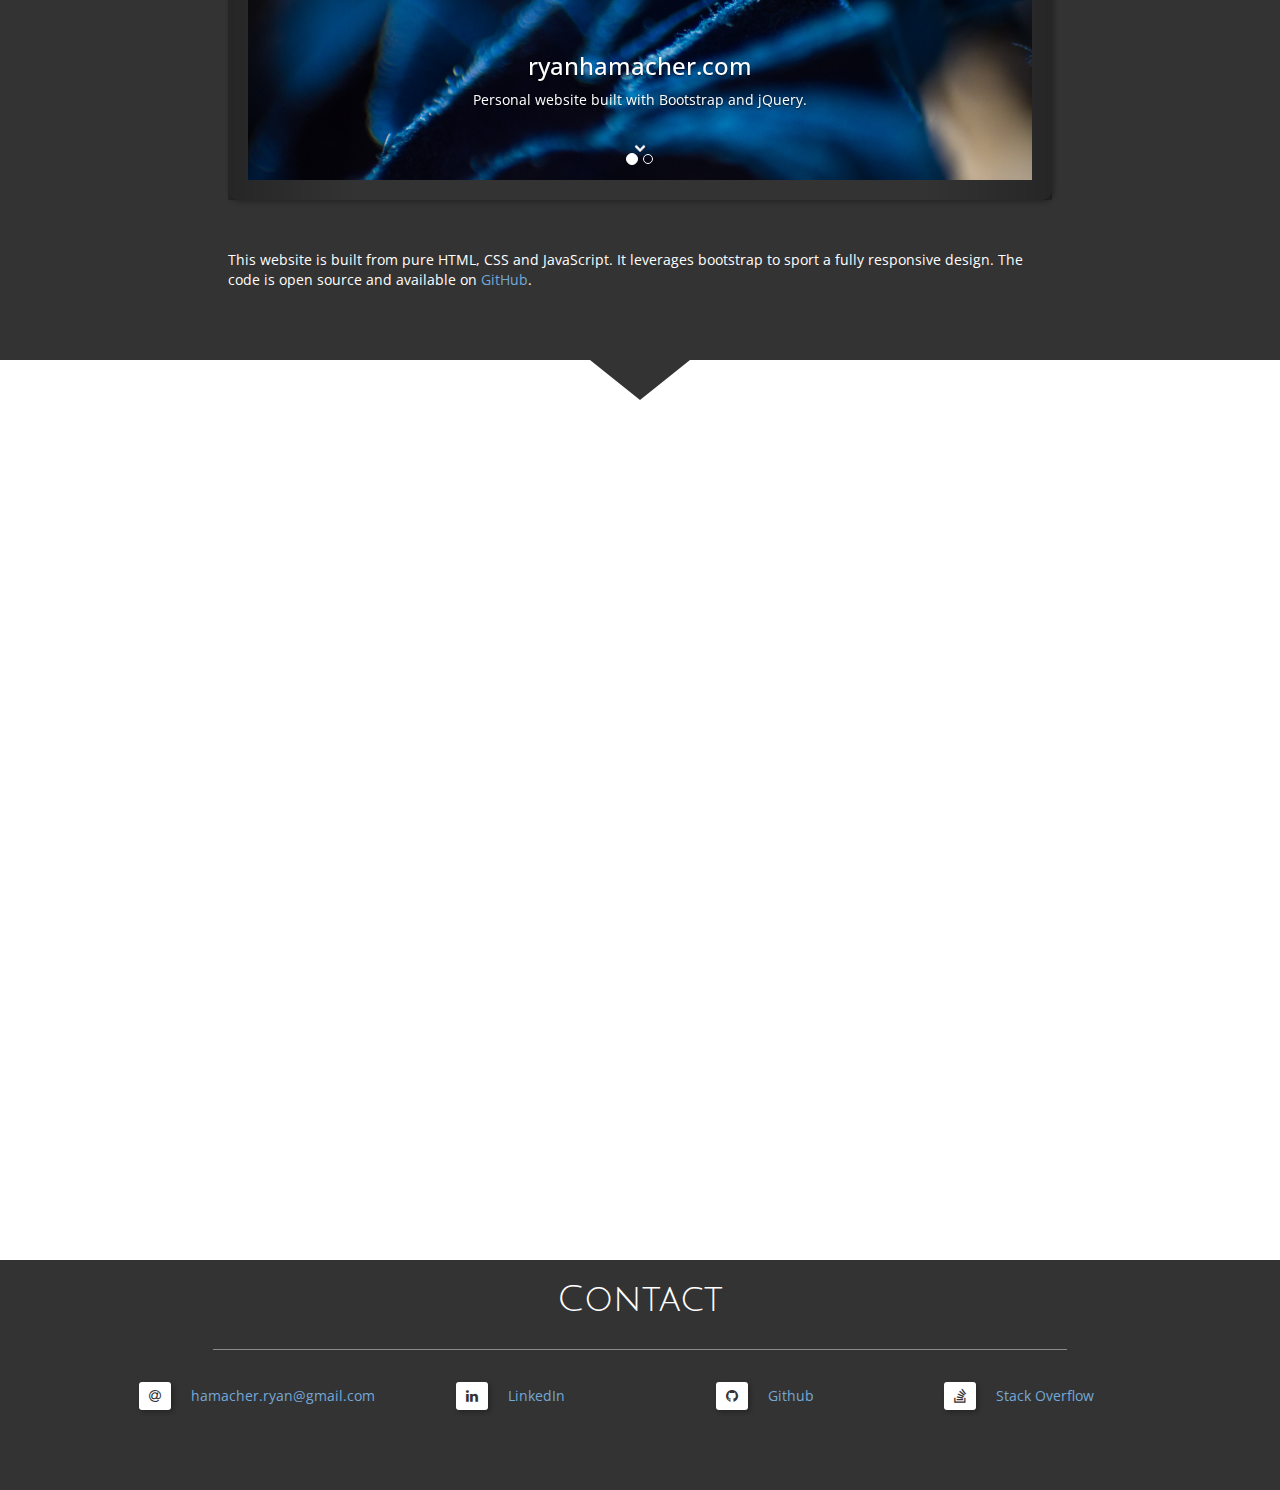
==== commit beac8014: "Update index.html" ====
--- a/index.html
+++ b/index.html
@@ -128,7 +128,7 @@
                     <div class="col-md-8 col-xs-12">
                         <h4>Bachelor of Science - Specialization in Computing Science</h4>
                         <p>
-                            I began my time at the U of A enrolled in the Bachelor of Arts program, with plans to eventually pursue an degree in education.
+                            I began my time at the U of A enrolled in the Bachelor of Arts program, with plans to eventually pursue a degree in education.
                             During my second year I realized that
                             I wanted to do something in IT. Here I learned about software engineering, computer architecture &amp; networking,
                             and computer graphics. I also picked up a number of programming languages: C, C++, Java, Python, and Lisp.
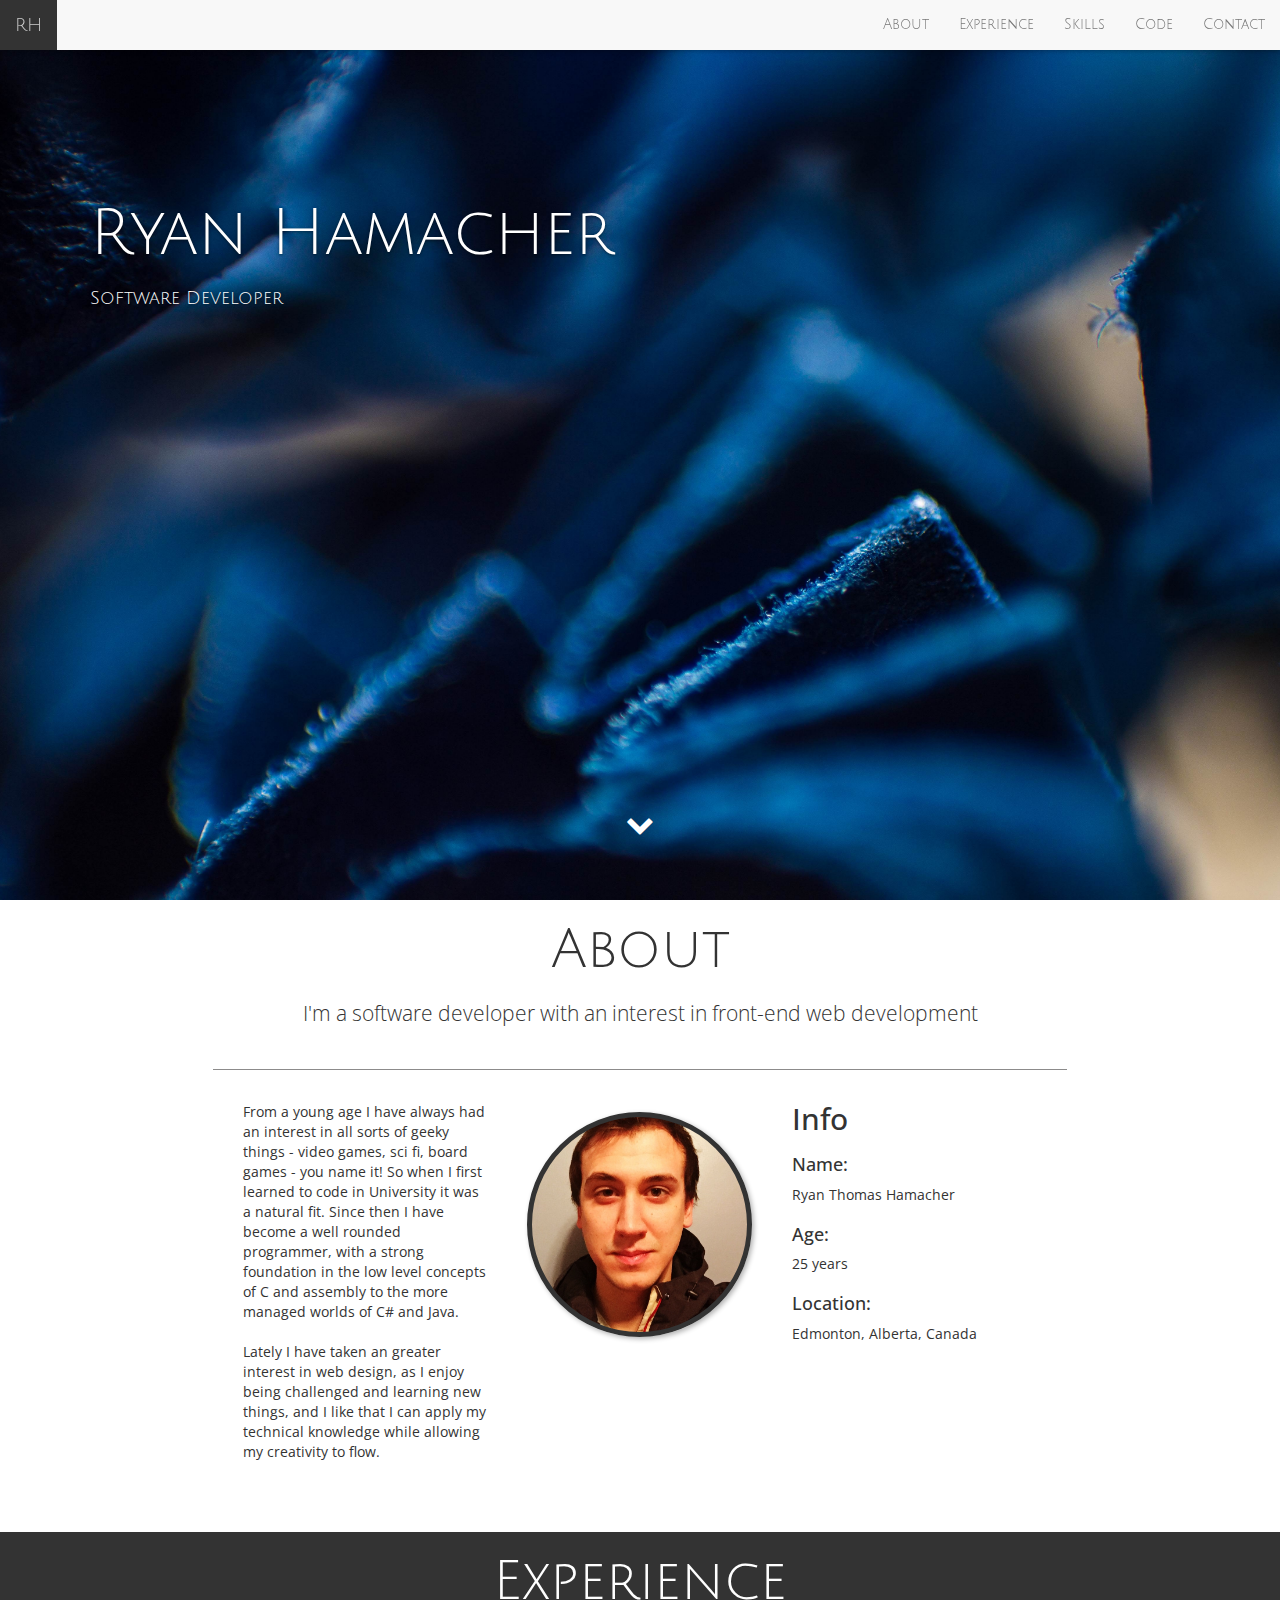
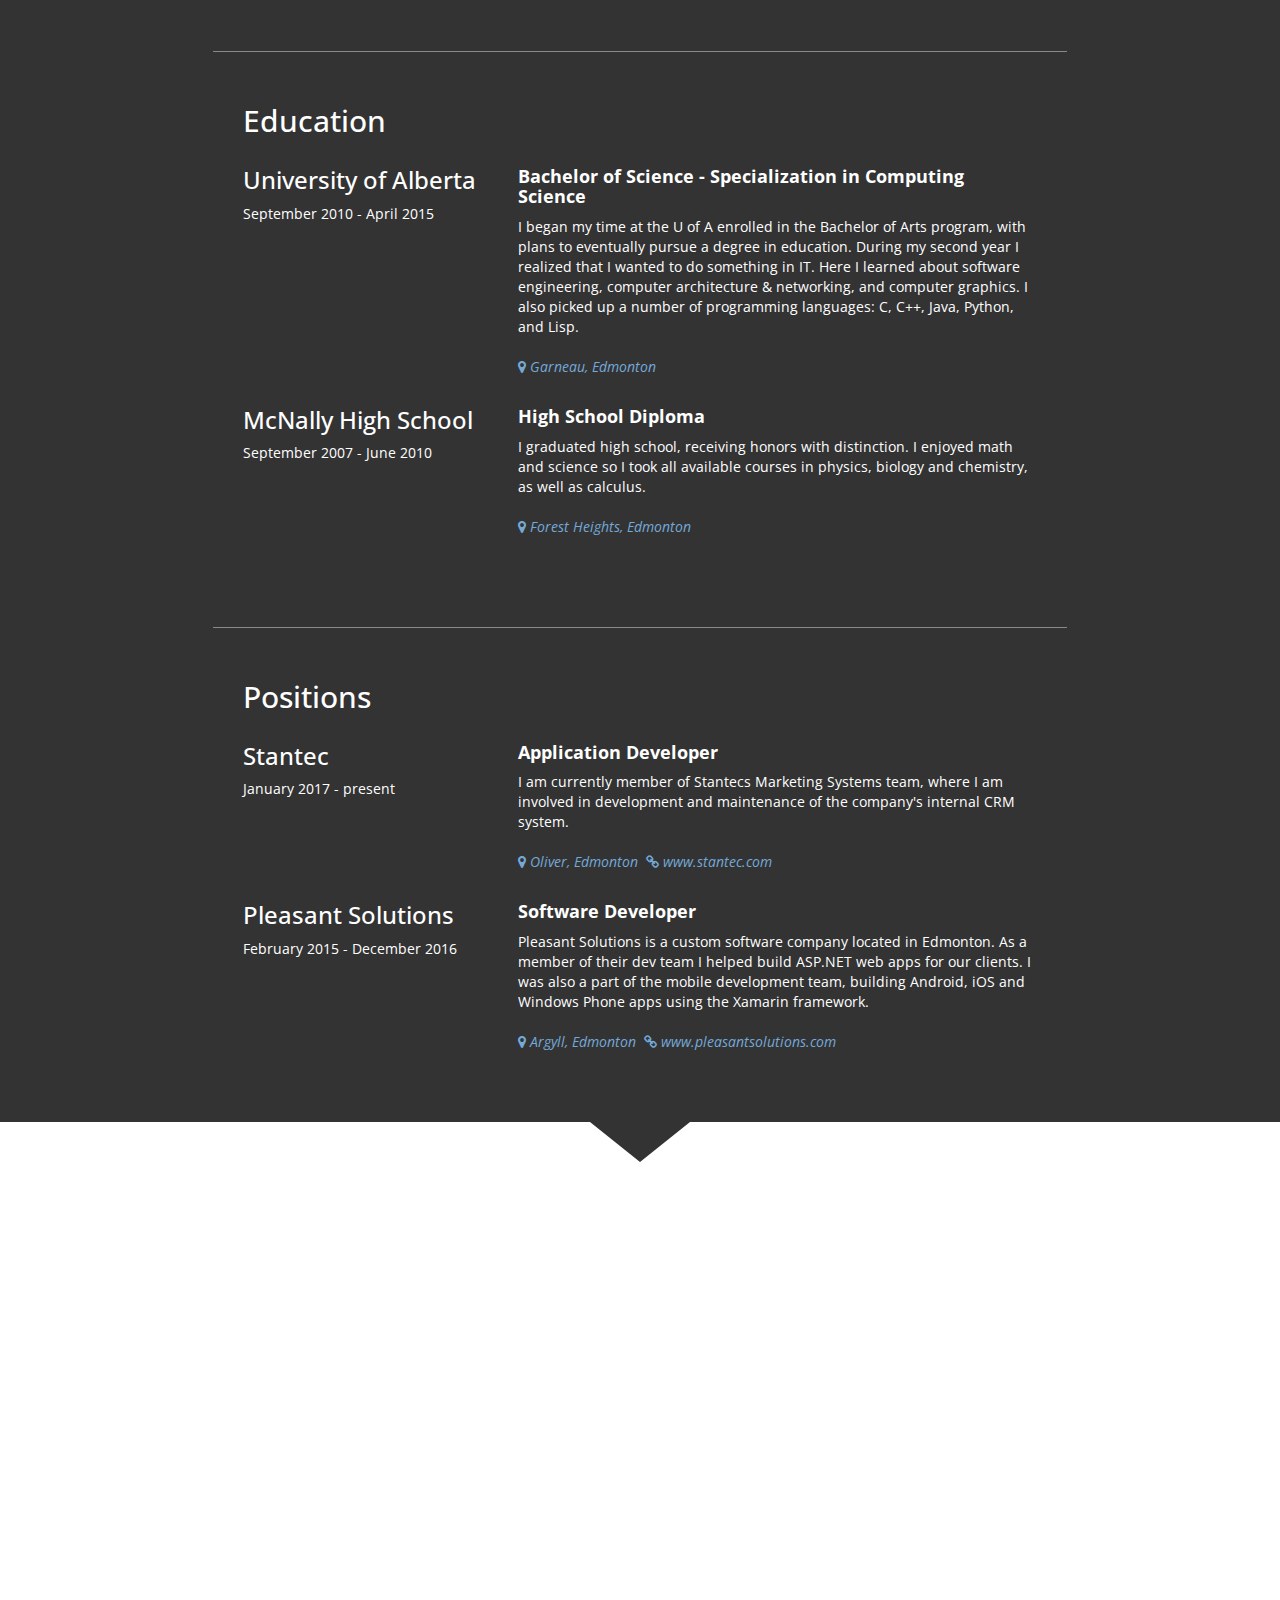
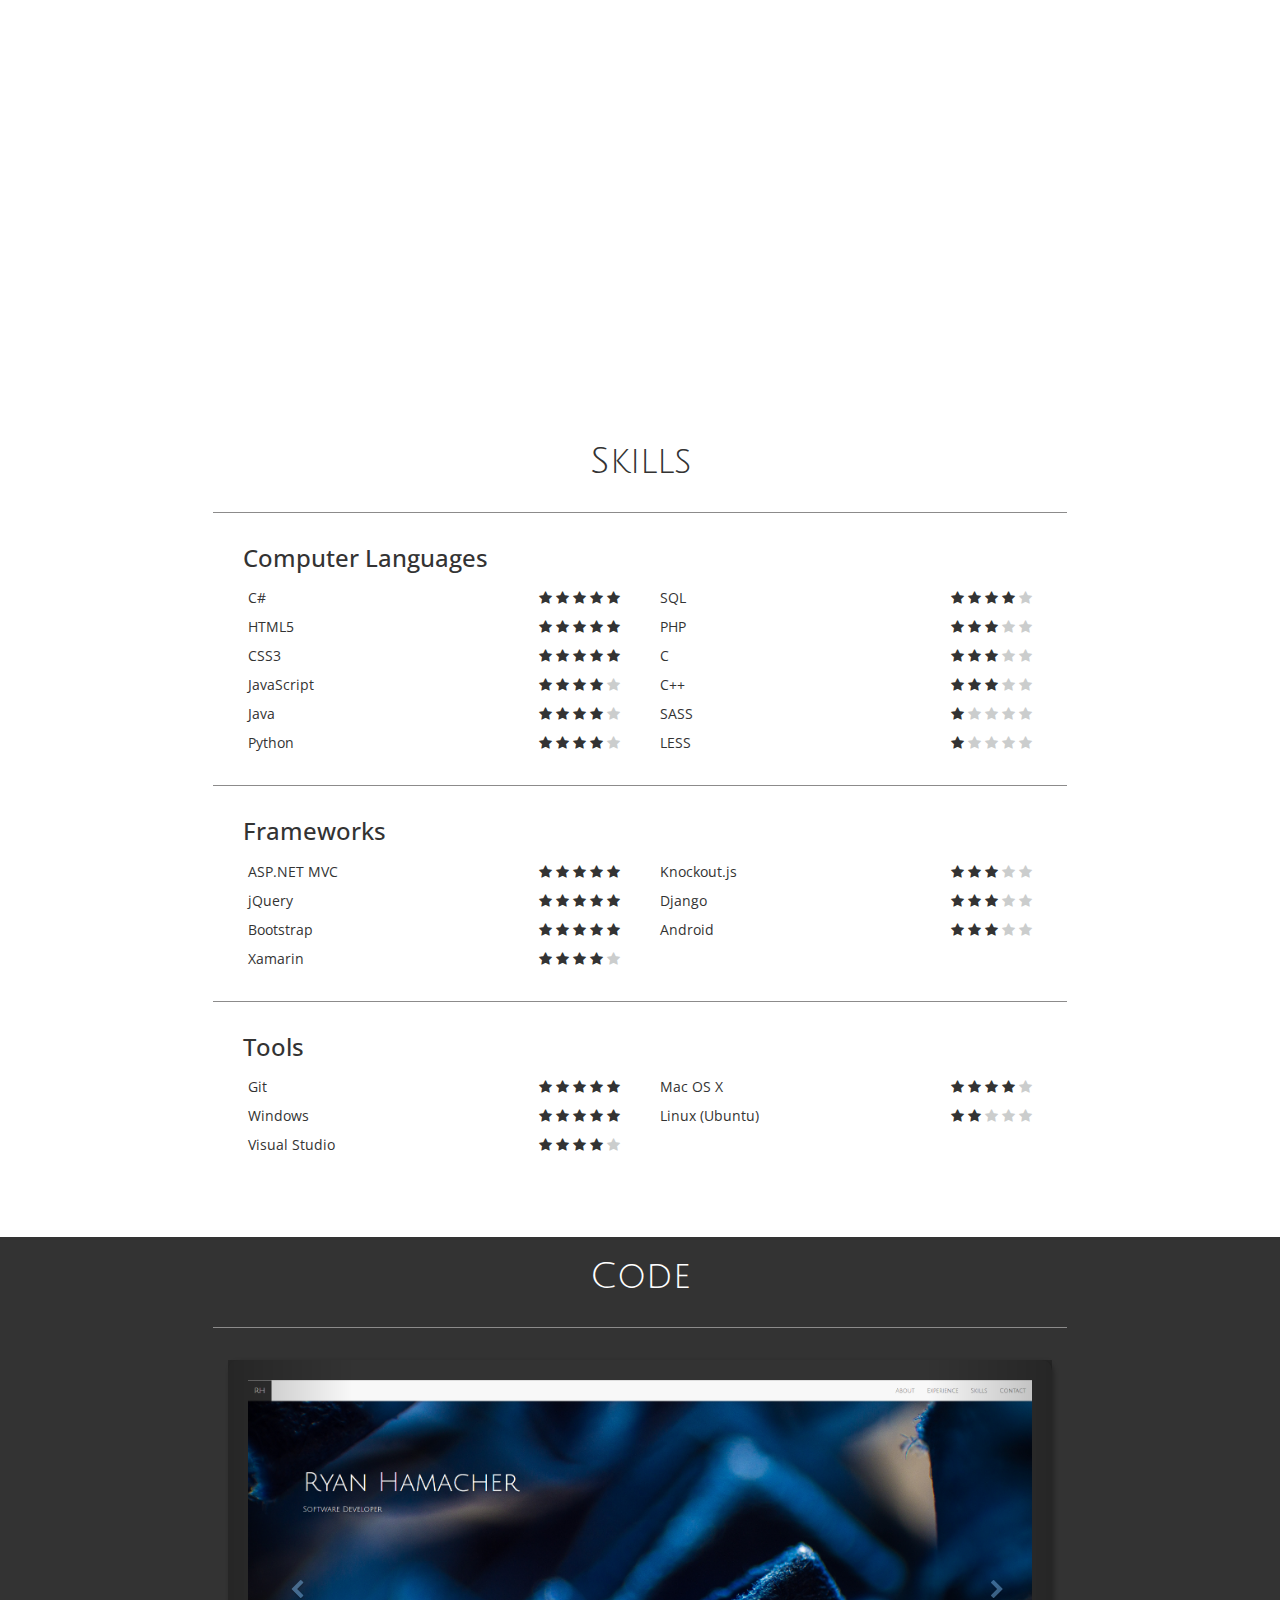
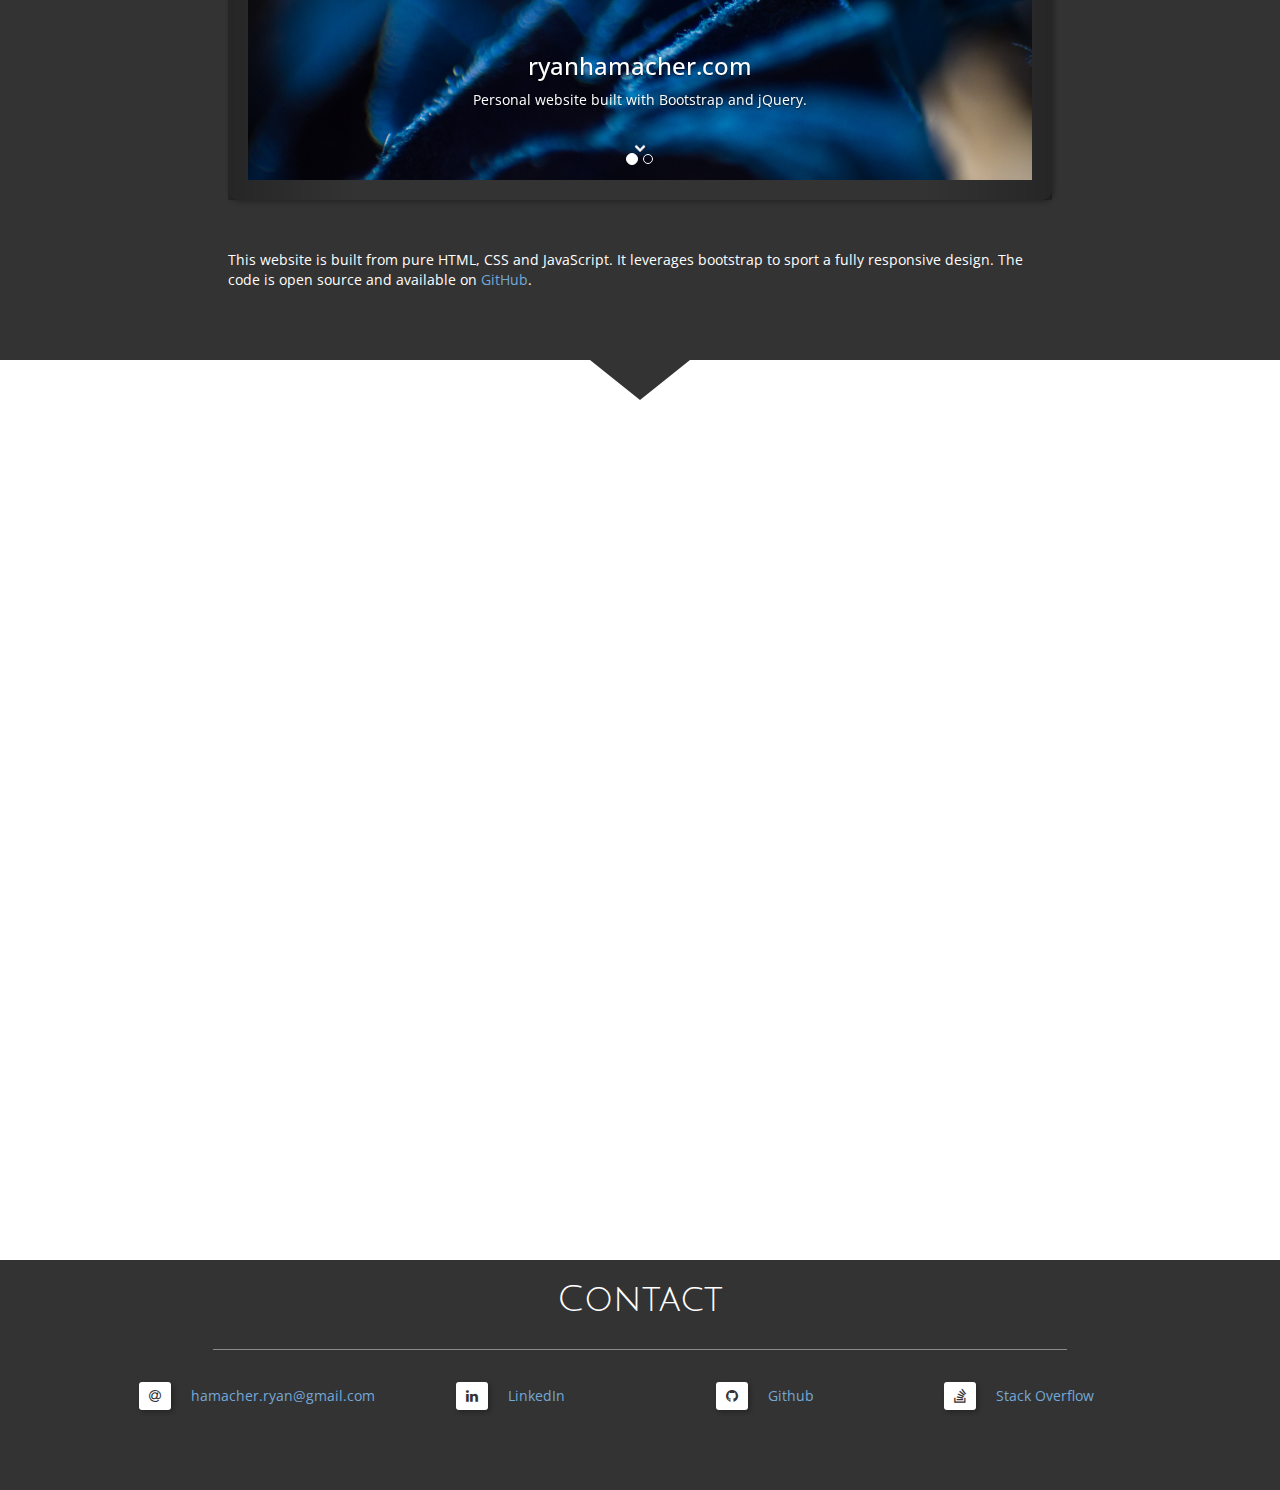
==== commit 4f578d6a: "Update index.html" ====
--- a/index.html
+++ b/index.html
@@ -99,7 +99,7 @@
                     <h4>Name:</h4>
                     <p>Ryan Thomas Hamacher</p>
                     <h4>Age:</h4>
-                    <p>24 years</p>
+                    <p>25 years</p>
                     <h4>Location:</h4>
                     <p>Edmonton, Alberta, Canada</p>
                 </div>
